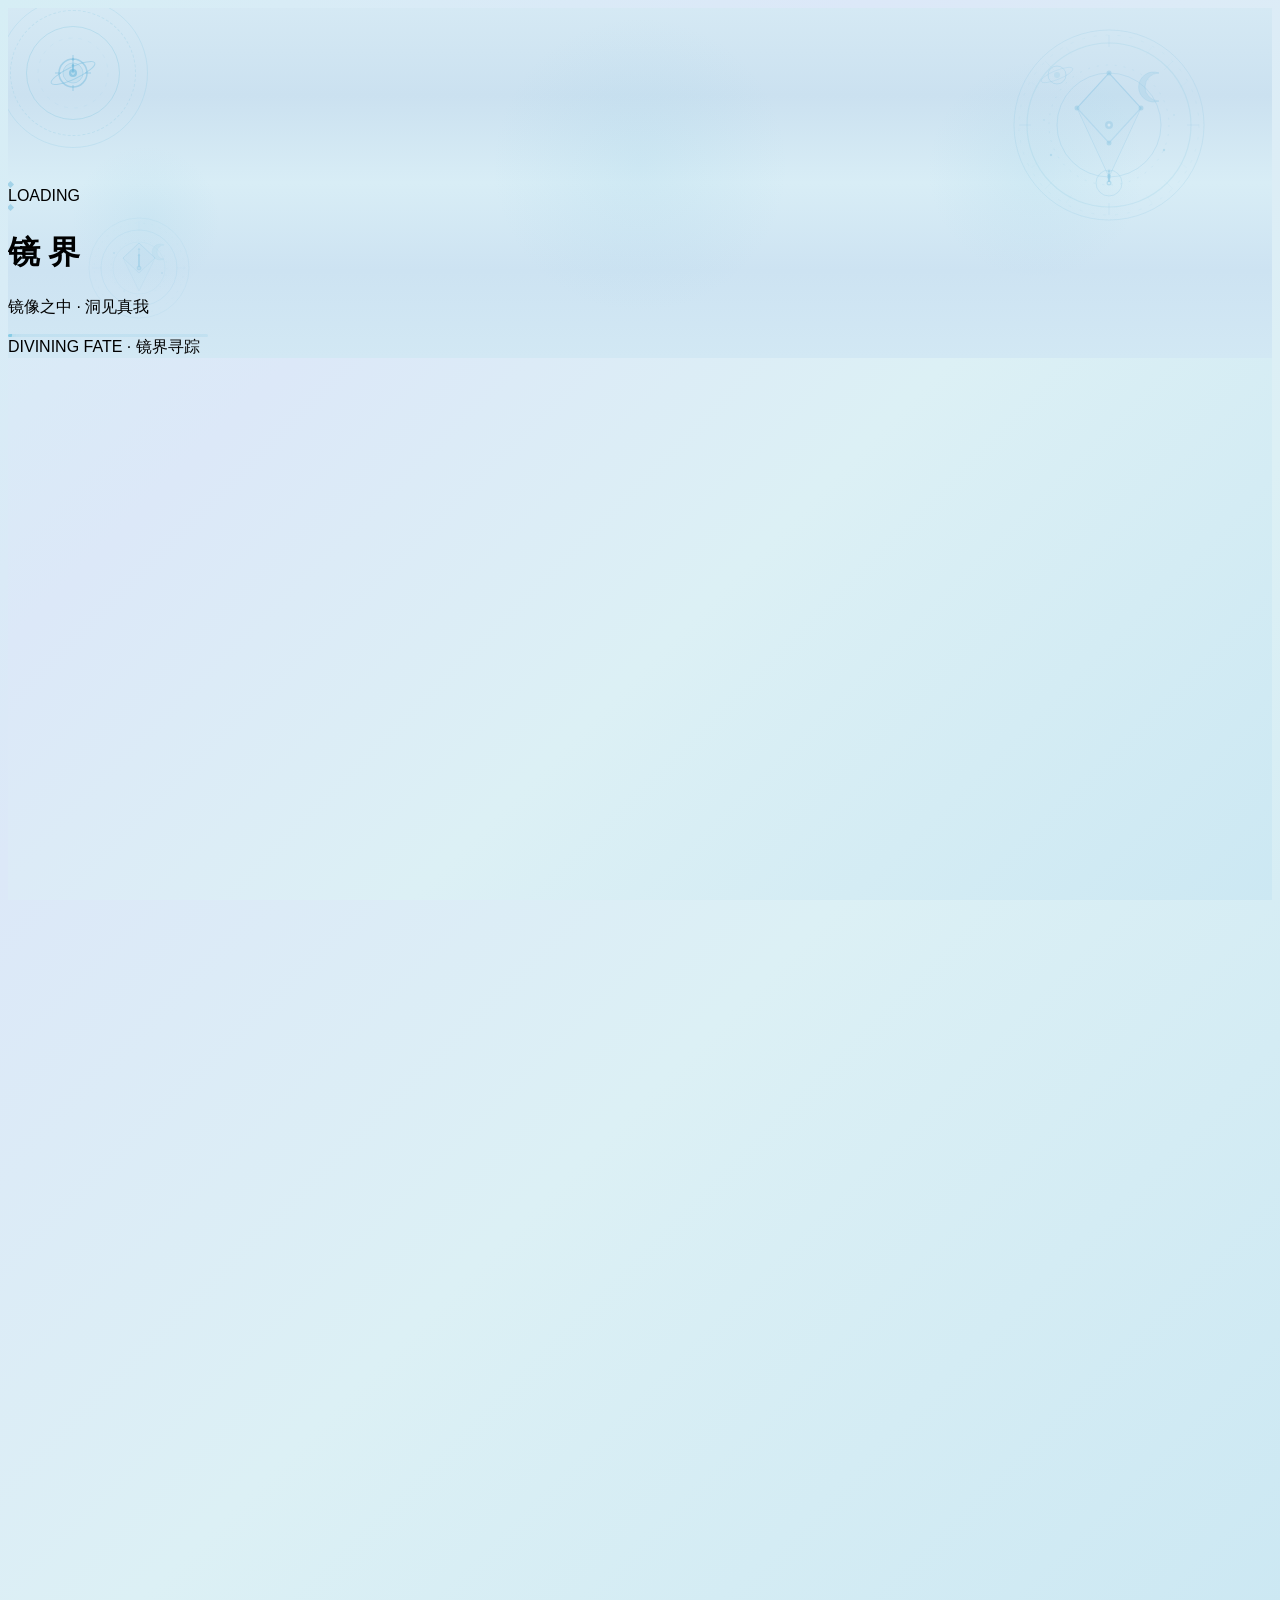
==== 镜界/index.html @ ea40890d "Add files via upload" ====
<!DOCTYPE html>
<html lang="zh-CN">
<head>
    <meta charset="UTF-8">
    <meta name="viewport" content="width=device-width, initial-scale=1.0, maximum-scale=1.0, user-scalable=no, viewport-fit=cover">
    <meta name="apple-mobile-web-app-capable" content="yes">
    <meta name="apple-mobile-web-app-status-bar-style" content="default">
    <meta name="apple-mobile-web-app-title" content="镜界">
    <meta name="theme-color" content="#7EC8E3">
    <meta name="format-detection" content="telephone=no">
    <title>镜界</title>
    <script>
        /* 主题引导（必须内联在 head 顶部，早于首帧）：
           1) 把「已保存的外观主题」在解析阶段就写到 <html data-theme>，避免首帧闪回默认浅蓝；
           2) 集中暴露配色表 window.MIRROR_THEME_COLORS，供 theme.js 复用同一数据源；
           3) Tailwind Play CDN 的调色板由运行时 config 决定，这里用已保存主题初始化，
              修复「部署后首页部分按键颜色切回浅蓝色」。 */
        (function () {
            var THEME_COLORS = {
                'default': { primary: '#7EC8E3', 'primary-light': '#E0F2F8', 'bg-main': '#EAF4F8', 'dark-text': '#1A3A4A', 'light-text': '#6B8A9A' },
                'blue-pink': { primary: '#F0A0B8', 'primary-light': '#FCE8F0', 'bg-main': '#F6ECEF', 'dark-text': '#3A2A30', 'light-text': '#8A7A80' },
                'blue-purple': { primary: '#B8A0E8', 'primary-light': '#F0E8FC', 'bg-main': '#EEEBF6', 'dark-text': '#2A253A', 'light-text': '#7A758A' },
                'red-orange': { primary: '#F5A0A0', 'primary-light': '#FAEAEA', 'bg-main': '#F6ECEC', 'dark-text': '#4A2A2A', 'light-text': '#9A7A7A' },
                'orange-yellow': { primary: '#F5C89A', 'primary-light': '#FAF0E0', 'bg-main': '#F6F0E8', 'dark-text': '#4A3A2A', 'light-text': '#9A8A6A' },
                'blue-green': { primary: '#78C8A0', 'primary-light': '#E8F8F0', 'bg-main': '#EEF6F2', 'dark-text': '#1A3028', 'light-text': '#688078' },
                'global-black': { primary: '#b0b0b8', 'primary-light': '#2a2a2e', 'bg-main': '#111111', 'dark-text': '#e0e0e0', 'light-text': '#999999' },
                'global-white': { primary: '#444444', 'primary-light': '#f0f0f0', 'bg-main': '#ffffff', 'dark-text': '#111111', 'light-text': '#333333' }
            };
            window.MIRROR_THEME_COLORS = THEME_COLORS;
            window.mirrorThemeColors = function (name) {
                return THEME_COLORS[name] || THEME_COLORS['default'];
            };

            var THEME_KEY = 'mirror_world_theme';
            window.mirrorSavedTheme = function () {
                var t = 'default';
                try { t = localStorage.getItem(THEME_KEY) || 'default'; } catch (e) { /* 隐私模式忽略 */ }
                return THEME_COLORS[t] ? t : 'default';
            };
            window.mirrorSyncHtmlTheme = function () {
                var t = window.mirrorSavedTheme();
                var el = document.documentElement;
                if (t === 'default') el.removeAttribute('data-theme');
                else el.setAttribute('data-theme', t);
                return t;
            };
            window.mirrorSyncHtmlTheme();
        })();
    </script>
<link rel="icon" type="image/svg+xml" href="[data-uri]">
    <script src="https://cdn.tailwindcss.com" defer></script>
    <script>/* FontAwesome 动态注入：避免同步 CSS 阻塞后续脚本（慢网/断网时不阻塞镜像页逻辑执行） */
        (function () {
            var l = document.createElement('link');
            l.rel = 'stylesheet';
            l.href = 'https://cdnjs.cloudflare.com/ajax/libs/font-awesome/6.4.0/css/all.min.css';
            document.head.appendChild(l);
        })();
    </script>
    <!-- jszip / pdf.js / mammoth 改为「按需惰性加载」（见 js/lib-loader.js）：
         这三个 CDN 脚本原先以 defer 出现在 head，浏览器必须等它们下载+执行完才会触发
         DOMContentLoaded，在部署环境（CDN 慢/不可达）下会把欢迎页的展示时间拖到不可控。
         现在改为页面可交互后空档预取，功能首次使用前也会自动补齐，失败时沿用原有降级逻辑。 -->
    <script>
        // Tailwind 调色板同步：CDN 存在加载时序不确定（defer），这里持续探测直到同步成功
        (function () {
            var synced = false;
            function initCdnDeps() {
                if (synced) return true;
                if (!window.tailwind) return false;
                // 用「已保存的主题」而非默认浅蓝初始化调色板，
                // 否则首页里依赖 text-primary / bg-primary-light 的按键会回退成浅蓝
                var colors = (window.mirrorThemeColors || function () { return {}; })((window.mirrorSavedTheme || function () { return 'default'; })());
                var cfg = window.tailwind.config || { theme: { extend: {} } };
                if (!cfg.theme) cfg.theme = {};
                if (!cfg.theme.extend) cfg.theme.extend = {};
                if (!cfg.theme.extend.colors) cfg.theme.extend.colors = {};
                for (var k in colors) { cfg.theme.extend.colors[k] = colors[k]; }
                try {
                    window.tailwind.config = cfg; // 整体重新赋值，触发 CDN 按新调色板重建样式
                    synced = true;
                    window.__mirrorTailwindThemeSynced = true;
                } catch (e) { return false; }
                return true;
            }
            if (document.readyState === 'complete' || document.readyState === 'interactive') {
                setTimeout(initCdnDeps, 0);
            } else {
                document.addEventListener('DOMContentLoaded', initCdnDeps);
            }
            // 若 defer 脚本加载过慢，轮询兜底（最长约 6 秒）
            var tries = 0;
            var timer = setInterval(function () {
                tries++;
                if (initCdnDeps() || tries > 40) clearInterval(timer);
            }, 150);
        })();
    </script>

    <!-- ═══ Modular CSS ═══ -->
    <link rel="stylesheet" href="css/theme.css?v=20260914">
    <link rel="stylesheet" href="css/base.css?v=20260911opt">
    <link rel="stylesheet" href="css/splash.css?v=20260914">
    <link rel="stylesheet" href="css/layout.css?v=20260911wx">
    <link rel="stylesheet" href="css/cards.css?v=20260911opt">
    <link rel="stylesheet" href="css/decks-spreads.css?v=20260916a">
    <link rel="stylesheet" href="css/divination.css?v=20260911wx">
    <link rel="stylesheet" href="css/pages.css?v=20260914">

</head>
<body>

    <!-- ========== 1. 欢迎/启动加载屏 (天体魔法阵主题) ========== -->
    <div id="splash-screen" class="w-full h-screen fixed inset-0 z-[9999] splash-bg flex flex-col justify-center items-center transition-opacity duration-700">

        <!-- 背景光晕 -->
        <div class="magic-aura" style="top:15%; right:10%; width:220px; height:220px; animation-delay:0s;"></div>
        <div class="magic-aura" style="bottom:18%; left:5%; width:150px; height:150px; animation-delay:1.5s;"></div>
        <div class="magic-aura" style="top:45%; left:50%; width:300px; height:300px; transform:translate(-50%,-50%); animation-delay:0.8s;"></div>

        <!-- 背景放射线 -->
        <div class="radial-lines-wrap" id="radial-lines"></div>

        <!-- 散落星点 -->
        <div class="absolute inset-0 overflow-hidden pointer-events-none" id="star-field"></div>

        <!-- 下落光粒子 -->
        <div class="drift-particle w-1 h-1 rounded-full" style="background:rgba(var(--theme-magic-rgb), 0.4); left:8%; animation-duration:13s; animation-delay:0s;"></div>
        <div class="drift-particle w-1.5 h-1.5 rounded-full" style="background:rgba(var(--theme-magic-rgb), 0.35); left:22%; animation-duration:16s; animation-delay:2s;"></div>
        <div class="drift-particle w-0.5 h-0.5 rounded-full" style="background:rgba(var(--theme-magic-rgb), 0.5); left:38%; animation-duration:10s; animation-delay:1s;"></div>
        <div class="drift-particle w-1 h-1 rounded-full" style="background:var(--theme-magic-orbit-solid); left:55%; animation-duration:14s; animation-delay:3s;"></div>
        <div class="drift-particle w-1.5 h-1.5 rounded-full" style="background:rgba(var(--theme-magic-rgb), 0.35); left:68%; animation-duration:11s; animation-delay:0.5s;"></div>
        <div class="drift-particle w-0.5 h-0.5 rounded-full" style="background:rgba(var(--theme-magic-rgb), 0.45); left:82%; animation-duration:15s; animation-delay:4s;"></div>
        <div class="drift-particle w-1 h-1 rounded-full" style="background:var(--theme-magic-orbit-solid); left:92%; animation-duration:12s; animation-delay:2.5s;"></div>
        <div class="drift-particle w-0.5 h-0.5 rounded-full" style="background:rgba(var(--theme-magic-rgb), 0.4); left:45%; animation-duration:17s; animation-delay:5s;"></div>

        <!-- 右上角 - 大型魔法阵 -->
        <div class="magic-large">
            <svg viewBox="0 0 200 200" fill="none" xmlns="http://www.w3.org/2000/svg">
                <!-- 最外环 -->
                <circle cx="100" cy="100" r="95" stroke="rgba(var(--theme-magic-rgb), 0.25)" stroke-width="1"/>
                <circle cx="100" cy="100" r="90" stroke="var(--theme-magic-orbit)" stroke-width="0.6" stroke-dasharray="3 9"/>
                <circle cx="100" cy="100" r="82" stroke="var(--theme-magic-orbit-solid)" stroke-width="1.2"/>

                <!-- 放射状刻线 (12条，如钟表) -->
                <g stroke="rgba(var(--theme-magic-rgb), 0.28)" stroke-width="0.8">
                    <line x1="100" y1="10" x2="100" y2="22"/>
                    <line x1="100" y1="178" x2="100" y2="190"/>
                    <line x1="10" y1="100" x2="22" y2="100"/>
                    <line x1="178" y1="100" x2="190" y2="100"/>
                </g>
                <g stroke="rgba(var(--theme-magic-rgb), 0.18)" stroke-width="0.5">
                    <line x1="36" y1="36" x2="45" y2="45"/>
                    <line x1="164" y1="36" x2="155" y2="45"/>
                    <line x1="36" y1="164" x2="45" y2="155"/>
                    <line x1="164" y1="164" x2="155" y2="155"/>
                </g>
                <g stroke="rgba(var(--theme-magic-rgb), 0.15)" stroke-width="0.4">
                    <line x1="22" y1="57" x2="30" y2="63"/>
                    <line x1="178" y1="57" x2="170" y2="63"/>
                    <line x1="22" y1="143" x2="30" y2="137"/>
                    <line x1="178" y1="143" x2="170" y2="137"/>
                    <line x1="57" y1="22" x2="63" y2="30"/>
                    <line x1="143" y1="22" x2="137" y2="30"/>
                    <line x1="57" y1="178" x2="63" y2="170"/>
                    <line x1="143" y1="178" x2="137" y2="170"/>
                </g>

                <!-- 内环 -->
                <circle cx="100" cy="100" r="60" stroke="rgba(var(--theme-magic-rgb), 0.25)" stroke-width="0.7" stroke-dasharray="2 7"/>
                <circle cx="100" cy="100" r="52" stroke="rgba(var(--theme-magic-rgb), 0.32)" stroke-width="1"/>

                <!-- 六角星（两个正三角形） -->
                <polygon points="100,48 132,83 100,118 68,83"
                    fill="rgba(var(--theme-magic-rgb), 0.06)" stroke="rgba(var(--theme-magic-rgb), 0.38)" stroke-width="1.2"/>
                <polygon points="100,152 132,83 100,48 68,83"
                    fill="rgba(var(--theme-magic-rgb), 0.04)" stroke="rgba(var(--theme-magic-rgb), 0.32)" stroke-width="1"/>
                <circle cx="100" cy="48" r="2.5" fill="rgba(var(--theme-magic-rgb), 0.5)"/>
                <circle cx="132" cy="83" r="2.5" fill="rgba(var(--theme-magic-rgb), 0.5)"/>
                <circle cx="100" cy="118" r="2.5" fill="rgba(var(--theme-magic-rgb), 0.5)"/>
                <circle cx="68" cy="83" r="2.5" fill="rgba(var(--theme-magic-rgb), 0.5)"/>
                <circle cx="100" cy="152" r="2" fill="rgba(var(--theme-magic-rgb), 0.4)"/>

                <!-- 中心点 -->
                <circle cx="100" cy="100" r="4" fill="rgba(var(--theme-magic-rgb), 0.45)"/>
                <circle cx="100" cy="100" r="1.5" fill="rgba(255,255,255,0.6)"/>

                <!-- 新月（右上区） -->
                <path d="M150,48 A15,15 0 1,0 150,76 A11,11 0 1,1 150,48"
                    fill="rgba(var(--theme-magic-rgb), 0.25)" stroke="rgba(var(--theme-magic-rgb), 0.35)" stroke-width="0.8"/>

                <!-- 带环行星（左上区） -->
                <circle cx="48" cy="50" r="9" stroke="rgba(var(--theme-magic-rgb), 0.35)" stroke-width="1"/>
                <ellipse cx="48" cy="50" rx="17" ry="4.5" stroke="rgba(var(--theme-magic-rgb), 0.28)" stroke-width="0.8" transform="rotate(-22,48,50)"/>
                <circle cx="48" cy="50" r="3" fill="var(--theme-magic-orbit-solid)"/>

                <!-- 时钟符号（底部） -->
                <circle cx="100" cy="158" r="13" stroke="rgba(var(--theme-magic-rgb), 0.32)" stroke-width="1"/>
                <!-- 12个小时刻度 -->
                <g stroke="var(--theme-magic-orbit)" stroke-width="0.3">
                    <line x1="100" y1="145.5" x2="100" y2="147"/>
                    <line x1="100" y1="169" x2="100" y2="170.5"/>
                    <line x1="87.5" y1="158" x2="89" y2="158"/>
                    <line x1="111" y1="158" x2="112.5" y2="158"/>
                    <line x1="91.2" y1="149.2" x2="92.3" y2="150.3"/>
                    <line x1="107.7" y1="165.7" x2="108.8" y2="166.8"/>
                    <line x1="108.8" y1="149.2" x2="107.7" y2="150.3"/>
                    <line x1="92.3" y1="165.7" x2="91.2" y2="166.8"/>
                </g>
                <g id="clock-hands-large">
                    <line x1="100" y1="158" x2="100" y2="150" stroke="rgba(var(--theme-magic-rgb), 0.65)" stroke-width="2.2" stroke-linecap="round"/>
                    <polygon points="98,151 102,151 100,148" fill="var(--theme-magic-dot)"/>
                    <line x1="100" y1="158" x2="100" y2="146" stroke="rgba(var(--theme-magic-rgb), 0.5)" stroke-width="1.5" stroke-linecap="round"/>
                    <polygon points="98,147 102,147 100,144.5" fill="rgba(var(--theme-magic-rgb), 0.42)"/>
                </g>
                <circle cx="100" cy="158" r="2.5" fill="rgba(var(--theme-magic-rgb), 0.5)"/>
                <circle cx="100" cy="158" r="1" fill="rgba(255,255,255,0.8)"/>

                <!-- 小星点缀 -->
                <circle cx="155" cy="125" r="1.2" fill="rgba(var(--theme-magic-rgb), 0.45)"/>
                <circle cx="42" cy="130" r="1.2" fill="rgba(var(--theme-magic-rgb), 0.45)"/>
                <circle cx="165" cy="90" r="0.8" fill="rgba(var(--theme-magic-rgb), 0.35)"/>
                <circle cx="35" cy="95" r="0.8" fill="rgba(var(--theme-magic-rgb), 0.35)"/>
            </svg>
        </div>

        <!-- 左下角 - 小型魔法阵 -->
        <div class="magic-small">
            <svg viewBox="0 0 110 110" fill="none" xmlns="http://www.w3.org/2000/svg">
                <circle cx="55" cy="55" r="50" stroke="rgba(var(--theme-magic-rgb), 0.25)" stroke-width="0.8"/>
                <circle cx="55" cy="55" r="45" stroke="var(--theme-magic-orbit)" stroke-width="0.5" stroke-dasharray="2 6"/>
                <circle cx="55" cy="55" r="38" stroke="rgba(var(--theme-magic-rgb), 0.28)" stroke-width="0.9"/>

                <g stroke="var(--theme-magic-orbit)" stroke-width="0.6">
                    <line x1="55" y1="8" x2="55" y2="18"/>
                    <line x1="55" y1="92" x2="55" y2="102"/>
                    <line x1="8" y1="55" x2="18" y2="55"/>
                    <line x1="92" y1="55" x2="102" y2="55"/>
                </g>

                <circle cx="55" cy="55" r="28" stroke="var(--theme-magic-orbit-dash)" stroke-width="0.6" stroke-dasharray="1.5 5"/>

                <polygon points="55,30 71,45 55,60 39,45"
                    fill="rgba(var(--theme-magic-rgb), 0.05)" stroke="rgba(var(--theme-magic-rgb), 0.32)" stroke-width="0.9"/>
                <polygon points="55,78 71,45 55,30 39,45"
                    fill="rgba(var(--theme-magic-rgb), 0.03)" stroke="rgba(var(--theme-magic-rgb), 0.26)" stroke-width="0.7"/>

                <circle cx="55" cy="55" r="2.5" fill="rgba(var(--theme-magic-rgb), 0.4)"/>

                <path d="M80,32 A8,8 0 1,0 80,46 A6,6 0 1,1 80,32"
                    fill="var(--theme-magic-orbit)" stroke="var(--theme-magic-orbit-solid)" stroke-width="0.6"/>

                <circle cx="30" cy="40" r="1" fill="rgba(var(--theme-magic-rgb), 0.4)"/>
                <circle cx="78" cy="60" r="1" fill="rgba(var(--theme-magic-rgb), 0.4)"/>
                <circle cx="40" cy="78" r="0.7" fill="var(--theme-magic-orbit-solid)"/>

                <!-- 时钟 -->
                <circle cx="55" cy="55" r="26" stroke="rgba(var(--theme-magic-rgb), 0.25)" stroke-width="0.6"/>
                <g stroke="rgba(var(--theme-magic-rgb), 0.15)" stroke-width="0.3">
                    <line x1="55" y1="29.5" x2="55" y2="31"/>
                    <line x1="55" y1="79" x2="55" y2="80.5"/>
                    <line x1="29.5" y1="55" x2="31" y2="55"/>
                    <line x1="79" y1="55" x2="80.5" y2="55"/>
                </g>
                <g id="clock-hands-small">
                    <line x1="55" y1="55" x2="55" y2="42" stroke="rgba(var(--theme-magic-rgb), 0.6)" stroke-width="2.0" stroke-linecap="round"/>
                    <polygon points="53.5,43 56.5,43 55,40.5" fill="rgba(var(--theme-magic-rgb), 0.5)"/>
                    <line x1="55" y1="55" x2="55" y2="36" stroke="rgba(var(--theme-magic-rgb), 0.45)" stroke-width="1.3" stroke-linecap="round"/>
                    <polygon points="53.5,37 56.5,37 55,34.5" fill="rgba(var(--theme-magic-rgb), 0.38)"/>
                </g>
                <circle cx="55" cy="55" r="2" fill="rgba(var(--theme-magic-rgb), 0.4)"/>
                <circle cx="55" cy="55" r="0.8" fill="rgba(255,255,255,0.7)"/>
            </svg>
        </div>

        <!-- 中心内容区域 -->
        <div class="flex flex-col items-center relative z-10">

            <!-- 中心魔法环 -->
            <div class="center-magic-ring">
                <div class="center-orbit-1"></div>
                <div class="center-orbit-2"></div>
                <div class="center-orbit-3"></div>
                <div class="center-symbol-wrap">
                    <svg viewBox="0 0 80 80" width="80" height="80" fill="none">
                        <ellipse cx="40" cy="40" rx="35" ry="35" stroke="rgba(var(--theme-magic-rgb), 0.15)" stroke-width="0.5" stroke-dasharray="4 6"/>
                        <circle cx="40" cy="40" r="14" stroke="rgba(var(--theme-magic-rgb), 0.45)" stroke-width="1.5"/>
                        <circle cx="40" cy="40" r="10" fill="var(--theme-magic-aura)" stroke="rgba(var(--theme-magic-rgb), 0.35)" stroke-width="0.8"/>
                        <ellipse cx="40" cy="40" rx="24" ry="6" stroke="rgba(var(--theme-magic-rgb), 0.4)" stroke-width="1" transform="rotate(-25,40,40)"/>
                        <line x1="40" y1="22" x2="40" y2="28" stroke="rgba(var(--theme-magic-rgb), 0.5)" stroke-width="1"/>
                        <line x1="40" y1="52" x2="40" y2="58" stroke="rgba(var(--theme-magic-rgb), 0.5)" stroke-width="1"/>
                        <line x1="22" y1="40" x2="28" y2="40" stroke="rgba(var(--theme-magic-rgb), 0.5)" stroke-width="1"/>
                        <line x1="52" y1="40" x2="58" y2="40" stroke="rgba(var(--theme-magic-rgb), 0.5)" stroke-width="1"/>
                        <circle cx="40" cy="40" r="4" fill="rgba(var(--theme-magic-rgb), 0.6)"/>
                        <circle cx="40" cy="40" r="1.5" fill="rgba(255,255,255,0.7)"/>
                        <g id="clock-hands-center">
                            <line x1="40" y1="40" x2="40" y2="32" stroke="rgba(var(--theme-magic-rgb), 0.6)" stroke-width="1.6" stroke-linecap="round"/>
                            <polygon points="38.2,33 41.8,33 40,30.5" fill="rgba(var(--theme-magic-rgb), 0.5)"/>
                            <line x1="40" y1="40" x2="40" y2="26" stroke="rgba(var(--theme-magic-rgb), 0.45)" stroke-width="1.1" stroke-linecap="round"/>
                            <polygon points="38.2,27 41.8,27 40,24.5" fill="rgba(var(--theme-magic-rgb), 0.38)"/>
                        </g>
                    </svg>
                </div>
            </div>

            <!-- 文字内容 -->
            <div class="flex items-center gap-3 mb-6 fade-in-up fade-delay-1">
                <div style="width:5px; height:5px; background:rgba(var(--theme-magic-rgb), 0.5); transform:rotate(45deg);"></div>
                <span class="text-light-text/50 tracking-[0.4em] text-[11px] font-medium">LOADING</span>
                <div style="width:5px; height:5px; background:rgba(var(--theme-magic-rgb), 0.5); transform:rotate(45deg);"></div>
            </div>

            <h1 class="text-[2.2rem] font-light text-dark-text mb-2 tracking-[0.15em] fade-in-up fade-delay-2" style="font-family: 'Noto Serif SC', 'Songti SC', serif;">镜 界</h1>
            <p class="text-light-text/70 text-sm tracking-[0.2em] mb-10 fade-in-up fade-delay-3">镜像之中 · 洞见真我</p>

            <!-- 进度条（样式与拾心界主页一致） -->
            <div class="splash-progress-wrap">
                <div class="splash-progress-bar">
                    <div class="splash-progress-fill" id="progress-bar"></div>
                    <div class="splash-progress-dot" id="progress-dot"></div>
                </div>
            </div>

            <span class="text-light-text/40 text-[10px] mt-8 tracking-[0.15em] fade-in-up fade-delay-4">DIVINING FATE · 镜界寻踪</span>
        </div>
    </div>
<!-- ========== 2. 主应用容器 ========== -->
    <div id="app" class="w-full max-w-md mx-auto bg-bg-main min-h-screen relative" style="min-height: 100dvh; opacity: 0; transition: opacity 700ms ease;">

        <!-- ===== 首页 ===== -->
        <div id="page-home" class="page active bg-bg-main bg-pattern pb-6">
            <div class="px-5 pt-12 pb-2">
                <!-- 被拾心界嵌入时显示（默认隐藏），由 js/jingjie-embed.js 控制 -->
                <button id="btn-back-shxj" type="button" onclick="backToShixinjie()" title="返回拾心界" style="display:none; position:absolute; top:8px; left:12px; z-index:50; width:36px; height:36px; align-items:center; justify-content:center; border-radius:9999px; background:rgba(255,255,255,0.55); border:1px solid rgba(120,190,180,0.35); box-shadow:0 1px 8px rgba(120,190,180,0.12); color:#0f766e; backdrop-filter:blur(8px); -webkit-backdrop-filter:blur(8px); cursor:pointer;">
                    <svg width="13" height="13" viewBox="0 0 24 24" fill="none" stroke="currentColor" stroke-width="2.4" stroke-linecap="round" stroke-linejoin="round" style="flex:none; display:block;"><path d="M19 12H5"/><path d="M11 18l-6-6 6-6"/></svg>
                </button>
                <p class="text-center text-light-text text-sm tracking-[0.1em] mb-1">镜像之中 ∞ 洞见真我</p>
                <p class="text-center text-[11px] font-medium text-dark-text">晚上好，占卜师 · 今日运势已为你准备好</p>
            </div>

            <div class="px-5 mt-4">
                <div id="daily-fortune-card" class="glass-card overflow-hidden cursor-pointer hover:shadow-md transition-shadow" onclick="openDailyFortune()">
                    <!-- 由 initDailyFortune() 动态渲染 -->
                </div>
            </div>

            <!-- ===== 快捷功能区域：我的牌阵 + 创建牌阵 ===== -->
            <div class="px-5 mt-6">
                <h3 class="text-dark-text text-sm font-medium mb-3">快捷功能</h3>
                <div class="flex gap-3">
                    <div onclick="switchPage('page-spreads')" class="flex-1 glass-card rounded-xl p-3 text-center hover:shadow-md transition-shadow cursor-pointer">
                        <i class="fa-solid fa-table-cells text-primary/70 text-lg mb-1 block"></i>
                        <p class="text-sm font-medium text-dark-text">我的牌阵</p>
                        <p class="text-[10px] text-light-text mt-1">所有牌阵一览</p>
                    </div>
                    <div onclick="switchPage('page-create-spread')" class="flex-1 glass-card rounded-xl p-3 text-center hover:shadow-md transition-shadow cursor-pointer">
                        <i class="fa-solid fa-circle-plus theme-accent-icon-light text-lg mb-1 block"></i>
                        <p class="text-sm font-medium text-dark-text">创建牌阵</p>
                        <p class="text-[10px] text-light-text mt-1">设计专属牌阵</p>
                    </div>
                    <div class="flex-1 glass-card rounded-xl p-3 text-center hover:shadow-md transition-shadow cursor-pointer" onclick="randomDivination()">
                        <i class="fa-solid fa-shuffle theme-accent-icon-light text-lg mb-1 block"></i>
                        <p class="text-sm font-medium text-dark-text">随机占卜</p>
                        <p class="text-[10px] text-light-text mt-1">一键灵感指引</p>
                    </div>
                </div>
            </div>

            <div class="px-5 mt-4 flex gap-3">
                <div onclick="switchPage('page-decks')" class="flex-1 glass-card rounded-xl p-4 theme-accent-border flex justify-between items-center cursor-pointer hover:shadow-md transition-shadow">
                    <div class="flex items-center gap-3">
                        <div class="w-10 h-10 bg-primary-light rounded-lg flex items-center justify-center text-primary">
                            <i class="fa-solid fa-list"></i>
                        </div>
                        <div>
                            <p class="text-sm font-medium text-dark-text">我的牌组</p>
                            <p class="text-[10px] text-light-text">查看已收藏牌组</p>
                        </div>
                    </div>
                    <i class="fa-solid fa-chevron-right text-xs text-light-text/50"></i>
                </div>
                <div onclick="switchPage('page-create')" class="flex-1 glass-card rounded-xl p-4 theme-accent-border flex justify-between items-center cursor-pointer hover:shadow-md transition-shadow">
                    <div class="flex items-center gap-3">
                        <div class="w-10 h-10 theme-accent-icon rounded-lg flex items-center justify-center">
                            <i class="fa-solid fa-plus"></i>
                        </div>
                        <div>
                            <p class="text-sm font-medium text-dark-text">创建牌组</p>
                            <p class="text-[10px] text-light-text">设计专属占卜牌组</p>
                        </div>
                    </div>
                    <i class="fa-solid fa-chevron-right text-xs text-light-text/50"></i>
                </div>
            </div>

            <div class="px-5 mt-6">
                <div class="flex items-center justify-between mb-3">
                    <h3 class="text-dark-text text-sm font-medium">最近占卜记录</h3>
                    <button onclick="openDivineHistory()" id="recent-records-more" class="text-xs text-primary hover:underline" style="display:none;">查看全部 <i class="fa-solid fa-chevron-right text-[10px]"></i></button>
                </div>
                <div id="recent-records-list" class="space-y-2">
                    <div class="text-center py-6 text-light-text text-xs">暂无占卜记录</div>
                </div>
            </div>
        </div>

        <!-- ===== 占卜记录详情页 ===== -->
        <div id="page-divine-history" class="page bg-bg-main bg-pattern">
            <div class="px-5 pt-8 pb-2 flex items-center sticky top-0 z-10 page-header-solid">
                <button onclick="closeDivineHistory()" class="w-8 h-8 flex items-center justify-center text-dark-text/70 hover:bg-white/50 rounded-full">
                    <i class="fa-solid fa-arrow-left text-lg"></i>
                </button>
                <div class="ml-2">
                    <h2 class="text-xl font-medium text-dark-text">占卜记录</h2>
                    <p class="text-light-text text-xs" id="history-count-label">0 条记录</p>
                </div>
            </div>
            <div id="divine-history-list" class="px-5 mt-3 pb-6 space-y-3">
                <div class="text-center py-12 text-light-text text-sm">暂无占卜记录</div>
            </div>
        </div>

        <!-- ===== 我的牌组页 ===== -->
        <div id="page-decks" class="page bg-bg-main bg-pattern">
            <div class="px-5 pt-8 pb-2 flex items-center sticky top-0 z-10 page-header-solid">
                <button onclick="switchPage('page-home')" class="w-8 h-8 flex items-center justify-center text-dark-text/70 hover:bg-white/50 rounded-full">
                    <i class="fa-solid fa-arrow-left text-lg"></i>
                </button>
                <div class="ml-2">
                    <h2 class="text-xl font-medium text-dark-text">我的牌组</h2>
                    <p class="text-light-text text-xs">点击牌组查看完整牌面</p>
                </div>
            </div>
            <div class="px-5 mt-3 flex items-center justify-between">
                <div class="flex gap-1.5 flex-wrap">
                    <button class="sort-btn active-sort" data-sort="default" onclick="sortDecks('default')">默认</button>
                    <button class="sort-btn" data-sort="name-asc" onclick="sortDecks('name-asc')">名称 A→Z</button>
                    <button class="sort-btn" data-sort="name-desc" onclick="sortDecks('name-desc')">名称 Z→A</button>
                </div>
                <span id="deck-count-label" class="text-[10px] text-light-text/60">5 个牌组</span>
            </div>
            <div id="deck-list" class="px-5 mt-3 space-y-3 pb-6"></div>
        </div>

        <!-- ===== 牌组详情页 ===== -->
        <div id="page-deck-detail" class="page bg-bg-main bg-pattern">
            <div class="deck-detail-header flex items-center">
                <button onclick="switchPage('page-decks')" class="w-8 h-8 flex items-center justify-center text-dark-text/70 hover:bg-white/50 rounded-full flex-shrink-0">
                    <i class="fa-solid fa-arrow-left text-lg"></i>
                </button>
                <div class="ml-2 flex-1 min-w-0">
                    <h2 id="deck-detail-title" class="text-lg font-medium text-dark-text truncate">牌组名称</h2>
                    <p id="deck-detail-sub" class="text-light-text text-xs truncate">查看所有牌面</p>
                </div>
                <div class="text-light-text/40 text-xs px-2">
                    <span id="deck-detail-count">0</span>张
                </div>
            </div>
            <div id="deck-detail-content" class="px-4 py-4 pb-24">
                <div class="deck-detail-grid" id="deck-grid"></div>
            </div>
            <div id="back-to-top" class="back-to-top" onclick="document.getElementById('page-deck-detail').scrollTo({top:0,behavior:'smooth'})">
                <i class="fa-solid fa-arrow-up text-sm"></i>
            </div>
        </div>

        <!-- ===== 创建牌组页 (全新设计，不固定尺寸) ===== -->
        <div id="page-create" class="page bg-bg-main bg-pattern">
            <div class="px-5 pt-8 pb-2 flex items-center sticky top-0 z-10 page-header-solid">
                <button onclick="switchPage('page-home')" class="w-8 h-8 flex items-center justify-center text-dark-text/70 hover:bg-white/50 rounded-full">
                    <i class="fa-solid fa-arrow-left text-lg"></i>
                </button>
                <h2 class="ml-4 text-xl font-medium text-dark-text">创建牌组</h2>
            </div>
            <div class="px-5 mt-2 pb-20">
                <!-- 牌组名称 -->
                <div class="mb-4">
                    <label class="text-sm font-medium text-dark-text">牌组名称</label>
                    <input id="create-deck-name" type="text" placeholder="请输入牌组名称..." class="w-full mt-1 px-3 py-2.5 glass-input rounded-lg text-sm focus:outline-none transition-colors">
                </div>

                <!-- 牌背上传 -->
                <div class="mb-4">
                    <label class="text-sm font-medium text-dark-text">牌背图片</label>
                    <div class="flex items-center gap-4 mt-1 flex-wrap">
                        <div class="upload-area" id="back-upload-area" onclick="document.getElementById('back-image-input').click()">
                            <i class="fa-solid fa-image text-lg mb-1"></i>
                            <span class="text-[10px]">点击上传</span>
                            <input type="file" id="back-image-input" accept="image/*" class="sr-file-input" onchange="handleBackImageUpload(event)">
                        </div>
                        <div class="back-preview-container" id="back-preview-container">
                            <img id="back-preview-img" src="" alt="牌背预览">
                        </div>
                        <div class="text-[10px] text-light-text leading-relaxed flex-1 mt-1">
                            上传一张图片作为牌背<br>所有牌面共用此牌背
                        </div>
                    </div>
                </div>

                <!-- 牌面上传 -->
                <div class="mb-4">
                    <div class="flex items-center justify-between">
                        <label class="text-sm font-medium text-dark-text">牌面图（数量不限）</label>
                        <span id="card-upload-count" class="text-[10px] text-light-text">已上传 0 张</span>
                    </div>
                    <button onclick="document.getElementById('card-files-input').click()" class="mt-1 w-full py-2.5 glass-btn rounded-xl text-sm text-dark-text flex items-center justify-center gap-2 hover:shadow-md transition-shadow">
                        <i class="fa-solid fa-plus text-xs"></i> 上传
                    </button>
                    <input type="file" id="card-files-input" accept="image/*" multiple class="sr-file-input" onchange="handleCardFilesUpload(event)">
                    
                    <!-- 已上传牌面列表 -->
                    <div id="card-upload-list" class="card-upload-grid mt-2">
                        <!-- 动态渲染 -->
                    </div>
                </div>

            </div>
            <div class="fixed bottom-20 max-w-md w-full px-5 left-1/2 -translate-x-1/2 safe-bottom z-20 pointer-events-none">
                <button onclick="confirmCreateDeck()" class="w-full py-3.5 rounded-full transition-all text-base font-medium pointer-events-auto hover:shadow-lg active:scale-95" style="background: var(--theme-btn-gradient); color: #fff; box-shadow: 0 4px 16px rgba(var(--theme-primary-rgb), 0.3); border: none;">确认创建</button>
            </div>
        </div>

        <!-- ===== 占卜页 ===== -->
        <div id="page-divine" class="page bg-bg-main">
            <!-- 洗牌动画遮罩 -->
            <div id="shuffling-overlay" class="shuffling-overlay" style="display:none;">
                <div class="shuffle-anim">
                    <div class="mini-card"></div><div class="mini-card"></div><div class="mini-card"></div>
                </div>
                <div class="shuffling-text">洗牌中...</div>
            </div>
            <!-- 配置面板 -->
            <div id="divine-config-overlay" class="divine-config-overlay" style="display:none;">
                <div class="divine-config-panel">
                    <h3>占卜设置</h3>
                    <div class="config-group">
                        <label>占卜问题</label>
                        <textarea id="divine-question-input" class="config-input" rows="2" style="resize:none;" placeholder="写下这一轮想问的问题（可留空）"></textarea>
                    </div>
                    <div class="config-group">
                        <label>选择牌组</label>
                        <select id="divine-deck-select" class="config-select"></select>
                    </div>
                    <div class="config-group">
                        <label>抽牌方式</label>
                        <select id="divine-draw-mode" class="config-select" onchange="onDrawModeChange()">
                            <option value="deck">按牌组抽取</option>
                            <option value="spread">按牌阵抽取</option>
                        </select>
                    </div>
                    <div id="spread-draw-config" style="display:none;">
                        <div class="config-group">
                            <label>选择牌阵</label>
                            <select id="divine-spread-select" class="config-select" onchange="onSpreadChange()"></select>
                        </div>
                        <div class="config-group" id="spread-card-count-hint" style="display:none;">
                            <label>所需牌数</label>
                            <div class="text-sm font-medium text-dark-text" id="spread-card-count-display">-</div>
                        </div>
                    </div>
                    <div class="toggle-row">
                        <span>牌面正逆位</span>
                        <div class="toggle-switch" id="reversed-toggle" onclick="toggleReversed()"></div>
                    </div>
                    <button class="config-btn primary" onclick="startDivine()">开始抽牌</button>
                    <button class="config-btn secondary" onclick="closeDivineConfig()">取消</button>
                </div>
            </div>

            <!-- 顶部栏 -->
            <div class="divine-top-bar">
                <button class="back-btn" onclick="onDivineBack()"><i class="fa-solid fa-chevron-left"></i></button>
                <span class="divine-title">抽牌占卜</span>
                <div class="divine-actions">
                    <button class="divine-action-btn" onclick="openDivineConfig()" title="设置"><i class="fa-solid fa-sliders"></i></button>
                    <button class="divine-action-btn" onclick="reshuffleDeck()" title="重新洗牌"><i class="fa-solid fa-shuffle"></i></button>
                </div>
            </div>
            <!-- 解读区 -->
            <div id="reading-area" class="reading-area">
                <div class="placeholder-text">请从下方牌堆中选择一张牌</div>
            </div>
            <!-- 扇形牌区 -->
            <div class="fan-area-wrapper">
                <div class="fan-area-hint">
                    <i class="fa-solid fa-arrow-left text-[8px]"></i>
                    左右滑动浏览所有牌
                    <i class="fa-solid fa-arrow-right text-[8px]"></i>
                </div>
                <div id="fan-scroll-container" class="fan-scroll-container"></div>
            </div>
            <!-- 结果操作 -->
            <div class="divine-result-footer" id="divine-result-footer" style="display:none;">
                <button class="btn-redraw" onclick="resetDivine()">重新抽牌</button>
                <button class="btn-reveal-all" onclick="revealAllCards()">全部翻开</button>
            </div>
        </div>

        <!-- 快捷牌组选择弹窗 -->
        <div id="quick-deck-picker-overlay" class="divine-config-overlay quick-picker-overlay" style="display:none;" onclick="if(event.target===this)closeQuickPicker()">
            <div class="divine-config-panel quick-picker-panel">
                <h3>选择快捷牌组</h3>
                <div id="quick-deck-picker-list" class="quick-picker-list"></div>
                <button class="config-btn secondary" onclick="closeQuickPicker()">取消</button>
            </div>
        </div>
        <!-- 快捷牌阵选择弹窗 -->
        <div id="quick-spread-picker-overlay" class="divine-config-overlay quick-picker-overlay" style="display:none;" onclick="if(event.target===this)closeQuickPicker()">
            <div class="divine-config-panel quick-picker-panel">
                <h3>选择快捷牌阵</h3>
                <div id="quick-spread-picker-list" class="quick-picker-list"></div>
                <button class="config-btn secondary" onclick="closeQuickPicker()">取消</button>
            </div>
        </div>
        <!-- 随机占卜结果弹窗 -->
        <div id="random-divine-overlay" class="divine-config-overlay" style="display:none;" onclick="if(event.target===this)closeRandomDivine()">
            <div class="random-divine-panel">
                <div class="rd-header">
                    <div>
                        <h3 id="rd-deck-name" class="text-base font-semibold" style="color:var(--theme-text-dark)"></h3>
                        <p id="rd-spread-name" class="text-xs mt-0.5" style="color:var(--theme-text-light)"></p>
                    </div>
                    <button onclick="closeRandomDivine()" class="w-8 h-8 flex items-center justify-center rounded-full flex-shrink-0" style="color:var(--theme-text-light);background:var(--theme-glass-input-bg)" onmouseover="this.style.background='var(--theme-glass-bg)'" onmouseout="this.style.background='var(--theme-glass-input-bg)'">
                        <i class="fa-solid fa-xmark"></i>
                    </button>
                </div>
                <div id="rd-cards-container" class="rd-cards-container"></div>
                <div class="rd-actions">
                    <button onclick="reshuffleRandomDivine()" class="rd-btn-secondary"><i class="fa-solid fa-shuffle mr-1.5"></i> 重新抽取</button>
                    <button onclick="closeRandomDivine()" class="rd-btn-primary">关闭</button>
                </div>
            </div>
        </div>

                <!-- ===== 说明书页 ===== -->
        <div id="page-tutorial" class="page bg-bg-main bg-pattern">
            <!-- 顶栏 -->
            <div class="px-5 pt-8 pb-2">
                <h2 class="text-xl font-medium text-dark-text">牌意</h2>
            </div>

            <!-- 搜索栏 -->
            <div class="px-5 mt-1 relative">
                <i class="fa-solid fa-magnifying-glass absolute left-8 top-1/2 -translate-y-1/2 text-light-text/50 text-xs" style="z-index:1;"></i>
                <input type="text" id="manual-search-input" placeholder="搜索牌意内容..." class="w-full pl-8 pr-3 py-2 glass-input rounded-full text-sm focus:outline-none placeholder:text-light-text/50" onkeydown="if(event.key==='Enter')searchManuals()">
            </div>

            <!-- 上传区域 -->
            <div class="px-5 mt-4">
                <div class="glass-card rounded-2xl py-[6px] px-4 flex flex-row items-center gap-3 cursor-pointer hover:shadow-lg transition-shadow manual-upload-zone" style="border:2px dashed var(--theme-glass-border);" id="manual-upload-zone"
                     onclick="document.getElementById('manual-file-input').click()"
                     ondragover="event.preventDefault();this.classList.add('drag-over')"
                     ondragleave="this.classList.remove('drag-over')"
                     ondrop="event.preventDefault();this.classList.remove('drag-over');handleManualDrop(event)">
                    <div class="w-8 h-8 rounded-full flex items-center justify-center flex-shrink-0 upload-icon" style="background:rgba(var(--theme-primary-rgb),0.12);">
                        <i class="fa-solid fa-cloud-arrow-up text-base" style="color:var(--theme-primary);"></i>
                    </div>
                    <div class="flex flex-col">
                        <p class="text-xs text-dark-text">点击或拖拽上传牌意文件</p>
                        <p class="text-[11px] text-light-text">支持 .txt / .pdf / .docx 格式，单文件不超过 50MB</p>
                    </div>
                    <input type="file" id="manual-file-input" accept=".txt,.pdf,.docx" multiple class="sr-file-input" onchange="handleManualUpload(event)">
                    <!-- 上传进度条 -->
                    <div id="manual-upload-progress" class="w-full mt-1 hidden">
                        <div class="flex justify-between text-xs text-light-text mb-1">
                            <span id="manual-upload-status">解析中...</span>
                            <span id="manual-upload-percent">0%</span>
                        </div>
                        <div class="w-full h-1.5 rounded-full overflow-hidden" style="background:rgba(var(--theme-primary-rgb),0.12);">
                            <div id="manual-upload-bar" class="manual-progress-bar h-full rounded-full" style="width:0%;"></div>
                        </div>
                    </div>
                </div>
            </div>

            <!-- 说明书列表 -->
            <div class="px-5 mt-5">
                <div class="flex justify-between items-end mb-3">
                    <h3 class="text-sm font-medium text-dark-text">已上传牌意</h3>
                    <span id="manual-count" class="text-xs text-light-text">0 份</span>
                </div>
                <div id="manual-list" class="space-y-2 pb-20">
                    <!-- JS 动态渲染 -->
                </div>
                <div id="manual-empty" class="text-center py-10" style="display:none;">
                    <i class="fa-solid fa-file-lines text-3xl opacity-15" style="color:var(--theme-text-light);"></i>
                    <p class="text-sm text-light-text mt-2">暂无牌意，点击上方上传</p>
                </div>
            </div>

            <!-- 搜索结果区 -->
            <div id="manual-search-results" class="px-5 mt-3 pb-20" style="display:none;">
                <div class="flex items-center gap-2 mb-3">
                    <button onclick="clearManualSearch()" class="w-8 h-8 rounded-full flex items-center justify-center text-light-text hover:bg-white/30 transition-colors">
                        <i class="fa-solid fa-arrow-left text-sm"></i>
                    </button>
                    <h3 class="text-sm font-medium text-dark-text">搜索结果</h3>
                    <span id="search-result-count" class="text-xs text-light-text"></span>
                </div>
                <div id="search-result-list" class="space-y-3"></div>
            </div>
        </div>

        <!-- ===== 牌意查看页 ===== -->
        <div id="page-manual-viewer" class="page bg-bg-main bg-pattern" style="flex-direction:column;height:100vh;">
            <!-- 头部 -->
            <div class="manual-viewer-header">
                <button class="manual-viewer-back" onclick="closeManualPage()" title="返回">
                    <i class="fa-solid fa-chevron-left"></i>
                </button>
                <div class="manual-viewer-title">
                    <h2 id="mv-title">牌意详情</h2>
                    <p id="mv-meta"></p>
                </div>
                <div class="manual-viewer-actions">
                    <button onclick="deleteManualFromViewer()" title="删除">
                        <i class="fa-solid fa-trash"></i>
                    </button>
                </div>
            </div>
            <!-- 文档内搜索 -->
            <div class="manual-viewer-search">
                <i class="fa-solid fa-magnifying-glass search-icon"></i>
                <input type="text" id="mv-search-input" placeholder="在本文档内搜索..." onkeydown="if(event.key==='Enter')searchWithinManualPage()">
                <button class="search-clear" id="mv-search-clear" onclick="clearManualPageSearch()">
                    <i class="fa-solid fa-xmark"></i>
                </button>
            </div>
            <!-- 内容区 -->
            <div id="mv-content" class="manual-viewer-content">
                <!-- 动态渲染 -->
            </div>
        </div>
<!-- ===== 设置页 ===== -->
        <div id="page-settings" class="page bg-bg-main bg-pattern" style="padding-bottom: 100px;">
            <div class="px-5 pt-8 pb-2">
                <h2 class="text-xl font-medium text-dark-text">设置</h2>
            </div>
            <div class="px-5 mt-2 space-y-4">
                <div class="glass-section rounded-xl overflow-hidden">
                    <div class="p-4 border-b border-gray-50">
                        <h3 class="text-sm font-medium text-dark-text">全局外观</h3>
                    </div>
                    <div class="px-4 py-3">
                        <span class="text-sm text-dark-text block mb-3">主题颜色</span>
                        <div class="flex gap-3" id="theme-options">
                            <button class="theme-btn active" data-theme="default" style="background: linear-gradient(135deg, #7EC8E3, #C8B8E0);" title="浅蓝色"><span class="theme-btn-inner"></span></button>
                            <button class="theme-btn" data-theme="blue-pink" style="background: linear-gradient(135deg, #F0A0B8, #F8D0E0);" title="浅粉色"><span class="theme-btn-inner"></span></button>
                            <button class="theme-btn" data-theme="blue-purple" style="background: linear-gradient(135deg, #B8A0E8, #D0C0F8);" title="浅紫色"><span class="theme-btn-inner"></span></button>
                            <button class="theme-btn" data-theme="red-orange" style="background: linear-gradient(135deg, #F5A0A0, #F5C89A);" title="浅红橙色"><span class="theme-btn-inner"></span></button>
                            <button class="theme-btn" data-theme="orange-yellow" style="background: linear-gradient(135deg, #F5C89A, #F5E89A);" title="浅橙黄色"><span class="theme-btn-inner"></span></button>
                            <button class="theme-btn" data-theme="blue-green" style="background: linear-gradient(135deg, #78C8A0, #A0E0C8);" title="浅绿色"><span class="theme-btn-inner"></span></button>
                            <button class="theme-btn" data-theme="global-white" style="background: linear-gradient(135deg, #fafafa, #eaeaea);" title="全局白色"><span class="theme-btn-inner"></span></button>
                            <button class="theme-btn" data-theme="global-black" style="background: linear-gradient(135deg, #3a3a3e, #0f0f0f);" title="全局黑色"><span class="theme-btn-inner"></span></button>
                        </div>
                    </div>
                    <!-- 界面大小 -->
                    <div class="px-4 py-3 border-t border-white/30">
                        <span class="text-sm text-dark-text block mb-3">界面大小</span>
                        <div class="flex items-center gap-3">
                            <span class="text-dark-text/60 text-sm w-6 text-center cursor-pointer select-none" id="ui-scale-minus" role="button" title="缩小">−</span>
                            <input type="range" id="ui-scale-slider" min="70" max="130" step="10" value="100" class="flex-1 ui-scale-slider">
                            <span class="text-dark-text/60 text-sm w-6 text-center cursor-pointer select-none" id="ui-scale-plus" role="button" title="放大">＋</span>
                            <span id="ui-scale-current" class="text-sm font-medium text-dark-text w-12 text-right">100%</span>
                        </div>
                        <div class="flex items-center justify-between mt-2">
                            <span class="text-[10px] text-light-text">按数值等比缩放整个界面</span>
                            <button type="button" id="ui-scale-reset" class="text-[10px] border border-primary/40 text-primary px-2.5 py-0.5 rounded-full hover:bg-primary/10 transition-colors cursor-pointer">恢复默认</button>
                        </div>
                    </div>

                </div>
                <style>
                    #theme-options { flex-wrap: wrap; gap: 8px; }
                    .theme-btn { width: 36px; height: 36px; border-radius: 50%; border: 2px solid transparent; box-sizing: border-box; cursor: pointer; transition: all 0.25s; position: relative; outline: none; box-shadow: 0 2px 8px rgba(0,0,0,0.08); flex-shrink: 0; }
                    .theme-btn:hover { transform: scale(1.12); box-shadow: 0 4px 16px rgba(0,0,0,0.15); }
                    .theme-btn.active { border-color: var(--theme-primary, #7EC8E3); box-shadow: inset 0 0 0 2px rgba(255,255,255,0.9), 0 4px 16px rgba(0,0,0,0.15); }
                    .theme-btn .theme-btn-inner { position: absolute; inset: 0; border-radius: 50%; display: none; }
                    .theme-btn.active .theme-btn-inner { display: flex; align-items: center; justify-content: center; font-size: 12px; color: transparent; }
                    .theme-btn.active .theme-btn-inner::after { content: ''; }
                    .toggle-switch { width: 44px; height: 24px; border-radius: 12px; border: none; background: var(--theme-glass-input-border, #cbd5e1); cursor: pointer; position: relative; transition: background 0.3s; padding: 0; outline: none; }
                    .toggle-switch.active { background: var(--theme-primary, #7EC8E3); }
                    .toggle-knob { width: 20px; height: 20px; background: #fff; border-radius: 50%; position: absolute; top: 50%; left: 0; transform: translateY(-50%); transition: transform 0.3s cubic-bezier(0.34,1.56,0.64,1); box-shadow: 0 1px 4px rgba(0,0,0,0.15); }
                    .toggle-switch.active .toggle-knob { transform: translateX(24px) translateY(-50%); }
                    #qs-reversal-toggle::after { display: none; }
                    .ui-scale-slider { -webkit-appearance: none; appearance: none; height: 4px; border-radius: 2px; background: rgba(var(--theme-primary-rgb, 126,200,227), 0.25); outline: none; }
                    .ui-scale-slider::-webkit-slider-thumb { -webkit-appearance: none; appearance: none; width: 16px; height: 16px; border-radius: 50%; background: #fff; border: 2px solid var(--theme-primary, #7EC8E3); box-shadow: 0 1px 4px rgba(0,0,0,0.12); cursor: pointer; }
                    .ui-scale-slider::-moz-range-thumb { width: 16px; height: 16px; border-radius: 50%; background: #fff; border: 2px solid var(--theme-primary, #7EC8E3); box-shadow: 0 1px 4px rgba(0,0,0,0.12); cursor: pointer; }
                </style>
                <div class="glass-section rounded-xl overflow-hidden">
                    <div class="p-4 border-b border-gray-50"><h3 class="text-sm font-medium text-dark-text">占卜设置</h3></div>
                    <div class="px-4 py-3 flex justify-between items-center cursor-pointer hover:bg-gray-50/50 transition-colors" onclick="openQuickDeckPicker()">
                        <div>
                            <p class="text-sm text-dark-text">快捷牌组</p>
                            <p class="text-[10px] text-light-text mt-0.5">首页随机占卜使用的牌组</p>
                        </div>
                        <div class="flex items-center gap-2 text-light-text text-xs">
                            <span id="qs-deck-label" class="bg-primary-light text-primary px-2 py-0.5 rounded-full text-[10px]">加载中...</span>
                            <i class="fa-solid fa-chevron-right text-[10px]"></i>
                        </div>
                    </div>
                    <div class="px-4 py-3 flex justify-between items-center border-t border-white/30 cursor-pointer hover:bg-gray-50/50 transition-colors" onclick="openQuickSpreadPicker()">
                        <div>
                            <p class="text-sm text-dark-text">快捷牌阵</p>
                            <p class="text-[10px] text-light-text mt-0.5">首页随机占卜使用的牌阵</p>
                        </div>
                        <div class="flex items-center gap-2 text-light-text text-xs">
                            <span id="qs-spread-label" class="text-light-text text-xs">加载中...</span>
                            <i class="fa-solid fa-chevron-right text-[10px]"></i>
                        </div>
                    </div>
                    <div class="px-4 py-3 flex justify-between items-center border-t border-white/30">
                        <div>
                            <p class="text-sm text-dark-text">显示正逆位</p>
                            <p class="text-[10px] text-light-text mt-0.5">关闭后所有牌结果均显示为正位</p>
                        </div>
                        <div class="toggle-switch active" id="qs-reversal-toggle" onclick="toggleQuickReversal()">
                            <div class="toggle-knob"></div>
                        </div>
                    </div>
                </div>
                <div class="glass-section rounded-xl overflow-hidden">
                    <div class="p-4 border-b border-gray-50"><h3 class="text-sm font-medium text-dark-text">数据管理</h3></div>
                    <!-- 存储空间 -->
                    <div class="px-4 py-3 border-b border-gray-50">
                        <div class="flex justify-between items-center mb-1"><span class="text-sm text-dark-text">存储空间</span><span id="storage-usage-text" class="text-[10px] text-light-text">计算中...</span></div>
                        <div class="w-full h-1.5 bg-gray-100 rounded-full overflow-hidden"><div id="storage-usage-bar" class="h-full w-0 bg-primary rounded-full transition-all duration-500"></div></div>
                    </div>
                    <!-- 导出备份 -->
                    <div class="px-4 py-3 flex justify-between items-center border-b border-gray-50">
                        <div><p class="text-sm text-dark-text">导出备份</p><p class="text-[10px] text-light-text">将自定义牌组、占卜记录、牌意文件导出为 JSON</p></div>
                        <button onclick="window.exportMirrorData()" class="px-4 py-1.5 border border-primary text-primary text-xs rounded-full bg-white hover:bg-primary/5 transition-colors cursor-pointer">导出</button>
                    </div>
                    <!-- 导入恢复 -->
                    <div class="px-4 py-3 flex justify-between items-center">
                        <div><p class="text-sm text-dark-text">导入恢复</p><p class="text-[10px] text-light-text">从 JSON 备份恢复数据，不会覆盖现有数据</p></div>
                        <input type="file" id="import-file-input" accept=".json" class="sr-file-input" onchange="window.importMirrorData(event)">
                        <button onclick="document.getElementById('import-file-input').click()" class="px-4 py-1.5 border border-primary text-primary text-xs rounded-full bg-white hover:bg-primary/5 transition-colors cursor-pointer">导入</button>
                    </div>
                </div>
                <!-- 关于入口 -->
                <div class="glass-section rounded-xl overflow-hidden">
                    <div class="px-4 py-3 flex justify-between items-center cursor-pointer hover:bg-gray-50/50 transition-colors" onclick="window.openAboutModal()">
                        <div>
                            <p class="text-sm text-dark-text">关于</p>
                            <p class="text-[10px] text-light-text mt-0.5">软件原创者及联系方式</p>
                        </div>
                        <i class="fa-solid fa-chevron-right text-[10px] text-light-text"></i>
                    </div>
                </div>
            </div>
        </div>

        <!-- 关于弹窗 -->
        <div id="about-overlay" class="divine-config-overlay" style="display:none;" onclick="if(event.target===this)window.closeAboutModal()">
            <div class="divine-config-panel" style="text-align:center;">
                <div class="config-group" style="margin-bottom:20px;">
                    <p class="text-sm font-semibold text-dark-text mb-2">软件原创者：以猫</p>
                    <p class="text-sm text-dark-text mb-1">小红书 @月落滕气竺/6342530264</p>
                    <p class="text-sm text-dark-text mb-3">抖音 @月落滕气竺/CJLSHXQE</p>
                    <p class="text-xs text-light-text mt-4">二传二改请尊重原创作者 感谢使用</p>
                </div>
                <button onclick="window.closeAboutModal()" class="px-6 py-2 border border-primary text-primary text-xs rounded-full bg-white hover:bg-primary/5 transition-colors cursor-pointer">关闭</button>
            </div>
        </div>

<!-- ===== 新增：我的牌阵页 ===== -->
        <div id="page-spreads" class="page bg-bg-main bg-pattern">
            <div class="px-5 pt-8 pb-2 flex items-center sticky top-0 z-10 page-header-solid">
                <button onclick="switchPage('page-home')" class="w-8 h-8 flex items-center justify-center text-dark-text/70 hover:bg-white/50 rounded-full">
                    <i class="fa-solid fa-arrow-left text-lg"></i>
                </button>
                <div class="ml-2">
                    <h2 class="text-xl font-medium text-dark-text">我的牌阵</h2>
                    <p class="text-light-text text-xs">点击牌阵查看详解</p>
                </div>
                <div class="ml-auto">
                    <button onclick="switchPage('page-create-spread')" class="flex items-center gap-1.5 bg-primary/20 text-primary px-3 py-1.5 rounded-full text-xs font-medium hover:bg-primary/30 transition-colors">
                        <i class="fa-solid fa-plus text-[10px]"></i> 创建
                    </button>
                </div>
            </div>
            <div class="px-5 mt-3 flex items-center justify-between">
                <div class="flex gap-1.5 flex-wrap">
                    <button class="sort-btn active-sort" data-sort="default" onclick="sortSpreads('default')">默认</button>
                    <button class="sort-btn" data-sort="name-asc" onclick="sortSpreads('name-asc')">名称 A→Z</button>
                    <button class="sort-btn" data-sort="name-desc" onclick="sortSpreads('name-desc')">名称 Z→A</button>
                    <button class="sort-btn" data-sort="count" onclick="sortSpreads('count')">牌数</button>
                </div>
                <span id="spread-count-label" class="text-[10px] text-light-text/60">3 个牌阵</span>
            </div>
            <div id="spread-list" class="px-5 mt-3 space-y-3 pb-6"></div>
        </div>

        <!-- ===== 新增：牌阵详情页 ===== -->
        <div id="page-spread-detail" class="page bg-bg-main bg-pattern">
            <div class="deck-detail-header flex items-center">
                <button onclick="switchPage('page-spreads')" class="w-8 h-8 flex items-center justify-center text-dark-text/70 hover:bg-white/50 rounded-full flex-shrink-0">
                    <i class="fa-solid fa-arrow-left text-lg"></i>
                </button>
                <div class="ml-2 flex-1 min-w-0">
                    <h2 id="spread-detail-title" class="text-lg font-medium text-dark-text truncate">牌阵名称</h2>
                    <p id="spread-detail-sub" class="text-light-text text-xs truncate">牌阵详解与使用指南</p>
                </div>
                <div class="text-light-text/40 text-xs px-2">
                    <span id="spread-detail-count">0</span>张
                </div>
            </div>
            <div id="spread-detail-content" class="px-4 py-4 pb-24">
                <!-- 由 JS 动态渲染 -->
            </div>
            <div id="back-to-top-spread" class="back-to-top" onclick="document.getElementById('page-spread-detail').scrollTo({top:0,behavior:'smooth'})">
                <i class="fa-solid fa-arrow-up text-sm"></i>
            </div>
        </div>

        <!-- ===== 新增：创建牌阵页 ===== -->
        <div id="page-create-spread" class="page bg-bg-main bg-pattern">
            <div class="px-5 pt-8 pb-2 flex items-center sticky top-0 z-10 page-header-solid">
                <button onclick="switchPage('page-home')" class="w-8 h-8 flex items-center justify-center text-dark-text/70 hover:bg-white/50 rounded-full">
                    <i class="fa-solid fa-arrow-left text-lg"></i>
                </button>
                <h2 class="ml-4 text-xl font-medium text-dark-text">创建牌阵</h2>
            </div>
            <div class="px-5 mt-2 pb-20">
                <!-- 牌阵名称 -->
                <div class="mb-4">
                    <label class="text-sm font-medium text-dark-text">牌阵名称 <span class="text-red-400">*</span></label>
                    <input id="spread-name-input" type="text" placeholder="例如：爱情十字、事业金字塔..." class="w-full mt-1 px-3 py-2.5 glass-input rounded-lg text-sm focus:outline-none transition-colors">
                </div>
                <!-- 牌阵英文名 -->
                <div class="mb-4">
                    <label class="text-sm font-medium text-dark-text">英文名称（选填）</label>
                    <input id="spread-name-en-input" type="text" placeholder="例如：Love Cross, Career Pyramid..." class="w-full mt-1 px-3 py-2.5 glass-input rounded-lg text-sm focus:outline-none transition-colors">
                </div>
                <!-- 牌阵描述 -->
                <div class="mb-4">
                    <label class="text-sm font-medium text-dark-text">牌阵描述</label>
                    <textarea id="spread-desc-input" rows="2" placeholder="简要说明这个牌阵的用途和特点..." class="w-full mt-1 px-3 py-2.5 glass-input rounded-lg text-sm focus:outline-none transition-colors resize-none"></textarea>
                </div>
                <!-- 牌阵详解 -->
                <div class="mb-4">
                    <label class="text-sm font-medium text-dark-text">牌阵详解</label>
                    <textarea id="spread-detail-input" rows="3" placeholder="详细描述这个牌阵的适用场景、解读思路、历史背景等..." class="w-full mt-1 px-3 py-2.5 glass-input rounded-lg text-sm focus:outline-none transition-colors resize-none"></textarea>
                </div>
                <!-- 牌位数量 -->
                <div class="mb-4">
                    <label class="text-sm font-medium text-dark-text">牌位数量</label>
                    <div class="flex items-center gap-3 mt-1">
                        <input id="spread-count-input" type="number" min="1" max="12" value="3" class="w-20 px-3 py-2 glass-input rounded-lg text-sm focus:outline-none transition-colors">
                        <span class="text-xs text-light-text">（1~12 张）</span>
                        <button onclick="updatePositionFields()" class="px-3 py-1.5 bg-primary/20 text-primary text-xs rounded-full hover:bg-primary/30 transition-colors">更新牌位</button>
                    </div>
                </div>
                <!-- 牌位列表 -->
                <div class="mb-4">
                    <label class="text-sm font-medium text-dark-text">牌位名称与含义</label>
                    <div id="position-fields" class="mt-1 p-3" style="background: var(--theme-glass-bg); border-radius: 16px; border: 1px solid var(--theme-glass-border);">
                        <!-- 由 JS 动态生成 -->
                    </div>
                </div>
                <!-- 标签 -->
                <div class="mb-4">
                    <label class="text-sm font-medium text-dark-text">标签（用逗号分隔）</label>
                    <input id="spread-tags-input" type="text" placeholder="例如：感情, 事业, 深度, 快速..." class="w-full mt-1 px-3 py-2.5 glass-input rounded-lg text-sm focus:outline-none transition-colors">
                </div>
                <!-- 适用场景 -->
                <div class="mb-4">
                    <label class="text-sm font-medium text-dark-text">适用场景</label>
                    <input id="spread-scene-input" type="text" placeholder="例如：日常决策、深度探索、感情分析..." class="w-full mt-1 px-3 py-2.5 glass-input rounded-lg text-sm focus:outline-none transition-colors">
                </div>
            </div>
            <div class="fixed bottom-20 max-w-md w-full px-5 left-1/2 -translate-x-1/2 safe-bottom z-20 pointer-events-none">
                <button onclick="confirmCreateSpread()" class="w-full py-3.5 rounded-full transition-all text-base font-medium pointer-events-auto hover:shadow-lg active:scale-95" style="background: var(--theme-btn-gradient); color: #fff; box-shadow: 0 4px 16px rgba(var(--theme-primary-rgb), 0.3); border: none;">确认创建</button>
            </div>
        </div>

        <!-- ================= 底部导航栏（全新圆形图标风格） ================= -->
        <div class="fixed bottom-0 left-0 w-full max-w-md mx-auto right-0 nav-bottom safe-bottom z-50 flex justify-around items-center py-2 px-2">
            <div onclick="switchPage('page-home')" class="nav-item-new active-nav" data-target="page-home">
                <div class="nav-icon-circle">
                    <i class="fa-solid fa-house"></i>
                </div>
                <span class="nav-label">首页</span>
            </div>
            <div onclick="switchPage('page-divine')" class="nav-item-new" data-target="page-divine">
                <div class="nav-icon-circle">
                    <i class="fa-solid fa-wand-magic-sparkles"></i>
                </div>
                <span class="nav-label">占卜</span>
            </div>
            <div onclick="switchPage('page-tutorial')" class="nav-item-new" data-target="page-tutorial">
                <div class="nav-icon-circle">
                    <i class="fa-solid fa-book"></i>
                </div>
                <span class="nav-label">牌意</span>
            </div>
            <div onclick="switchPage('page-settings')" class="nav-item-new" data-target="page-settings">
                <div class="nav-icon-circle">
                    <i class="fa-solid fa-gear"></i>
                </div>
                <span class="nav-label">设置</span>
            </div>
        </div>
        <!-- ================= 底部导航栏结束 ================= -->

    </div>

    <!-- ================= 交互脚本 ================= -->

    <!-- ═══ Modular JS ═══ -->
    <script src="js/lib-loader.js?v=20260921a"></script>
    <script src="js/data.js?v=20260914"></script>
    <script src="js/core.js?v=20260914"></script>
    <script src="js/storage.js"></script>
    <script src="js/decks.js?v=20260914"></script>
    <script src="js/spreads.js"></script>
    <script src="js/navigation.js"></script>
    <script src="js/divination.js?v=20260916rev"></script>
    <script src="js/theme.js?v=20260921a"></script>
    <script src="js/app.js?v=20260921a"></script>
    <script src="js/jingjie-embed.js?v=20260911wx"></script>
    <script src="js/jingjie-transmit.js?v=20260916rev"></script>

    <!-- 周易牌面缓存：随机占卜从此 clone 牌面 DOM -->
    <div id="iching-card-cache" style="display:none;"></div>
</body>
</html>
---- 镜界/css/theme.css ----
:root {
            --theme-bg-body: linear-gradient(135deg, #D6EEF5 0%, #DCE8F8 30%, #DCF0F5 60%, #CCE8F3 100%);
            --theme-bg-splash: linear-gradient(180deg, #D5E9F4 0%, #CBE1F0 25%, #D8EDF6 50%, #CDE3F2 75%, #D2E8F4 100%);
            --theme-card-back: linear-gradient(135deg, #CBE8F4 0%, #B3D9EC 30%, #C5E4F2 60%, #B8DEEE 100%);
            --theme-card-back-2: linear-gradient(135deg, #D5EEF7 0%, #BCE0F0 30%, #CCE8F4 60%, #C0E2F0 100%);
            --theme-card-back-3: linear-gradient(135deg, #C2E4F2 0%, #AAD4E8 30%, #BDE0F0 60%, #B0D8EC 100%);
            --theme-card-back-4: linear-gradient(135deg, #D0EAF5 0%, #B8DEEE 30%, #C8E6F2 60%, #BCE0F0 100%);
            --theme-card-back-5: linear-gradient(135deg, #CCE6F3 0%, #B0D6EA 30%, #C4E2F0 60%, #B6DCEE 100%);
            --theme-primary: #7EC8E3;
            --theme-primary-rgb: 126,200,227;
            --theme-primary-dark: #5BA8C9;
            --theme-primary-light: #E0F2F8;
            --theme-accent: #C8B8E0;
            --theme-accent-rgb: 200,184,224;
            --theme-bg-main: #EAF4F8;
            --theme-text-dark: #1A3A4A;
            --theme-text-light: #6B8A9A;
            --theme-text-muted: #7EA8B8;
            --theme-shadow-rgb: 112,185,215;
            --theme-magic-rgb: 110,185,220;
            --theme-btn-gradient: linear-gradient(135deg, #78C6E1 0%, #8CD2EB 100%);
            --theme-btn-gradient-hover: linear-gradient(135deg, #6BB5D4 0%, #7EC8E1 100%);
            --theme-pos-badge: linear-gradient(135deg, #7EC8E3, #C8B8E0);
            --theme-nav-active-bg: linear-gradient(135deg, rgba(120,198,225,0.65), rgba(var(--theme-primary-rgb), 0.5));
            --theme-sort-active-bg: linear-gradient(135deg, rgba(var(--theme-primary-rgb), 0.55), rgba(140,210,235,0.4));
            --theme-glass-bg: rgba(255,255,255,0.45);
            --theme-glass-border: rgba(255,255,255,0.6);
            --theme-glass-highlight: rgba(255,255,255,0.7);
            --theme-glass-input-bg: rgba(255,255,255,0.5);
            --theme-glass-input-border: rgba(255,255,255,0.55);
            --theme-bg-pattern-1: rgba(122,195,222,0.18);
            --theme-bg-pattern-2: rgba(140,200,235,0.15);
            --theme-bg-pattern-3: rgba(180,215,238,0.1);
            --theme-bg-pattern-4: rgba(140,210,235,0.12);
            --theme-bg-pattern-5: rgba(150,210,240,0.14);
            --theme-magic-ray: rgba(122,195,222,0.6);
            --theme-magic-dot: rgba(122,195,222,0.55);
            --theme-magic-dot-glow: rgba(122,195,222,0.12);
            --theme-magic-aura: rgba(122,195,222,0.1);
            --theme-magic-orbit: rgba(122,195,222,0.2);
            --theme-magic-orbit-dash: rgba(122,195,222,0.22);
            --theme-magic-orbit-solid: rgba(122,195,222,0.3);
            --theme-nav-icon: #7EC8E3;
            --theme-nav-label: #6B8A9A;
            --theme-nav-label-active: #7EC8E3;
            --theme-deck-header-bg: rgba(235,245,250,0.55);
        }
        [data-theme="blue-pink"] {
            --theme-bg-body: linear-gradient(135deg, #F8E4E8 0%, #F8E6EA 30%, #FAE8EE 60%, #F6E0EA 100%);
            --theme-bg-splash: linear-gradient(180deg, #F6E2E6 0%, #F2DCE4 25%, #F8E4EC 50%, #F0DAE4 75%, #F4E0E8 100%);
            --theme-card-back: linear-gradient(135deg, #F4D8E0 0%, #E8C8D4 30%, #EED4DE 60%, #F2D8E4 100%);
            --theme-card-back-2: linear-gradient(135deg, #F6DEE4 0%, #EACCD6 30%, #F0D8E2 60%, #F4DCE6 100%);
            --theme-card-back-3: linear-gradient(135deg, #F0D4DC 0%, #E4C4D0 30%, #ECD0DA 60%, #F0D4E0 100%);
            --theme-card-back-4: linear-gradient(135deg, #F4DAE2 0%, #E8CAD4 30%, #EED6DE 60%, #F2DAE4 100%);
            --theme-card-back-5: linear-gradient(135deg, #F2D6DE 0%, #E6C6D2 30%, #ECD2DC 60%, #F0D6E2 100%);
            --theme-primary: #F0A0B8; --theme-primary-rgb: 240,160,184; --theme-primary-dark: #DC8AA2; --theme-primary-light: #FCE8F0;
            --theme-accent: #F5C0D2; --theme-accent-rgb: 245,192,210; --theme-bg-main: #F6ECEF;
            --theme-text-dark: #3A2A30; --theme-text-light: #8A7A80; --theme-text-muted: #9A8A90;
            --theme-shadow-rgb: 240,160,184; --theme-magic-rgb: 240,160,184;
            --theme-btn-gradient: linear-gradient(135deg, #F0A0B8 0%, #F8D0E0 100%);
            --theme-btn-gradient-hover: linear-gradient(135deg, #E890A8 0%, #F0C0D4 100%);
            --theme-pos-badge: linear-gradient(135deg, #F0A0B8, #F5C0D2);
            --theme-nav-active-bg: linear-gradient(135deg, rgba(240,160,184,0.65), rgba(245,192,210,0.5));
            --theme-sort-active-bg: linear-gradient(135deg, rgba(240,160,184,0.55), rgba(245,192,210,0.4));
            --theme-bg-pattern-1: rgba(240,160,184,0.18); --theme-bg-pattern-2: rgba(230,150,180,0.15);
            --theme-bg-pattern-3: rgba(235,165,190,0.1); --theme-bg-pattern-4: rgba(240,170,195,0.12); --theme-bg-pattern-5: rgba(225,155,185,0.14);
            --theme-magic-ray: rgba(240,160,184,0.6); --theme-magic-dot: rgba(240,160,184,0.55);
            --theme-magic-dot-glow: rgba(240,160,184,0.12); --theme-magic-aura: rgba(240,160,184,0.1);
            --theme-magic-orbit: rgba(240,160,184,0.2); --theme-magic-orbit-dash: rgba(240,160,184,0.22); --theme-magic-orbit-solid: rgba(240,160,184,0.3);
            --theme-nav-icon: #F0A0B8; --theme-nav-label: #8A7A80; --theme-nav-label-active: #F0A0B8;
            --theme-deck-header-bg: rgba(248,238,242,0.55);
        }
        [data-theme="blue-purple"] {
            --theme-bg-body: linear-gradient(135deg, #EAE4F6 0%, #ECE6F8 30%, #F0E8FA 60%, #E8E0F4 100%);
            --theme-bg-splash: linear-gradient(180deg, #E8E2F4 0%, #E4DCF0 25%, #ECE4F6 50%, #E0D8EC 75%, #E6DEF2 100%);
            --theme-card-back: linear-gradient(135deg, #DCD0EE 0%, #C8B8E0 30%, #D4CCE8 60%, #DED4EC 100%);
            --theme-card-back-2: linear-gradient(135deg, #E0D6F0 0%, #CCBEE4 30%, #D8D0EA 60%, #E2D8F0 100%);
            --theme-card-back-3: linear-gradient(135deg, #D8CCEC 0%, #C4B4DC 30%, #D0C8E4 60%, #DAD0E8 100%);
            --theme-card-back-4: linear-gradient(135deg, #DED4EE 0%, #CABCE2 30%, #D6CEE8 60%, #E0D6EE 100%);
            --theme-card-back-5: linear-gradient(135deg, #DACEEA 0%, #C6B8DE 30%, #D2CAE6 60%, #DCD2EA 100%);
            --theme-primary: #B8A0E8; --theme-primary-rgb: 184,160,232; --theme-primary-dark: #A088D4; --theme-primary-light: #F0E8FC;
            --theme-accent: #C8B8F5; --theme-accent-rgb: 200,184,245; --theme-bg-main: #EEEBF6;
            --theme-text-dark: #2A253A; --theme-text-light: #7A758A; --theme-text-muted: #8E8A9A;
            --theme-shadow-rgb: 184,160,232; --theme-magic-rgb: 184,160,232;
            --theme-btn-gradient: linear-gradient(135deg, #B8A0E8 0%, #D8C8F8 100%);
            --theme-btn-gradient-hover: linear-gradient(135deg, #A890D8 0%, #C8B8E8 100%);
            --theme-pos-badge: linear-gradient(135deg, #B8A0E8, #C8B8F5);
            --theme-nav-active-bg: linear-gradient(135deg, rgba(184,160,232,0.65), rgba(200,184,245,0.5));
            --theme-sort-active-bg: linear-gradient(135deg, rgba(184,160,232,0.55), rgba(200,184,245,0.4));
            --theme-bg-pattern-1: rgba(184,160,232,0.18); --theme-bg-pattern-2: rgba(170,150,220,0.15);
            --theme-bg-pattern-3: rgba(180,165,230,0.1); --theme-bg-pattern-4: rgba(190,170,235,0.12); --theme-bg-pattern-5: rgba(175,155,225,0.14);
            --theme-magic-ray: rgba(184,160,232,0.6); --theme-magic-dot: rgba(184,160,232,0.55);
            --theme-magic-dot-glow: rgba(184,160,232,0.12); --theme-magic-aura: rgba(184,160,232,0.1);
            --theme-magic-orbit: rgba(184,160,232,0.2); --theme-magic-orbit-dash: rgba(184,160,232,0.22); --theme-magic-orbit-solid: rgba(184,160,232,0.3);
            --theme-nav-icon: #B8A0E8; --theme-nav-label: #7A758A; --theme-nav-label-active: #B8A0E8;
            --theme-deck-header-bg: rgba(242,238,252,0.55);
        }
        [data-theme="red-orange"] {
            --theme-bg-body: linear-gradient(135deg, #F5E0E0 0%, #F5E2DC 30%, #F5E8DC 60%, #F5DCD4 100%);
            --theme-bg-splash: linear-gradient(180deg, #F4DDDA 0%, #F0D8D4 25%, #F4E4DC 50%, #F0D8D0 75%, #F4E0D8 100%);
            --theme-card-back: linear-gradient(135deg, #F4D8D4 0%, #E8C4C0 30%, #F0D4D0 60%, #EED4CE 100%);
            --theme-card-back-2: linear-gradient(135deg, #F6E0DC 0%, #EACCC8 30%, #F2DCD8 60%, #F0D8D4 100%);
            --theme-card-back-3: linear-gradient(135deg, #F0D4D0 0%, #E4C0BC 30%, #ECD0CC 60%, #EAD0CC 100%);
            --theme-card-back-4: linear-gradient(135deg, #F4DCD8 0%, #E8C8C4 30%, #F0D8D4 60%, #F0D4D0 100%);
            --theme-card-back-5: linear-gradient(135deg, #F2D8D4 0%, #E6C4C0 30%, #EED4D0 60%, #ECD2CE 100%);
            --theme-primary: #F5A0A0; --theme-primary-rgb: 245,160,160; --theme-primary-dark: #E08888; --theme-primary-light: #FAEAEA;
            --theme-accent: #F5C89A; --theme-accent-rgb: 245,200,154; --theme-bg-main: #F6ECEC;
            --theme-text-dark: #4A2A2A; --theme-text-light: #9A7A7A; --theme-text-muted: #A88E8E;
            --theme-shadow-rgb: 245,160,160; --theme-magic-rgb: 245,160,160;
            --theme-btn-gradient: linear-gradient(135deg, #F5A0A0 0%, #F5C89A 100%);
            --theme-btn-gradient-hover: linear-gradient(135deg, #E08888 0%, #E8B888 100%);
            --theme-pos-badge: linear-gradient(135deg, #F5A0A0, #F5C89A);
            --theme-nav-active-bg: linear-gradient(135deg, rgba(245,160,160,0.65), rgba(245,200,154,0.5));
            --theme-sort-active-bg: linear-gradient(135deg, rgba(245,160,160,0.55), rgba(245,200,154,0.4));
            --theme-bg-pattern-1: rgba(245,160,160,0.18); --theme-bg-pattern-2: rgba(245,180,160,0.15);
            --theme-bg-pattern-3: rgba(235,190,175,0.1); --theme-bg-pattern-4: rgba(240,185,170,0.12); --theme-bg-pattern-5: rgba(235,175,170,0.14);
            --theme-magic-ray: rgba(245,160,160,0.6); --theme-magic-dot: rgba(245,160,160,0.55);
            --theme-magic-dot-glow: rgba(245,160,160,0.12); --theme-magic-aura: rgba(245,160,160,0.1);
            --theme-magic-orbit: rgba(245,160,160,0.2); --theme-magic-orbit-dash: rgba(245,160,160,0.22); --theme-magic-orbit-solid: rgba(245,160,160,0.3);
            --theme-nav-icon: #F5A0A0; --theme-nav-label: #9A7A7A; --theme-nav-label-active: #F5A0A0;
            --theme-deck-header-bg: rgba(250,240,238,0.55);
        }
        [data-theme="orange-yellow"] {
            --theme-bg-body: linear-gradient(135deg, #F5E8D8 0%, #F5EAD4 30%, #F5F0D8 60%, #F5E8CC 100%);
            --theme-bg-splash: linear-gradient(180deg, #F4E8D5 0%, #F0E2D0 25%, #F4ECD8 50%, #F0E4D0 75%, #F4E8D4 100%);
            --theme-card-back: linear-gradient(135deg, #F4E0C8 0%, #E8D0B8 30%, #F0DCC4 60%, #EEDCC4 100%);
            --theme-card-back-2: linear-gradient(135deg, #F6E8D4 0%, #EAD8C0 30%, #F2E4D0 60%, #F0E0CC 100%);
            --theme-card-back-3: linear-gradient(135deg, #F0DCC4 0%, #E4CCB4 30%, #ECD8C0 60%, #EAD8C0 100%);
            --theme-card-back-4: linear-gradient(135deg, #F4E4D0 0%, #E8D4BC 30%, #F0E0CC 60%, #F0DCC8 100%);
            --theme-card-back-5: linear-gradient(135deg, #F2E0CC 0%, #E6D0B8 30%, #EEDCC8 60%, #ECDAC4 100%);
            --theme-primary: #F5C89A; --theme-primary-rgb: 245,200,154; --theme-primary-dark: #E0B080; --theme-primary-light: #FAF0E0;
            --theme-accent: #F5E89A; --theme-accent-rgb: 245,232,154; --theme-bg-main: #F6F0E8;
            --theme-text-dark: #4A3A2A; --theme-text-light: #9A8A6A; --theme-text-muted: #A89A7E;
            --theme-shadow-rgb: 245,200,154; --theme-magic-rgb: 245,200,154;
            --theme-btn-gradient: linear-gradient(135deg, #F5C89A 0%, #F5E89A 100%);
            --theme-btn-gradient-hover: linear-gradient(135deg, #E0B080 0%, #E8D888 100%);
            --theme-pos-badge: linear-gradient(135deg, #F5C89A, #F5E89A);
            --theme-nav-active-bg: linear-gradient(135deg, rgba(245,200,154,0.65), rgba(245,232,154,0.5));
            --theme-sort-active-bg: linear-gradient(135deg, rgba(245,200,154,0.55), rgba(245,232,154,0.4));
            --theme-bg-pattern-1: rgba(245,200,154,0.18); --theme-bg-pattern-2: rgba(235,210,170,0.15);
            --theme-bg-pattern-3: rgba(225,210,165,0.1); --theme-bg-pattern-4: rgba(230,210,165,0.12); --theme-bg-pattern-5: rgba(225,195,160,0.14);
            --theme-magic-ray: rgba(245,200,154,0.6); --theme-magic-dot: rgba(245,200,154,0.55);
            --theme-magic-dot-glow: rgba(245,200,154,0.12); --theme-magic-aura: rgba(245,200,154,0.1);
            --theme-magic-orbit: rgba(245,200,154,0.2); --theme-magic-orbit-dash: rgba(245,200,154,0.22); --theme-magic-orbit-solid: rgba(245,200,154,0.3);
            --theme-nav-icon: #F5C89A; --theme-nav-label: #9A8A6A; --theme-nav-label-active: #F5C89A;
            --theme-deck-header-bg: rgba(250,242,235,0.55);
        }
        [data-theme="blue-green"] {
            --theme-bg-body: linear-gradient(135deg, #E0F4E8 0%, #E2F2E8 30%, #E6F6EC 60%, #D8EEE2 100%);
            --theme-bg-splash: linear-gradient(180deg, #DEF2E6 0%, #D8ECE0 25%, #E4F4EA 50%, #D4EADC 75%, #DAEEE2 100%);
            --theme-card-back: linear-gradient(135deg, #CCE8D8 0%, #B4D4C4 30%, #C4E0D2 60%, #C0E0D0 100%);
            --theme-card-back-2: linear-gradient(135deg, #D4EEDE 0%, #BCDEC8 30%, #CCE4D6 60%, #C6E4D4 100%);
            --theme-card-back-3: linear-gradient(135deg, #C4E4D2 0%, #ACD0C0 30%, #BEDCCE 60%, #BCDCCC 100%);
            --theme-card-back-4: linear-gradient(135deg, #D0EADA 0%, #B8D8C4 30%, #C8E2D2 60%, #C2E0D0 100%);
            --theme-card-back-5: linear-gradient(135deg, #CCE6D4 0%, #B0D4C0 30%, #C2DECC 60%, #BEDCCE 100%);
            --theme-primary: #78C8A0; --theme-primary-rgb: 120,200,160; --theme-primary-dark: #60B088; --theme-primary-light: #E8F8F0;
            --theme-accent: #A0E0C8; --theme-accent-rgb: 160,224,200; --theme-bg-main: #EEF6F2;
            --theme-text-dark: #1A3028; --theme-text-light: #688078; --theme-text-muted: #7AAA90;
            --theme-shadow-rgb: 120,200,160; --theme-magic-rgb: 120,200,160;
            --theme-btn-gradient: linear-gradient(135deg, #78C8A0 0%, #A0E0C8 100%);
            --theme-btn-gradient-hover: linear-gradient(135deg, #68B890 0%, #90D0B8 100%);
            --theme-pos-badge: linear-gradient(135deg, #78C8A0, #A0E0C8);
            --theme-nav-active-bg: linear-gradient(135deg, rgba(120,200,160,0.65), rgba(160,224,200,0.5));
            --theme-sort-active-bg: linear-gradient(135deg, rgba(120,200,160,0.55), rgba(160,224,200,0.4));
            --theme-bg-pattern-1: rgba(120,200,160,0.18); --theme-bg-pattern-2: rgba(140,210,175,0.15);
            --theme-bg-pattern-3: rgba(150,215,185,0.1); --theme-bg-pattern-4: rgba(155,218,190,0.12); --theme-bg-pattern-5: rgba(135,205,170,0.14);
            --theme-magic-ray: rgba(120,200,160,0.6); --theme-magic-dot: rgba(120,200,160,0.55);
            --theme-magic-dot-glow: rgba(120,200,160,0.12); --theme-magic-aura: rgba(120,200,160,0.1);
            --theme-magic-orbit: rgba(120,200,160,0.2); --theme-magic-orbit-dash: rgba(120,200,160,0.22); --theme-magic-orbit-solid: rgba(120,200,160,0.3);
            --theme-nav-icon: #78C8A0; --theme-nav-label: #688078; --theme-nav-label-active: #78C8A0;
            --theme-deck-header-bg: rgba(238,248,243,0.55);
        }
        [data-theme="global-black"] {
            --theme-bg-body: linear-gradient(135deg, #0d0d0d 0%, #1a1a1a 30%, #111111 60%, #0a0a0a 100%);
            --theme-bg-splash: linear-gradient(180deg, #0d0d0d 0%, #141414 25%, #0d0d0d 50%, #1a1a1a 75%, #111111 100%);
            --theme-card-back: linear-gradient(135deg, #1a1a1a 0%, #0d0d0d 30%, #151515 60%, #0f0f0f 100%);
            --theme-card-back-2: linear-gradient(135deg, #1e1e1e 0%, #111111 30%, #191919 60%, #131313 100%);
            --theme-card-back-3: linear-gradient(135deg, #171717 0%, #0a0a0a 30%, #131313 60%, #0c0c0c 100%);
            --theme-card-back-4: linear-gradient(135deg, #1c1c1c 0%, #0f0f0f 30%, #161616 60%, #101010 100%);
            --theme-card-back-5: linear-gradient(135deg, #191919 0%, #0c0c0c 30%, #141414 60%, #0e0e0e 100%);
            --theme-primary: #b0b0b8; --theme-primary-rgb: 176,176,184; --theme-primary-dark: #8a8a92; --theme-primary-light: #2a2a2e;
            --theme-accent: #6a6a72; --theme-accent-rgb: 106,106,114; --theme-bg-main: #111111;
            --theme-text-dark: #e0e0e0; --theme-text-light: #999999; --theme-text-muted: #777777;
            --theme-shadow-rgb: 0,0,0; --theme-magic-rgb: 160,160,170;
            --theme-btn-gradient: linear-gradient(135deg, #4a4a52 0%, #6a6a72 100%);
            --theme-btn-gradient-hover: linear-gradient(135deg, #5a5a64 0%, #7a7a84 100%);
            --theme-pos-badge: linear-gradient(135deg, #4a4a52, #6a6a72);
            --theme-nav-active-bg: linear-gradient(135deg, rgba(90,90,100,0.7), rgba(120,120,130,0.6));
            --theme-sort-active-bg: linear-gradient(135deg, rgba(80,80,90,0.65), rgba(110,110,120,0.55));
            --theme-glass-bg: rgba(28,28,28,0.75);
            --theme-glass-border: rgba(255,255,255,0.05);
            --theme-glass-highlight: rgba(255,255,255,0.02);
            --theme-glass-input-bg: rgba(35,35,35,0.8);
            --theme-glass-input-border: rgba(255,255,255,0.08);
            --theme-bg-pattern-1: rgba(160,160,170,0.04); --theme-bg-pattern-2: rgba(150,150,160,0.03);
            --theme-bg-pattern-3: rgba(140,140,150,0.02); --theme-bg-pattern-4: rgba(145,145,155,0.03); --theme-bg-pattern-5: rgba(155,155,165,0.04);
            --theme-magic-ray: rgba(160,160,170,0.15); --theme-magic-dot: rgba(160,160,170,0.1);
            --theme-magic-dot-glow: rgba(160,160,170,0.03); --theme-magic-aura: rgba(160,160,170,0.02);
            --theme-magic-orbit: rgba(160,160,170,0.05); --theme-magic-orbit-dash: rgba(160,160,170,0.06); --theme-magic-orbit-solid: rgba(160,160,170,0.07);
            --theme-nav-icon: #b0b0b8; --theme-nav-label: #888888; --theme-nav-label-active: #b0b0b8;
            --theme-deck-header-bg: rgba(15,15,15,0.6);
            /* Black-theme specific overrides */
            --theme-config-bg: #1e1e24;
            --theme-config-border: rgba(255,255,255,0.06);
            --theme-config-text: #d0d0d0;
            --theme-config-label: #999999;
            --theme-config-select-bg: #252528;
            --theme-config-select-border: rgba(255,255,255,0.08);
            --theme-config-select-text: #d0d0d0;
            --theme-toggle-inactive-bg: #3a3a40;
            --theme-btn-secondary-bg: #3a3a40;
            --theme-btn-secondary-text: #c0c0c8;
            --theme-back-btn-bg: #222228;
            --theme-back-btn-border: rgba(255,255,255,0.06);
            --theme-back-btn-color: #999;
            --theme-accent-border-alpha: 0.25;
            --theme-accent-icon-bg-alpha: 0.12;
        }
        [data-theme="global-white"] {
            --theme-bg-body: #ffffff;
            --theme-bg-splash: #ffffff;
            --theme-card-back: #ffffff;
            --theme-card-back-2: #ffffff;
            --theme-card-back-3: #ffffff;
            --theme-card-back-4: #ffffff;
            --theme-card-back-5: #ffffff;
            --theme-primary: #444444; --theme-primary-rgb: 68,68,68; --theme-primary-dark: #333333; --theme-primary-light: #f0f0f0;
            --theme-accent: #666666; --theme-accent-rgb: 102,102,102; --theme-bg-main: #ffffff;
            --theme-text-dark: #111111; --theme-text-light: #333333; --theme-text-muted: #666666;
            --theme-shadow-rgb: 200,200,200; --theme-magic-rgb: 180,180,180;
            --theme-btn-gradient: linear-gradient(135deg, #555555 0%, #444444 100%);
            --theme-btn-gradient-hover: linear-gradient(135deg, #666666 0%, #555555 100%);
            --theme-pos-badge: linear-gradient(135deg, #555555, #444444);
            --theme-nav-active-bg: linear-gradient(135deg, rgba(85,85,85,0.65), rgba(68,68,68,0.5));
            --theme-sort-active-bg: linear-gradient(135deg, rgba(68,68,68,0.55), rgba(85,85,85,0.4));
            --theme-glass-bg: rgba(255,255,255,0.96);
            --theme-glass-border: rgba(200,200,200,0.5);
            --theme-glass-highlight: rgba(255,255,255,0.98);
            --theme-glass-input-bg: rgba(255,255,255,0.95);
            --theme-glass-input-border: rgba(180,180,180,0.45);
            --theme-bg-pattern-1: rgba(0,0,0,0.02);
            --theme-bg-pattern-2: rgba(0,0,0,0.015);
            --theme-bg-pattern-3: rgba(0,0,0,0.01);
            --theme-bg-pattern-4: rgba(0,0,0,0.015);
            --theme-bg-pattern-5: rgba(0,0,0,0.02);
            --theme-magic-ray: rgba(180,180,180,0.3);
            --theme-magic-dot: rgba(180,180,180,0.25);
            --theme-magic-dot-glow: rgba(180,180,180,0.04);
            --theme-magic-aura: rgba(180,180,180,0.03);
            --theme-magic-orbit: rgba(180,180,180,0.08);
            --theme-magic-orbit-dash: rgba(180,180,180,0.09);
            --theme-magic-orbit-solid: rgba(180,180,180,0.12);
            --theme-nav-icon: #444444;
            --theme-nav-label: #555555;
            --theme-nav-label-active: #444444;
            --theme-deck-header-bg: rgba(255,255,255,0.9);
            --theme-config-bg: #ffffff;
            --theme-config-border: rgba(0,0,0,0.08);
            --theme-config-text: #111111;
            --theme-config-label: #333333;
            --theme-config-select-bg: #f0f0f0;
            --theme-config-select-border: rgba(0,0,0,0.1);
            --theme-config-select-text: #111111;
            --theme-toggle-inactive-bg: #c0c0c0;
            --theme-btn-secondary-bg: #e0e0e0;
            --theme-btn-secondary-text: #333333;
            --theme-back-btn-bg: #e8e8e8;
            --theme-back-btn-border: rgba(0,0,0,0.08);
            --theme-back-btn-color: #444444;
            --theme-accent-border-alpha: 0.25;
            --theme-accent-icon-bg-alpha: 0.12;
        }

        /* ========== 全局黑色主题硬编码颜色覆盖 ========== */
        [data-theme="global-black"] .config-select,
        [data-theme="global-black"] .config-input {
            background: var(--theme-config-select-bg);
            border-color: var(--theme-config-select-border);
            color: var(--theme-config-select-text);
        }
        [data-theme="global-black"] .config-select option,
        [data-theme="global-black"] .config-input::placeholder {
            background: #1e1e24; color: #aaa;
        }
        [data-theme="global-black"] .config-group label {
            color: var(--theme-config-label);
        }
        [data-theme="global-black"] .divine-config-panel h3 {
            color: var(--theme-config-text);
        }
        [data-theme="global-black"] .toggle-switch:not(.active) {
            background: var(--theme-toggle-inactive-bg);
            border: 1px solid rgba(255,255,255,0.1);
        }
        [data-theme="global-black"] .config-btn.secondary {
            background: var(--theme-btn-secondary-bg);
            color: var(--theme-btn-secondary-text);
        }
        [data-theme="global-black"] .config-btn.secondary:hover {
            background: #4a4a54; color: #ddd;
        }

        [data-theme="global-black"] .reading-area .placeholder-text {
            color: #6a6a76;
        }
        [data-theme="global-black"] .theme-accent-border {
            border-color: rgba(var(--theme-primary-rgb), var(--theme-accent-border-alpha));
        }
        [data-theme="global-black"] .theme-accent-icon {
            background: rgba(var(--theme-primary-rgb), var(--theme-accent-icon-bg-alpha));
        }
        [data-theme="global-black"] .divine-config-panel {
            background: var(--theme-config-bg);
            border: 1px solid var(--theme-config-border);
        }
        /* 设置页：主题选择器圆点 active 光环适配 */
        [data-theme="global-black"] .theme-btn.active {
            border-color: var(--theme-primary);
            box-shadow: inset 0 0 0 2px rgba(255,255,255,0.85), 0 4px 16px rgba(0,0,0,0.4);
        }
        /* 设置页：toggle 开关 */
        [data-theme="global-black"] .toggle-switch:not(.active) {
            background: #3a3a40;
        }
        [data-theme="global-black"] #page-settings .glass-section {
            background: rgba(24,24,30,0.85);
        }
        [data-theme="global-black"] #page-settings .border-gray-50,
        [data-theme="global-black"] #page-settings [class*="border-gray-50"] {
            border-color: rgba(255,255,255,0.05);
        }
        [data-theme="global-black"] #page-settings .border-white\/30 {
            border-color: rgba(255,255,255,0.05);
        }
        [data-theme="global-black"] #page-settings .bg-gray-100 {
            background: #2a2a34;
        }

        /* ========== 全局白色主题硬编码颜色覆盖 ========== */
        [data-theme="global-white"] .config-select,
        [data-theme="global-white"] .config-input {
            background: #ffffff;
            border-color: rgba(0,0,0,0.12);
            color: #111111;
        }
        [data-theme="global-white"] .config-select option,
        [data-theme="global-white"] .config-input::placeholder {
            background: #ffffff; color: #888888;
        }
        [data-theme="global-white"] .config-group label {
            color: #333333;
        }
        [data-theme="global-white"] .divine-config-panel h3 {
            color: #111111;
        }
        [data-theme="global-white"] .toggle-switch:not(.active) {
            background: #d0d0d0;
            border: 1px solid rgba(0,0,0,0.08);
        }
        [data-theme="global-white"] .config-btn.secondary {
            background: #e0e0e0;
            color: #333333;
        }
        [data-theme="global-white"] .config-btn.secondary:hover {
            background: #cccccc; color: #111111;
        }

        [data-theme="global-white"] .reading-area .placeholder-text {
            color: #999999;
        }
        [data-theme="global-white"] .theme-accent-border {
            border-color: rgba(68,68,68,0.2);
        }
        [data-theme="global-white"] .theme-accent-icon {
            background: rgba(68,68,68,0.08);
        }
        [data-theme="global-white"] .divine-config-panel {
            background: #ffffff;
            border: 1px solid rgba(0,0,0,0.06);
        }
        [data-theme="global-white"] .theme-btn.active {
            border-color: var(--theme-primary);
            box-shadow: inset 0 0 0 2px rgba(0,0,0,0.55), 0 4px 16px rgba(0,0,0,0.18);
        }
        [data-theme="global-white"] .toggle-switch:not(.active) {
            background: #c0c0c0;
        }
        [data-theme="global-white"] #page-settings .glass-section {
            background: #ffffff;
        }
        [data-theme="global-white"] #page-settings .border-gray-50,
        [data-theme="global-white"] #page-settings [class*="border-gray-50"] {
            border-color: rgba(0,0,0,0.06);
        }
        [data-theme="global-white"] #page-settings .border-white\/30 {
            border-color: rgba(0,0,0,0.06);
        }
        [data-theme="global-white"] #page-settings .bg-gray-100 {
            background: #dddddd;
        }

        /* ========== 今日运势卡片 ========== */
        .daily-fortune-inner {
            display: flex;
            position: relative;
            padding: 16px;
            min-height: 120px;
        }
        .daily-fortune-accent {
            width: 4px;
            border-radius: 2px;
            position: absolute;
            left: 0; top: 16px; bottom: 16px;
        }
        .daily-fortune-content {
            flex: 1;
            padding-left: 14px;
            display: flex;
            flex-direction: column;
        }
        .daily-fortune-header {
            display: flex;
            align-items: center;
            justify-content: space-between;
            margin-bottom: 6px;
        }
        .daily-fortune-title {
            font-size: 15px;
            font-weight: 500;
            color: var(--theme-text-dark);
        }
        .daily-fortune-date {
            font-size: 10px;
            color: var(--theme-text-muted);
            opacity: 0.6;
        }
        .daily-fortune-name-row {
            display: flex;
            align-items: baseline;
            gap: 8px;
            flex-wrap: wrap;
            margin-bottom: 6px;
        }
        .daily-fortune-name {
            font-size: 24px;
            font-weight: 600;
            color: var(--theme-text-dark);
            line-height: 1.15;
            font-family: 'Noto Serif SC', 'Songti SC', serif;
        }
        .daily-fortune-judgment {
            font-size: 12px;
            color: var(--theme-text-light);
        }
        .daily-fortune-tags {
            display: flex;
            gap: 6px;
            flex-wrap: wrap;
        }
        .daily-fortune-tag {
            font-size: 10px;
            padding: 2px 10px;
            border-radius: 10px;
            font-weight: 400;
        }
        .daily-fortune-svg {
            flex-shrink: 0;
            width: 72px;
            display: flex;
            align-items: center;
            justify-content: center;
        }
        .daily-fortune-svg svg {
            width: 100%;
            height: auto;
        }
        .daily-fortune-chevron {
            position: absolute;
            right: 14px;
            bottom: 14px;
            font-size: 12px;
            color: var(--theme-text-muted);
            opacity: 0.35;
        }
        /* ===== 快捷选择器 - 复用 config-panel 样式 ===== */
        .quick-picker-list {
            display: flex; flex-direction: column; gap: 6px;
            max-height: 300px; overflow-y: auto; margin-bottom: 12px;
        }
        .quick-picker-item {
            display: flex; align-items: center; justify-content: space-between;
            padding: 10px 14px; border-radius: 12px;
            border: 1.5px solid var(--theme-glass-border);
            background: var(--theme-glass-input-bg);
            backdrop-filter: blur(24px) saturate(180%);
            -webkit-backdrop-filter: blur(24px) saturate(180%);
            cursor: pointer; transition: all 0.18s;
        }
        .quick-picker-item:hover { border-color: var(--theme-primary); background: rgba(var(--theme-primary-rgb),0.06); }
        .quick-picker-item.active {
            border-color: var(--theme-primary);
            background: rgba(var(--theme-primary-rgb),0.1);
        }
        .quick-picker-item .qpi-name { font-size:13px; font-weight:500; color:var(--theme-text-dark); }
        .quick-picker-item .qpi-sub { font-size:10px; color:var(--theme-text-muted); margin-top:1px; }
        .quick-picker-item .qpi-check {
            width:20px; height:20px; border-radius:50%; border:1.5px solid var(--theme-glass-border);
            display:flex; align-items:center; justify-content:center; font-size:10px;
            color:transparent; flex-shrink:0;
        }
        .quick-picker-item.active .qpi-check {
            border-color: var(--theme-primary);
            background: var(--theme-primary); color:#fff;
        }
        /* ===== 随机占卜结果面板 ===== */
        .random-divine-panel {
            width: fit-content; min-width: 280px; max-width: 90vw;
            background: var(--theme-glass-bg);
            backdrop-filter: blur(20px) saturate(170%);
            -webkit-backdrop-filter: blur(20px) saturate(170%);

            border: 1px solid var(--theme-glass-border);
            border-radius: 20px; padding: 24px 20px 28px;
            box-shadow: 0 8px 32px rgba(var(--theme-shadow-rgb), 0.15),
                        0 2px 8px rgba(var(--theme-shadow-rgb), 0.08),
                        inset 0 1px 0 var(--theme-glass-highlight);
            animation: slideUp 0.35s cubic-bezier(0.16,1,0.3,1);
            max-height: 90vh; overflow-y: auto;
            display: flex; flex-direction: column; gap: 20px;
        }
        .rd-header {
            display: flex; align-items: flex-start; justify-content: space-between;
            gap: 12px; flex-shrink: 0;
        }
        .rd-cards-container {
            display: flex; flex-wrap: wrap; align-items: center; justify-content: center; gap: 12px;
        }
        /* 单张牌：居中 */
        .rd-cards-container.layout-single { justify-content: center; }
        .rd-cards-container.layout-single .rd-card-img { max-width: 65vw; max-height: 55vh; }
        .rd-cards-container.layout-single .rd-card-info { font-size: 12px; }
        /* 三张横排 */
        .rd-cards-container.layout-three { display: flex; flex-wrap: nowrap; justify-content: center; gap: 12px; }
        .rd-cards-container.layout-three .rd-card-img { max-width: 28vw; max-height: 42vh; }
        /* 凯尔特十字：grid 自适应 */
        .rd-cards-container.layout-celtic {
            display: flex; flex-wrap: wrap; justify-content: center; gap: 12px;
        }
        .rd-cards-container.layout-celtic .rd-card-img { max-width: 14vw; max-height: 22vh; }
        /* 默认多张 */
        .rd-cards-container.layout-multi { display: flex; flex-wrap: wrap; align-items: flex-start; justify-content: center; gap: 12px; }
        .rd-cards-container.layout-multi .rd-card-img { max-width: 18vw; max-height: 30vh; }
        /* 单张牌容器 — 由内容决定宽度 */
        .rd-card {
            display: flex; flex-direction: column; align-items: center;
            text-align: center; gap: 0; min-width: 0;
        }
        .rd-card-img {
            display: block; object-fit: contain; border-radius: 10px;
            box-shadow: 0 4px 16px rgba(var(--theme-shadow-rgb), 0.18);
            background: var(--theme-glass-input-bg);
            backdrop-filter: blur(12px) saturate(150%);
            -webkit-backdrop-filter: blur(12px) saturate(150%);
        }
        .rd-card-img svg {
            width: 100%; height: 100%;
            fill: none; stroke: rgba(255,255,255,0.95);
            stroke-width: 2; stroke-linecap: round; stroke-linejoin: round;
            filter: drop-shadow(0 2px 8px rgba(0,0,0,0.15));
        }
        .rd-card-img.rd-iching { aspect-ratio: 1/1; min-width: 70px; min-height: 70px; }
        /* 周易随机占卜牌面 — 与牌组详情页 card-thumb 完全一致，无固定尺寸约束 */
        .rd-cards-container .card-thumb {
            border-radius: 16px; overflow: hidden;
            display: flex; flex-direction: column; align-items: center; justify-content: space-evenly;
            padding: 10px 6px 12px; min-width: 120px;
            text-align: center; color: #fff;
            box-shadow: 0 4px 16px rgba(var(--theme-shadow-rgb), 0.18);
            position: relative;
        }
        .rd-cards-container .card-thumb .card-number {
            position: absolute; top: 8px; left: 10px;
            font-size: 11px; font-weight: 600; letter-spacing: 0.02em;
            opacity: 0.5; color: rgba(255,255,255,0.9);
            text-shadow: 0 1px 4px rgba(0,0,0,0.25);
            font-variant-numeric: tabular-nums;
        }
        .rd-cards-container .card-thumb .card-name {
            font-size: 13px; font-weight: 500;
            color: rgba(255,255,255,0.95); line-height: 1.3;
            margin-top: 4px; text-shadow: 0 2px 8px rgba(0,0,0,0.15);
        }
        .rd-cards-container .card-thumb .card-name-en {
            font-size: 11px; color: rgba(255,255,255,0.7);
            line-height: 1.2; margin-top: 1px;
            text-shadow: 0 1px 4px rgba(0,0,0,0.1);
            letter-spacing: 0.02em;
        }
        .rd-cards-container .card-thumb .card-divider {
            width: 24px; height: 2px; background: rgba(255,255,255,0.3);
            border-radius: 2px; margin: 3px auto 4px;
        }
        .rd-card-info {
            font-size: 11px; font-weight: 500; margin-top: 4px; color: var(--theme-text-dark);
            line-height: 1.3; max-width: 120px; word-break: break-word;
            display: flex; flex-direction: column; align-items: center; gap: 2px;
        }
        .rd-card-info .rd-card-reversed {
            font-size: 9px; padding: 1px 7px;
            border-radius: 8px; font-weight: 500;
        }
        .rd-card-info .rd-card-reversed.reversed-yes {
            background: rgba(239,68,68,0.12); color: #ef4444;
        }
        .rd-card-info .rd-card-reversed.reversed-no {
            background: rgba(34,197,94,0.12); color: #22c55e;
        }
        [data-theme="global-black"] .rd-card-info .rd-card-reversed.reversed-yes {
            background: rgba(239,68,68,0.18); color: #f87171;
        }
        [data-theme="global-black"] .rd-card-info .rd-card-reversed.reversed-no {
            background: rgba(34,197,94,0.18); color: #4ade80;
        }
        .rd-card-info .rd-card-pos-label {
            font-size: 9px; color: #000; font-weight: 500; max-width: 100px;
        }
        .rd-actions { display: flex; gap: 10px; flex-shrink: 0; }
        .rd-btn-primary {
            flex: 1; padding: 12px 16px; border-radius: 14px;
            border: none; font-size: 14px; font-weight: 500; cursor: pointer;
            color: #fff; transition: opacity 0.2s;
            background: var(--theme-btn-gradient);
            box-shadow: 0 4px 14px rgba(var(--theme-primary-rgb),0.28);
        }
        .rd-btn-primary:hover { opacity: 0.9; }
        .rd-btn-secondary {
            flex: 1; padding: 12px 16px; border-radius: 14px;
            border: 1.5px solid var(--theme-glass-border);
            background: var(--theme-glass-bg);
            backdrop-filter: blur(12px) saturate(150%);
            -webkit-backdrop-filter: blur(12px) saturate(150%);
            font-size: 14px; font-weight: 500; color: var(--theme-text-dark);
            cursor: pointer; transition: background 0.2s;
        }
        .rd-btn-secondary:hover { background: var(--theme-glass-input-bg); }
        /* 移动端适配 */
        @media (max-width:480px) {
            .random-divine-panel { min-width: auto; max-width: 94vw; padding: 20px 12px 22px; border-radius: 20px; width: fit-content; }
            .rd-cards-container { display: flex; flex-wrap: wrap; align-items: center; justify-content: center; gap: 8px; }
            .rd-cards-container.layout-single .rd-card-img { max-width: 80vw; max-height: 50vh; }
            .rd-cards-container.layout-three { display: flex; flex-wrap: nowrap; justify-content: center; gap: 8px; }
            .rd-cards-container.layout-three .rd-card-img { max-width: 30vw; max-height: 36vh; }
            .rd-cards-container.layout-celtic { display: flex; flex-wrap: wrap; justify-content: center; gap: 8px; }
            .rd-cards-container.layout-celtic .rd-card-img { max-width: 18vw; max-height: 20vh; }
            .rd-cards-container.layout-multi { display: flex; flex-wrap: wrap; align-items: flex-start; justify-content: center; gap: 8px; }
            .rd-cards-container.layout-multi .rd-card-img { max-width: 25vw; max-height: 28vh; }
            .rd-card-img { border-radius: 8px; }
            .rd-card-info { font-size: 10px; }
        }

        /* ===== 占卜记录样式 ===== */
        .divine-record-item {
            background: var(--theme-glass-bg);
            backdrop-filter: blur(10px) saturate(150%);
            -webkit-backdrop-filter: blur(10px) saturate(150%);
            border: 1px solid var(--theme-glass-border);
            border-radius: 12px;
            padding: 14px;
            box-shadow: 
                0 8px 32px rgba(var(--theme-shadow-rgb), 0.12),
                0 2px 8px rgba(var(--theme-shadow-rgb), 0.06);
            cursor: pointer;
            transition: all 0.2s;
        }
        .divine-record-item:hover {
            box-shadow: 
                0 12px 40px rgba(var(--theme-shadow-rgb), 0.18),
                0 4px 12px rgba(var(--theme-shadow-rgb), 0.1),
                inset 0 1px 0 var(--theme-glass-highlight);
            transform: translateY(-2px);
        }
        .divine-record-header {
            display: flex;
            align-items: center;
            justify-content: flex-start;
            margin-bottom: 8px;
            flex-wrap: nowrap;
            gap: 8px;
        }
        .divine-record-date {
            font-size: 11px;
            color: var(--theme-text-light, #888);
            flex-shrink: 0;
        }
        .divine-record-meta {
            font-size: 12px;
            color: var(--theme-text-dark, #333);
            font-weight: 500;
            margin-left: auto;
            text-align: right;
            flex-shrink: 1;
            min-width: 0;
            overflow: hidden;
            text-overflow: ellipsis;
            white-space: nowrap;
        }
        .divine-record-source-badge {
            display: inline-flex;
            align-items: center;
            gap: 3px;
            padding: 2px 8px;
            border-radius: 20px;
            font-size: 10px;
            font-weight: 500;
            line-height: 1;
            vertical-align: middle;
            flex-shrink: 0;
        }
        .divine-record-source-random {
            background: rgba(var(--theme-primary-rgb), 0.12);
            color: var(--theme-primary);
        }
        .divine-record-source-free {
            background: rgba(var(--theme-magic-rgb), 0.12);
            color: var(--theme-magic);
        }
        .divine-record-cards-preview {
            display: flex;
            gap: 6px;
            overflow-x: auto;
            padding-bottom: 4px;
        }
        .divine-record-card-mini {
            width: 36px;
            height: 50px;
            border-radius: 4px;
            flex-shrink: 0;
            display: flex;
            align-items: center;
            justify-content: center;
            font-size: 10px;
            color: #fff;
            font-weight: 600;
            background: var(--theme-primary, #7EC8E3);
        }
        .divine-record-card-mini.reversed {
            border: 2px solid rgba(239,68,68,0.6);
            transform: rotate(180deg);
        }
        .divine-record-card-mini img {
            width: 100%;
            height: 100%;
            object-fit: cover;
            border-radius: 3px;
        }
---- 镜界/css/base.css ----
/* ===== 全局样式 ===== */
        html {
            background: var(--theme-bg-body);
            -webkit-text-size-adjust: 100%;
            -ms-text-size-adjust: 100%;
        }
        body {
            font-family: -apple-system, BlinkMacSystemFont, "Segoe UI", Roboto, Helvetica, Arial, sans-serif;
            background: var(--theme-bg-body);
            background-attachment: fixed;
            -webkit-tap-highlight-color: transparent;
            touch-action: manipulation;
            padding-top: env(safe-area-inset-top);
        }
        .page {
            display: none;
            height: 100vh;
            height: 100dvh;
            overflow-y: auto;
            padding-bottom: 80px;
            overscroll-behavior: contain;
            -webkit-overflow-scrolling: touch;
        }
        .page.active {
            display: block;
        }

        /* 页面切换过渡抑制：激活瞬间冻结所有子元素 transition/animation */
        [data-freeze-transitions],
        [data-freeze-transitions] *,
        [data-freeze-transitions] *::before,
        [data-freeze-transitions] *::after {
            transition-duration: 0s !important;
            animation-duration: 0s !important;
            transition-delay: 0s !important;
            animation-delay: 0s !important;
        }

        .bg-pattern {
            background-image: 
                radial-gradient(circle at 10% 20%, var(--theme-bg-pattern-1) 0%, transparent 35%),
                radial-gradient(circle at 90% 85%, var(--theme-bg-pattern-2) 0%, transparent 35%),
                radial-gradient(circle at 50% 50%, var(--theme-bg-pattern-3) 0%, transparent 50%),
                radial-gradient(circle at 25% 65%, var(--theme-bg-pattern-4) 0%, transparent 30%),
                radial-gradient(circle at 75% 30%, var(--theme-bg-pattern-5) 0%, transparent 30%);
            background-attachment: fixed;
        }

        .safe-bottom {
            padding-bottom: env(safe-area-inset-bottom);
        }
        ::-webkit-scrollbar {
            width: 0px;
        }
        .loading-bar {
            transition: width 0.1s linear;
        }
        .drag-card {
            cursor: grab;
            transition: transform 0.2s;
        }
        .drag-card:active {
            cursor: grabbing;
            transform: scale(0.95);
        }
        .drop-zone-active {
            border-color: var(--theme-primary) !important;
            background-color: rgba(var(--theme-primary-rgb), 0.12) !important;
            box-shadow: 0 0 0 6px rgba(var(--theme-primary-rgb), 0.06);
        }
        .hide-scrollbar::-webkit-scrollbar {
            display: none;
        }
        .hide-scrollbar {
            -ms-overflow-style: none;
            scrollbar-width: none;
        }
        /* ===== 果冻毛玻璃全局样式 ===== */
        .glass-card {
            background: var(--theme-glass-bg);
            backdrop-filter: blur(10px) saturate(150%);
            -webkit-backdrop-filter: blur(10px) saturate(150%);
            border: 1px solid var(--theme-glass-border);
            border-radius: 20px;
            box-shadow: 
                0 8px 32px rgba(var(--theme-shadow-rgb), 0.12),
                0 2px 8px rgba(var(--theme-shadow-rgb), 0.06);
        }
        .glass-card-hover:hover {
            box-shadow: 
                0 12px 40px rgba(var(--theme-shadow-rgb), 0.18),
                0 4px 12px rgba(var(--theme-shadow-rgb), 0.1),
                inset 0 1px 0 var(--theme-glass-highlight);
            transform: translateY(-2px);
        }
        .glass-input {
            background: var(--theme-glass-input-bg);
            backdrop-filter: blur(10px) saturate(150%);
            -webkit-backdrop-filter: blur(10px) saturate(150%);
            border: 1px solid var(--theme-glass-input-border);
            border-radius: 16px;
        }
        .glass-input:focus {
            border-color: rgba(var(--theme-primary-rgb), 0.5);
            box-shadow: 0 0 0 3px rgba(var(--theme-primary-rgb), 0.12);
        }
        .glass-btn {
            background: var(--theme-glass-bg);
            backdrop-filter: blur(10px) saturate(150%);
            -webkit-backdrop-filter: blur(10px) saturate(150%);
            border: 1px solid var(--theme-glass-border);
            border-radius: 16px;
            box-shadow: 0 2px 12px rgba(var(--theme-shadow-rgb), 0.08);
        }
        .glass-btn-primary {
            background: rgba(var(--theme-primary-rgb), 0.35);
            border: 1px solid rgba(var(--theme-primary-rgb), 0.45);
            color: #fff;
            border-radius: 20px;
        }
        .glass-section {
            background: var(--theme-glass-bg);
            backdrop-filter: blur(10px) saturate(150%);
            -webkit-backdrop-filter: blur(10px) saturate(150%);
            border: 1px solid var(--theme-glass-border);
            border-radius: 20px;
            box-shadow: 
                0 4px 24px rgba(var(--theme-shadow-rgb), 0.08);
        }
        .card-item {
            transition: all 0.15s ease-out;
            transform-origin: center bottom;
        }
---- 镜界/css/splash.css ----
/* ===== 欢迎页 - 天体魔法阵主题 ===== */
        .splash-bg {
            background: var(--theme-bg-splash);
            position: relative;
            overflow: hidden;
        }

        /* 背景放射线容器 */
        .radial-lines-wrap {
            position: absolute;
            inset: 0;
            pointer-events: none;
            opacity: 0.22;
        }
        .radial-ray {
            position: absolute;
            top: 50%;
            left: 50%;
            width: 1px;
            height: 140%;
            background: linear-gradient(to bottom, var(--theme-magic-ray) 0%, transparent 75%);
            transform-origin: top center;
        }

        /* 散落星点 */
        .magic-dot {
            position: absolute;
            border-radius: 50%;
            background: var(--theme-magic-dot);
            pointer-events: none;
            animation: dot-pulse 3.5s ease-in-out infinite;
        }
        .magic-dot::after {
            content: '';
            position: absolute;
            inset: -3px;
            border-radius: 50%;
            background: var(--theme-magic-dot-glow);
            filter: blur(4px);
        }
        @keyframes dot-pulse {
            0%, 100% { opacity: 0.3; transform: scale(0.8); }
            50% { opacity: 0.9; transform: scale(1.25); }
        }

        /* 右上角大型魔法阵 */
        .magic-large {
            position: absolute;
            top: 5%;
            right: 5%;
            width: 200px;
            height: 200px;
            pointer-events: none;
            animation: magic-float 7s ease-in-out infinite;
            opacity: 0.6;
        }
        @keyframes magic-float {
            0%, 100% { transform: translate(0, 0) rotate(0deg); }
            30% { transform: translate(-4px, -8px) rotate(2deg); }
            60% { transform: translate(3px, 4px) rotate(-1.5deg); }
            85% { transform: translate(-2px, -3px) rotate(1deg); }
        }

        /* 左下角小型魔法阵 */
        .magic-small {
            position: absolute;
            bottom: 10%;
            left: 6%;
            width: 110px;
            height: 110px;
            pointer-events: none;
            animation: magic-float 9s ease-in-out infinite reverse;
            opacity: 0.45;
        }

        /* 背景光晕 */
        .magic-aura {
            position: absolute;
            border-radius: 50%;
            background: radial-gradient(circle, var(--theme-magic-aura) 0%, transparent 70%);
            pointer-events: none;
            animation: aura-breathe 4s ease-in-out infinite;
        }
        @keyframes aura-breathe {
            0%, 100% { transform: scale(0.9); opacity: 0.25; }
            50% { transform: scale(1.15); opacity: 0.55; }
        }

        /* 中心魔法环 */
        .center-magic-ring {
            width: 130px;
            height: 130px;
            position: relative;
            margin-bottom: 44px;
        }
        .center-orbit-1 {
            position: absolute;
            inset: -10px;
            border: 1px solid var(--theme-magic-orbit);
            border-radius: 50%;
            animation: spin 35s linear infinite;
        }
        .center-orbit-2 {
            position: absolute;
            inset: 2px;
            border: 1px dashed var(--theme-magic-orbit-dash);
            border-radius: 50%;
            animation: spin 22s linear infinite reverse;
        }
        .center-orbit-3 {
            position: absolute;
            inset: 18px;
            border: 1.5px solid var(--theme-magic-orbit-solid);
            border-radius: 50%;
            animation: spin 18s linear infinite;
        }
        @keyframes spin {
            from { transform: rotate(0deg); }
            to { transform: rotate(360deg); }
        }

        /* 中心符号呼吸 */
        .center-symbol-wrap {
            position: absolute;
            inset: 0;
            display: flex;
            align-items: center;
            justify-content: center;
            animation: symbol-breathe 4.5s ease-in-out infinite;
        }
        @keyframes symbol-breathe {
            0%, 100% { transform: scale(0.95); opacity: 0.7; }
            50% { transform: scale(1.06); opacity: 1; }
        }

        /* 下落光粒子 */
        @keyframes light-drift {
            0% { transform: translateY(-15vh) rotate(0deg); opacity: 0; }
            8% { opacity: 0.8; }
            92% { opacity: 0.8; }
            100% { transform: translateY(115vh) rotate(360deg); opacity: 0; }
        }
        .drift-particle {
            position: absolute;
            pointer-events: none;
            animation: light-drift linear infinite;
        }

        @keyframes fade-in-up {
            from { opacity: 0; transform: translateY(20px); }
            to { opacity: 1; transform: translateY(0); }
        }
        .fade-in-up {
            animation: fade-in-up 0.8s ease-out forwards;
        }
        .fade-delay-1 { animation-delay: 0.2s; opacity: 0; }
        .fade-delay-2 { animation-delay: 0.4s; opacity: 0; }
        .fade-delay-3 { animation-delay: 0.6s; opacity: 0; }
        .fade-delay-4 { animation-delay: 0.8s; opacity: 0; }
/* ===== 牌组详情页 - 多彩卡片 ===== */
        .deck-detail-grid {
            display: grid;
            grid-template-columns: repeat(auto-fill, minmax(120px, 1fr));
            gap: 12px;
            padding: 4px 0;
        }

        .deck-detail-grid .card-thumb {
            border-radius: 16px;
            overflow: hidden;
            min-width: 120px;
            box-shadow: 
                0 4px 16px rgba(var(--theme-shadow-rgb), 0.12),
                0 2px 4px rgba(var(--theme-shadow-rgb), 0.06);
            transition: transform 0.3s cubic-bezier(0.34, 1.56, 0.64, 1), box-shadow 0.3s ease;
            border: none;
            display: flex;
            flex-direction: column;
            align-items: center;
            justify-content: space-evenly;
            padding: 10px 6px 12px;
            text-align: center;
            position: relative;
            cursor: default;
            color: #fff;
            background: #e2e8f0;
        }

        .deck-detail-grid .card-thumb:hover {
            transform: translateY(-6px) scale(1.03);
            box-shadow: 
                0 12px 36px rgba(var(--theme-shadow-rgb), 0.22),
                0 4px 12px rgba(var(--theme-shadow-rgb), 0.12);
        }

        .deck-detail-grid .card-thumb .card-number {
            position: absolute;
            top: 8px;
            left: 10px;
            font-size: 11px;
            font-weight: 600;
            letter-spacing: 0.02em;
            opacity: 0.5;
            color: rgba(255, 255, 255, 0.9);
            text-shadow: 0 1px 4px rgba(0, 0, 0, 0.25);
            font-variant-numeric: tabular-nums;
        }

        .card-svg-icon {
            width: 56px;
            height: 56px;
            margin: 0 auto 4px;
            display: flex;
            align-items: center;
            justify-content: center;
        }
        .card-svg-icon svg {
            width: 100%;
            height: 100%;
            fill: none;
            stroke: rgba(255, 255, 255, 0.95);
            stroke-width: 2;
            stroke-linecap: round;
            stroke-linejoin: round;
            filter: drop-shadow(0 2px 8px rgba(0, 0, 0, 0.15));
        }

        .deck-detail-grid .card-thumb .card-name {
            font-size: 13px;
            font-weight: 500;
            color: rgba(255, 255, 255, 0.95);
            line-height: 1.3;
            margin-top: 4px;
            text-shadow: 0 2px 8px rgba(0, 0, 0, 0.15);
        }

        .deck-detail-grid .card-thumb .card-name-en {
            font-size: 9px;
            color: rgba(255, 255, 255, 0.7);
            line-height: 1.2;
            margin-top: 1px;
            text-shadow: 0 1px 4px rgba(0, 0, 0, 0.1);
            letter-spacing: 0.02em;
        }

        .deck-detail-grid .card-thumb .card-suit-badge {
            position: absolute;
            bottom: 8px;
            right: 10px;
            font-size: 8px;
            opacity: 0.5;
            color: rgba(255, 255, 255, 0.7);
            text-shadow: 0 1px 3px rgba(0, 0, 0, 0.1);
            text-transform: uppercase;
            letter-spacing: 0.04em;
        }

        .deck-detail-grid .card-thumb .card-divider {
            width: 24px;
            height: 2px;
            background: rgba(255, 255, 255, 0.3);
            border-radius: 2px;
            margin: 3px auto 4px;
        }

        .card-emoji {
            font-size: 38px;
            line-height: 1;
            margin-bottom: 2px;
            filter: drop-shadow(0 2px 12px rgba(0, 0, 0, 0.15));
            display: flex;
            align-items: center;
            justify-content: center;
            height: 56px;
        }
        .card-thumb .card-keyword {
            font-size: 9px;
            color: rgba(255, 255, 255, 0.65);
            margin-top: 1px;
            letter-spacing: 0.03em;
            text-shadow: 0 1px 4px rgba(0, 0, 0, 0.1);
        }

        .back-to-top {
            position: sticky;
            bottom: 90px;
            left: 100%;
            transform: translateX(-56px);
            width: 42px;
            height: 42px;
            background: var(--theme-glass-bg);
            backdrop-filter: blur(16px) saturate(180%);
            -webkit-backdrop-filter: blur(16px) saturate(180%);
            backdrop-filter: blur(10px) saturate(150%);
            -webkit-backdrop-filter: blur(10px) saturate(150%);
            border-radius: 50%;
            display: flex;
            align-items: center;
            justify-content: center;
            color: var(--theme-primary);
            box-shadow: 
                0 4px 20px rgba(var(--theme-shadow-rgb), 0.15);
            border: 1px solid var(--theme-glass-border);
            cursor: pointer;
            transition: all 0.3s cubic-bezier(0.34, 1.56, 0.64, 1);
            z-index: 20;
            pointer-events: none;
            opacity: 0;
        }
        .back-to-top.visible {
            pointer-events: auto;
            opacity: 1;
        }
        .back-to-top:hover {
            background: var(--theme-glass-bg);
            backdrop-filter: blur(12px) saturate(150%);
            -webkit-backdrop-filter: blur(12px) saturate(150%);
            box-shadow: 
                0 6px 24px rgba(var(--theme-shadow-rgb), 0.22),
                inset 0 1px 0 var(--theme-glass-highlight);
            transform: translateX(-56px) scale(1.08);
        }

        .deck-detail-header {
            position: sticky;
            top: 0;
            z-index: 10;
            background-color: var(--theme-bg-body, var(--theme-bg-splash));
            background-image: var(--theme-bg-body, var(--theme-bg-splash));
            background-attachment: fixed;
            background-repeat: no-repeat;
            -webkit-backdrop-filter: none;
            backdrop-filter: none;

            padding: 12px 16px 12px 12px;
        }

        /* ===== 欢迎页加载进度条（与拾心界主页样式一致） ===== */
        .splash-progress-wrap {
            width: 200px;
            opacity: 0;
            animation: fade-in-up 0.6s ease forwards;
            animation-delay: 0.9s;
        }

        .splash-progress-bar {
            width: 100%;
            height: 3px;
            background: rgba(var(--theme-primary-rgb), 0.18);
            border-radius: 2px;
            overflow: hidden;
            position: relative;
        }

        .splash-progress-fill {
            height: 100%;
            background: rgba(var(--theme-primary-rgb), 0.55);
            border-radius: 2px;
            width: 0%;
            transition: width 0.03s linear;
        }

        .splash-progress-dot {
            position: absolute;
            top: 50%;
            width: 8px;
            height: 8px;
            background: rgba(var(--theme-primary-rgb), 0.85);
            border-radius: 50%;
            transform: translate(-50%, -50%);
            box-shadow: 0 0 8px rgba(var(--theme-primary-rgb), 0.35);
            left: 0%;
            transition: left 0.03s linear;
        }
---- 镜界/css/layout.css ----
/* ===== 创建页顶栏（与页面背景同源的【不透明渐变实底】，对齐底栏 .nav-bottom 方案 =====
           背景同源 --theme-bg-body + background-attachment:fixed，与 body 渐变相对视口像素级重合，
           滚动时颜色无缝不产生分带；实底不透明 + 无 backdrop-filter / 无半透明，无描边无阴影，
           滚动内容不会透出与顶栏融合，边界清晰、沉浸且有独立渐变带。
           纯色主题（如纯白 --theme-bg-body:#ffffff）时 background-image 不生效，
           由 background-color 承接同源实底，保证沉浸不透明。 */
        .page-header-solid {
            background-color: var(--theme-bg-body, var(--theme-bg-splash));
            background-image: var(--theme-bg-body, var(--theme-bg-splash));
            background-attachment: fixed;
            background-repeat: no-repeat;
            -webkit-backdrop-filter: none;
            backdrop-filter: none;
        }

        /* ===== 新底部导航 (圆形图标风格) ===== */
        /* ===================================================== */
        /* 底栏：与页面背景同源的【不透明渐变实底】，对齐拾心界 .bottom-nav。
           通过 background-attachment:fixed 让底栏渐变与 body 背景相对视口像素级重合，
           滚动时颜色无缝不产生分带；实底不透明 + 无 backdrop-filter / 无半透明，
           滚动内容不会透出与底栏融合，边界清晰、沉浸且有独立渐变带。 */
        .nav-bottom {
            background-color: var(--theme-bg-body, var(--theme-bg-splash));
            background-image: var(--theme-bg-body, var(--theme-bg-splash));
            background-attachment: fixed;
            background-repeat: no-repeat;
            -webkit-backdrop-filter: none;
            backdrop-filter: none;

            border-top: 1px solid var(--theme-glass-border);
            box-shadow: 0 -4px 24px rgba(var(--theme-shadow-rgb), 0.1);
        }
        .nav-item-new {
            display: flex;
            flex-direction: column;
            align-items: center;
            justify-content: center;
            gap: 2px;
            cursor: pointer;
            -webkit-tap-highlight-color: transparent;
            transition: transform 0.15s;
            width: 20%;
            padding: 6px 0;
        }
        .nav-item-new:active {
            transform: scale(0.92);
        }
        .nav-item-new .nav-icon-circle {
            width: 36px;
            height: 36px;
            border-radius: 50%;
            background: var(--theme-glass-bg);
            backdrop-filter: blur(12px) saturate(150%);
            -webkit-backdrop-filter: blur(12px) saturate(150%);
            display: flex;
            align-items: center;
            justify-content: center;
            font-size: 14px;
            color: var(--theme-nav-icon);
            transition: all 0.35s cubic-bezier(0.34, 1.56, 0.64, 1);
            position: relative;
            border: 1px solid var(--theme-glass-border);
            box-shadow: 0 2px 10px rgba(var(--theme-shadow-rgb), 0.1);
        }
        .nav-item-new.active-nav .nav-icon-circle {
            background: var(--theme-nav-active-bg);
            color: white;
            transform: scale(1.08);
            border-color: rgba(var(--theme-primary-rgb), 0.6);
            box-shadow: 
                0 4px 16px rgba(var(--theme-shadow-rgb), 0.25),
                0 0 0 4px rgba(var(--theme-primary-rgb), 0.12);
        }
        .nav-item-new .nav-label {
            font-size: 10px;
            color: var(--theme-nav-label);
            font-weight: 400;
            transition: color 0.3s, font-weight 0.3s;
            letter-spacing: 0.02em;
            margin-top: 1px;
        }
        .nav-item-new.active-nav .nav-label {
            color: var(--theme-nav-label-active);
            font-weight: 600;
        }
        .nav-item-new.active-nav .nav-icon-circle::after {
            display: none;
        }
---- 镜界/css/cards.css ----
/* ===== 牌组列表 - 排序 & 删除 ===== */
        .sort-btn {
            transition: all 0.25s;
            font-size: 11px;
            padding: 5px 14px;
            border-radius: 20px;
            border: 1px solid var(--theme-glass-border);
            background: var(--theme-glass-bg);
            backdrop-filter: blur(12px) saturate(150%);
            -webkit-backdrop-filter: blur(12px) saturate(150%);
            backdrop-filter: blur(16px) saturate(180%);
            -webkit-backdrop-filter: blur(16px) saturate(180%);
            color: var(--theme-text-light);
            cursor: pointer;
            font-weight: 400;
        }
        .sort-btn.active-sort {
            background: var(--theme-sort-active-bg);
            color: #fff;
            border-color: rgba(var(--theme-primary-rgb), 0.5);
            box-shadow: 0 2px 10px rgba(var(--theme-shadow-rgb), 0.15);
        }
        .sort-btn:hover:not(.active-sort) {
            background: var(--theme-glass-bg);
            backdrop-filter: blur(12px) saturate(150%);
            -webkit-backdrop-filter: blur(12px) saturate(150%);
        }

        .delete-btn {
            transition: all 0.25s;
            opacity: 0.35;
            cursor: pointer;
            padding: 6px;
            border-radius: 50%;
            display: flex;
            align-items: center;
            justify-content: center;
            color: var(--theme-text-light);
            background: var(--theme-glass-bg);
            backdrop-filter: blur(12px) saturate(150%);
            -webkit-backdrop-filter: blur(12px) saturate(150%);
            border: 1px solid var(--theme-glass-border);
            flex-shrink: 0;
            margin-left: 4px;
        }
        .delete-btn:hover {
            opacity: 1;
            color: #ef4444;
            background: rgba(239, 68, 68, 0.12);
            border-color: rgba(239, 68, 68, 0.2);
        }
        .deck-item:hover .delete-btn {
            opacity: 0.7;
        }

        /* ===== 太极图标 ===== */
        .taiji-icon {
            width: 36px;
            height: 36px;
            flex-shrink: 0;
            display: flex;
            align-items: center;
            justify-content: center;
            font-size: 32px;
            line-height: 1;
        }

        /* ===== 空状态 ===== */
        .empty-state {
            text-align: center;
            padding: 40px 20px;
            color: #7EA8B8;
        }
        .empty-state i {
            font-size: 40px;
            opacity: 0.3;
            margin-bottom: 12px;
        }
        .empty-state p {
            font-size: 14px;
        }
        .empty-state .sub {
            font-size: 12px;
            opacity: 0.6;
            margin-top: 4px;
        }

        /* ===== 自定义牌组 - 卡片展示 (完全自适应，无边框) ===== */
        .deck-detail-grid .card-thumb-custom {
            padding: 0 !important;
            background: #f1f5f9;
            overflow: hidden;
            position: relative;
            display: flex;
            flex-direction: column;
            align-items: center;
            justify-content: flex-start;
            border-radius: 16px;
            box-shadow: 
                0 4px 16px rgba(var(--theme-shadow-rgb), 0.12),
                0 2px 4px rgba(var(--theme-shadow-rgb), 0.06);
            transition: transform 0.3s cubic-bezier(0.34, 1.56, 0.64, 1);
            height: auto;
        }
        .deck-detail-grid .card-thumb-custom:hover {
            transform: translateY(-6px) scale(1.03);
            box-shadow: 
                0 12px 36px rgba(var(--theme-shadow-rgb), 0.22),
                0 4px 12px rgba(var(--theme-shadow-rgb), 0.12);
        }
        .card-thumb-custom img {
            width: 100%;
            height: auto;
            object-fit: contain;
            display: block;
        }
        .card-thumb-custom .card-number {
            position: absolute;
            top: 6px;
            left: 8px;
            font-size: 10px;
            font-weight: 600;
            color: rgba(255, 255, 255, 0.9);
            text-shadow: 0 2px 8px rgba(0,0,0,0.6);
            font-variant-numeric: tabular-nums;
        }
        .card-thumb-custom .card-name-overlay {
            position: absolute;
            bottom: 0;
            left: 0;
            right: 0;
            text-align: center;
            font-size: 11px;
            font-weight: 500;
            color: var(--theme-text-dark);
            background: var(--theme-glass-bg);
            backdrop-filter: blur(16px) saturate(180%);
            -webkit-backdrop-filter: blur(16px) saturate(180%);
            backdrop-filter: blur(10px) saturate(150%);
            -webkit-backdrop-filter: blur(10px) saturate(150%);
            padding: 4px 0;
            line-height: 1.2;
            border-bottom-left-radius: 14px;
            border-bottom-right-radius: 14px;
        }

    
        /* ===== 3D 翻转卡片 ===== */
        .flip-card-scene {
            perspective: 1000px;
            -webkit-perspective: 1000px;
            cursor: pointer;
        }
        .flip-card-scene .flip-card-inner {
            display: grid;
            grid-template: 1fr / 1fr;
            width: 100%;
            transition: transform 0.6s ease;
            -webkit-transition: -webkit-transform 0.6s ease;
            transform-style: preserve-3d;
            -webkit-transform-style: preserve-3d;
            will-change: transform;
        }
        .flip-card-scene.flipped .flip-card-inner {
            transform: rotateY(180deg);
            -webkit-transform: rotateY(180deg);
        }
        .flip-card-front,
        .flip-card-back {
            grid-area: 1 / 1;
            backface-visibility: hidden;
            -webkit-backface-visibility: hidden;
            border-radius: 16px;
            overflow: hidden;
        }
        .flip-card-front {
            z-index: 1;
            transform: rotateY(0deg);
            -webkit-transform: rotateY(0deg);
        }
        .flip-card-back {
            z-index: 0;
            transform: rotateY(180deg);
            -webkit-transform: rotateY(180deg);
            display: flex;
            flex-direction: column;
            align-items: center;
            justify-content: center;
            box-shadow: 0 4px 12px rgba(0, 0, 0, 0.08);
            border: none;
        }
        .flip-card-back .back-pattern {
            position: absolute;
            inset: 0;
            opacity: 0.15;
        }
        .flip-card-back .back-center-icon {
            position: relative;
            z-index: 2;
            width: 60%;
            height: 60%;
            display: flex;
            align-items: center;
            justify-content: center;
        }
        .flip-card-back .back-center-icon svg {
            width: 100%;
            height: 100%;
            fill: none;
            stroke: #8B7355;
            stroke-width: 1.5;
        }
        .flip-card-back .back-deck-name {
            position: relative;
            z-index: 2;
            font-size: 10px;
            color: #8B7355;
            margin-top: 8px;
            letter-spacing: 0.1em;
            text-transform: uppercase;
        }
        .flip-card-back .back-border {
            position: absolute;
            inset: 6px;
            border: 1px solid rgba(139,115,85,0.25);
            border-radius: 10px;
            pointer-events: none;
        }

        /* 周易牌背：隐藏边框和名称，让 SVG 铺满，清除继承的 stroke/fill */
        .iching-back .back-border,
        .iching-back .back-deck-name { display: none !important; }
        .iching-back .back-center-icon { width: 100% !important; height: 100% !important; }
        .iching-back .back-center-icon svg {
            stroke: none !important;
            height: 100% !important;
        }
        
        
        
        
        

        /* 自定义牌组的翻转卡片 */
        .flip-card-scene-custom {
            perspective: 1000px;
            -webkit-perspective: 1000px;
            cursor: pointer;
        }
        .flip-card-scene-custom .flip-card-inner {
            position: relative;
            width: 100%;
            transition: transform 0.6s ease;
            -webkit-transition: -webkit-transform 0.6s ease;
            transform-style: preserve-3d;
            -webkit-transform-style: preserve-3d;
            will-change: transform;
        }
        .flip-card-scene-custom.flipped .flip-card-inner {
            transform: rotateY(180deg);
            -webkit-transform: rotateY(180deg);
        }
        .flip-card-scene-custom .flip-card-front {
            position: relative;
            width: 100%;
            height: auto;
            backface-visibility: hidden;
            -webkit-backface-visibility: hidden;
            border-radius: 16px;
            overflow: hidden;
            transform: rotateY(0deg);
            -webkit-transform: rotateY(0deg);
        }
        .flip-card-scene-custom .flip-card-back {
            position: absolute;
            top: 0;
            left: 0;
            width: 100%;
            height: 100%;
            backface-visibility: hidden;
            -webkit-backface-visibility: hidden;
            border-radius: 16px;
            overflow: hidden;
        }
        .flip-card-scene-custom .flip-card-back {
            transform: rotateY(180deg);
            -webkit-transform: rotateY(180deg);
            display: flex;
            flex-direction: column;
            align-items: center;
            justify-content: center;
            box-shadow: 0 4px 12px rgba(0, 0, 0, 0.08);
        }
---- 镜界/css/decks-spreads.css ----
/* ===== 我的牌阵 - 专属样式 ===== */
        /* 牌阵卡片半透明化：模板原用 bg-white 纯白不透明，与页面其它磨砂玻璃卡（glass-card）
           不一致。参照 upload-area 的降级思路改为显式半透明白实底渐变，不依赖大半径
           backdrop-filter（移动端 GPU 开销大易发热），深色主题反转深底保证对比。 */
        .spread-item {
            background: linear-gradient(180deg, rgba(255,255,255,0.72) 0%, rgba(255,255,255,0.5) 100%);
            -webkit-backdrop-filter: none;
            backdrop-filter: none;
            transition: all 0.2s ease;
        }
        [data-theme="global-black"] .spread-item {
            background: linear-gradient(180deg, rgba(48,52,60,0.68) 0%, rgba(30,32,38,0.55) 100%);
        }
        .spread-item:hover {
            transform: translateY(-3px);
            box-shadow: 
                0 8px 28px rgba(var(--theme-shadow-rgb), 0.18),
                0 2px 8px rgba(var(--theme-shadow-rgb), 0.08);
        }

        .spread-position-tag {
            display: inline-block;
            padding: 2px 8px;
            border-radius: 10px;
            font-size: 10px;
            background: rgba(var(--theme-primary-rgb), 0.15);
            color: var(--theme-primary);
            margin: 1px 2px;
        }

        /* ===== 创建牌阵 - 动态表单 ===== */
        .position-input-group {
            display: flex;
            gap: 8px;
            align-items: center;
            padding: 6px 0;
            border-bottom: 1px solid rgba(var(--theme-primary-rgb), 0.1);
        }
        .position-input-group:last-child {
            border-bottom: none;
        }
        .position-input-group input {
            flex: 1;
            padding: 8px 10px;
            border: 1px solid var(--theme-glass-input-border);
            border-radius: 16px;
            font-size: 13px;
            background: var(--theme-glass-input-bg);
            outline: none;
            transition: border-color 0.2s;
        }
        .position-input-group input:focus {
            border-color: var(--theme-primary);
            box-shadow: 0 0 0 3px rgba(var(--theme-primary-rgb), 0.12);
        }
        .position-input-group .pos-num {
            width: 24px;
            height: 24px;
            border-radius: 50%;
            background: var(--theme-pos-badge);
            color: white;
            display: flex;
            align-items: center;
            justify-content: center;
            font-size: 11px;
            font-weight: 600;
            flex-shrink: 0;
        }

        /* ===== 牌阵详情页 ===== */
        .spread-detail-section {
            background: var(--theme-glass-bg);
            backdrop-filter: blur(10px) saturate(150%);
            -webkit-backdrop-filter: blur(10px) saturate(150%);

            border-radius: 20px;
            padding: 16px;
            margin-bottom: 12px;
            border: 1px solid var(--theme-glass-border);
            box-shadow: 
                0 4px 20px rgba(var(--theme-shadow-rgb), 0.08);
        }
        .spread-detail-section h4 {
            font-size: 14px;
            font-weight: 600;
            color: #1E293B;
            margin-bottom: 8px;
            display: flex;
            align-items: center;
            gap: 8px;
        }
        .spread-detail-section p,
        .spread-detail-section li {
            font-size: 13px;
            color: #475569;
            line-height: 1.6;
        }
        .spread-detail-section ul {
            padding-left: 18px;
            list-style-type: disc;
        }
        .spread-detail-section .pos-item {
            display: flex;
            align-items: flex-start;
            gap: 10px;
            padding: 6px 0;
            border-bottom: 1px solid rgba(var(--theme-accent-rgb), 0.1);
        }
        .spread-detail-section .pos-item:last-child {
            border-bottom: none;
        }
        .spread-detail-section .pos-item .pos-badge {
            width: 22px;
            height: 22px;
            border-radius: 50%;
            background: var(--theme-pos-badge);
            color: white;
            display: flex;
            align-items: center;
            justify-content: center;
            font-size: 10px;
            font-weight: 600;
            flex-shrink: 0;
            margin-top: 1px;
        }
        .spread-detail-section .pos-item .pos-desc {
            font-size: 13px;
            color: #475569;
            line-height: 1.5;
        }
        .spread-detail-section .pos-item .pos-label {
            font-weight: 500;
            color: #1E293B;
        }

        /* ===== 创建牌组 - 牌背和牌面上传样式 ===== */
        .upload-area {
            border: 2px dashed rgba(var(--theme-primary-rgb), 0.35);
            border-radius: 16px;
            background: var(--theme-glass-bg);
            backdrop-filter: blur(12px) saturate(150%);
            -webkit-backdrop-filter: blur(12px) saturate(150%);

            transition: all 0.3s;
            display: flex;
            flex-direction: column;
            align-items: center;
            justify-content: center;
            color: var(--theme-text-light);
            font-size: 12px;
            cursor: pointer;
            width: 100%;
            max-width: 120px;
            overflow: hidden;
            height: auto;
            min-height: 120px;
        }
        .upload-area:hover {
            background: rgba(255,255,255,0.6);
            border-color: rgba(var(--theme-primary-rgb), 0.55);
            box-shadow: 0 2px 12px rgba(var(--theme-shadow-rgb), 0.1);
        }
        .upload-area img {
            width: 100%;
            height: auto;
            object-fit: contain;
            border-radius: 12px;
            display: block;
        }

        .back-preview-container {
            border-radius: 16px;
            background: var(--theme-glass-input-bg);
            overflow: hidden;
            width: 100%;
            max-width: 120px;
            display: none;
            border: 1px solid rgba(var(--theme-accent-rgb), 0.3);
            height: auto;
        }
        .back-preview-container img {
            width: 100%;
            height: auto;
            object-fit: contain;
            display: block;
        }

        /* ===== 上传牌面列表 (自适应尺寸) ===== */
        .card-upload-grid {
            display: grid;
            grid-template-columns: repeat(auto-fill, minmax(80px, 1fr));
            gap: 10px;
            margin-top: 6px;
        }
        .card-upload-item {
            background: rgba(255,255,255,0.45);
            border-radius: 16px;
            border: 1px solid rgba(var(--theme-accent-rgb), 0.3);
            overflow: hidden;
            padding: 4px;
            position: relative;
            display: flex;
            flex-direction: column;
            align-items: center;
            transition: transform 0.2s, box-shadow 0.2s;
            cursor: grab;
        }
        .card-upload-item:active {
            cursor: grabbing;
        }
        .card-upload-item .thumb {
            width: 100%;
            height: auto;
            background: #e2e8f0;
            border-radius: 12px;
            object-fit: contain;
            display: block;
            pointer-events: none;
        }
        .card-upload-item .card-info {
            padding: 4px 0;
            text-align: center;
            width: 100%;
        }
        .card-upload-item .card-info input {
            width: 100%;
            border: none;
            font-size: 11px;
            text-align: center;
            background: transparent;
            outline: none;
            padding: 2px 0;
        }
        .card-upload-item .card-info input:focus {
            border-bottom: 1px solid var(--theme-primary);
        }
        .card-upload-item .remove-btn {
            position: absolute;
            top: 2px;
            right: 2px;
            width: 18px;
            height: 18px;
            border-radius: 50%;
            background: rgba(0,0,0,0.5);
            color: white;
            border: none;
            font-size: 10px;
            cursor: pointer;
            display: flex;
            align-items: center;
            justify-content: center;
        }
        .card-upload-item .remove-btn:hover {
        }

        /* ===== 牌面拖拽排序 ===== */
        .card-upload-item.dragging {
            opacity: 0.4;
            transform: scale(0.95);
            box-shadow: none;
        }
        .card-upload-item.drag-over {
            border-color: var(--theme-primary);
            box-shadow: 0 0 0 3px rgba(var(--theme-primary-rgb), 0.25);
            transform: scale(1.03);
            background: rgba(var(--theme-primary-rgb), 0.08);
        }

        /* ===== 创建牌组/创建牌阵「确认创建」按钮贴底 =====
           页面 HTML 用了 fixed bottom-20 / px-5 / pb-20 等工具类，但项目未引入 Tailwind、
           这些类无定义，导致按钮 bottom 失效、浮在表单末尾、内容区也无留白。
           此处为创建页显式定义：按钮紧贴底部导航/屏幕底（含安全区），内容区补足下边距防遮挡。 */
        #page-create > .fixed.bottom-20,
        #page-create-spread > .fixed.bottom-20 {
            bottom: calc(3rem + env(safe-area-inset-bottom));
        }
        #page-create > .px-5.mt-2.pb-20,
        #page-create-spread > .px-5.mt-2.pb-20 {
            padding-left: 1.25rem;
            padding-right: 1.25rem;
            padding-bottom: 8rem;
        }

        /* ===== 创建页上传类按钮：显式稳定背景色（移动端透明修复） =====
           原 .upload-area / .glass-btn 依赖 var(--theme-glass-bg) + backdrop-filter 毛玻璃：
           移动端 backdrop-filter 降级 / 玻璃变量被置透明时按钮背景丢失变成纯透明。 改为显式
           半透明白实底渐变（不依赖玻璃变量），深色主题反转深底，保证浅色/深色/纯白主题下
           图标与文字对比清晰可见。 */
        .upload-area {
            background: linear-gradient(180deg, rgba(255,255,255,0.88) 0%, rgba(255,255,255,0.64) 100%);
            -webkit-backdrop-filter: none;
            backdrop-filter: none;
        }
        [data-theme="global-black"] .upload-area {
            background: linear-gradient(180deg, rgba(45,48,54,0.92) 0%, rgba(27,29,34,0.84) 100%);
            color: #d8d8d8;
        }
        [data-theme="global-black"] .upload-area:hover {
            background: linear-gradient(180deg, rgba(52,56,64,0.95) 0%, rgba(30,32,38,0.88) 100%);
            border-color: rgba(var(--theme-primary-rgb), 0.55);
        }
        #page-create .glass-btn {
            background: linear-gradient(180deg, rgba(255,255,255,0.92) 0%, rgba(255,255,255,0.72) 100%);
            -webkit-backdrop-filter: none;
            backdrop-filter: none;
        }
        [data-theme="global-black"] #page-create .glass-btn {
            background: linear-gradient(180deg, rgba(48,52,60,0.94) 0%, rgba(30,32,38,0.88) 100%);
            color: #d8d8d8;
        }
---- 镜界/css/divination.css ----
/* ========== 占卜页全新样式 ========== */
        .divine-config-overlay {
            position: fixed; inset: 0; z-index: 200;
            background: rgba(0,0,0,0.35);
            display: flex; align-items: center; justify-content: center;
            animation: fadeIn 0.3s ease;
        }
        .divine-config-panel {
            width: 92%; max-width: 420px;
            background: var(--theme-glass-bg);
            backdrop-filter: blur(24px) saturate(180%);
            -webkit-backdrop-filter: blur(24px) saturate(180%);
            border: 1px solid var(--theme-glass-border);
            border-radius: 20px; padding: 24px 20px 28px;
            box-shadow: 0 8px 32px rgba(var(--theme-shadow-rgb), 0.15),
                        0 2px 8px rgba(var(--theme-shadow-rgb), 0.08),
                        inset 0 1px 0 var(--theme-glass-highlight);
            animation: slideUp 0.35s cubic-bezier(0.16,1,0.3,1);
            max-height: 85vh; overflow-y: auto;
        }
        .divine-config-panel h3 {
            font-size: 16px; font-weight: 600; color: var(--theme-text-dark); margin-bottom: 16px;
            text-align: center;
        }
        .config-group { margin-bottom: 14px; }
        .config-group label {
            display: block; font-size: 12px; color: var(--theme-text-light); margin-bottom: 6px; font-weight: 500;
        }
        .config-select, .config-input {
            width: 100%; padding: 10px 14px;
            border: 1.5px solid var(--theme-glass-border);
            border-radius: 14px; font-size: 13px; color: var(--theme-text-dark);
            background: var(--theme-glass-input-bg);
            backdrop-filter: blur(24px) saturate(180%);
            -webkit-backdrop-filter: blur(24px) saturate(180%);
            outline: none; transition: border-color 0.2s, box-shadow 0.2s;
            box-sizing: border-box; -webkit-appearance: none;
        }
        .config-select:focus, .config-input:focus {
            border-color: var(--theme-primary);
            box-shadow: 0 0 0 3px rgba(var(--theme-primary-rgb), 0.2);
        }
        .toggle-row {
            display: flex; align-items: center; justify-content: space-between;
            padding: 8px 0;
        }
        .toggle-row span { font-size: 13px; color: var(--theme-text-dark); }
        .toggle-switch {
            width: 48px; height: 28px;
            background: var(--theme-glass-input-border);
            border-radius: 14px;
            position: relative; cursor: pointer; transition: background 0.3s;
            flex-shrink: 0;
        }
        .toggle-switch.active {
            background: var(--theme-primary);
        }
        .toggle-switch::after {
            content: ''; position: absolute; top: 50%; left: 0;
            width: 22px; height: 22px; background: #fff; border-radius: 50%;
            transform: translateY(-50%);
            transition: transform 0.3s; box-shadow: 0 1px 3px rgba(0,0,0,0.15);
        }
        .toggle-switch.active::after { transform: translateX(26px) translateY(-50%); }
        .config-btn {
            width: 100%; padding: 12px; border: none; border-radius: 14px;
            font-size: 14px; font-weight: 600; cursor: pointer; transition: all 0.2s;
            margin-top: 8px;
        }
        .config-btn.primary {
            background: var(--theme-btn-gradient); color: #fff;
        }
        .config-btn.primary:active { transform: scale(0.98); opacity: 0.85; }
        .config-btn.secondary {
            background: var(--theme-glass-bg); color: var(--theme-text-light); margin-top: 4px;
            backdrop-filter: blur(10px) saturate(150%);
            -webkit-backdrop-filter: blur(10px) saturate(150%);
            border: 1px solid var(--theme-glass-border);
        }
        .config-btn.secondary:hover { background: var(--theme-glass-input-bg); color: var(--theme-text-dark); }
        /* 主题适配：标签、装饰边框、图标颜色 */
        .theme-tag {
            background: rgba(var(--theme-primary-rgb), 0.12);
            color: var(--theme-primary);
        }
        .theme-accent-border {
            border: 2px solid rgba(var(--theme-primary-rgb), 0.3);
        }
        .theme-accent-icon {
            background: rgba(var(--theme-primary-rgb), 0.1);
            color: var(--theme-primary-dark);
        }
        .theme-accent-icon-light {
            color: var(--theme-primary);
        }


        /* 洗牌中遮罩 */
        .shuffling-overlay {
            position: fixed; inset: 0; z-index: 300; background: rgba(0,0,0,0.6);
            display: flex; flex-direction: column; align-items: center; justify-content: center;
            animation: fadeIn 0.2s;
        }
        .shuffling-text {
            color: #fff; font-size: 16px; margin-top: 16px; letter-spacing: 2px;
        }
        .shuffle-anim {
            width: 60px; height: 60px; position: relative;
        }
        .shuffle-anim .mini-card {
            position: absolute; width: 28px; height: 40px; background: rgba(255,255,255,0.2);
            border: 1px solid rgba(255,255,255,0.4); border-radius: 4px;
            animation: cardShuffle 0.6s infinite ease-in-out;
        }
        .shuffle-anim .mini-card:nth-child(1) { top: 10px; left: 5px; animation-delay: 0s; }
        .shuffle-anim .mini-card:nth-child(2) { top: 10px; left: 27px; animation-delay: 0.2s; }
        .shuffle-anim .mini-card:nth-child(3) { top: 10px; left: 16px; animation-delay: 0.4s; z-index: 2; }
        @keyframes cardShuffle {
            0%,100% { transform: translateY(0) rotate(0deg); opacity: 0.7; }
            50% { transform: translateY(-12px) rotate(10deg); opacity: 1; }
        }

        /* 占卜主界面 */
        #page-divine.active {
            display: flex; flex-direction: column; height: 100vh; height: 100dvh;
            overflow: hidden;
        }
        /* 顶部栏（与页面背景同源的【不透明渐变实底】，对齐底栏 .nav-bottom 方案：
           同源 --theme-bg-body + background-attachment:fixed 像素级重合，实底不透明 + 无毛玻璃，
           无描边无阴影，滚动内容不透出融合；纯色主题由 background-color 承接实底） */
        .divine-top-bar {
            display: flex; align-items: center; justify-content: space-between;
            position: relative;
            padding: 10px 16px; flex-shrink: 0;
            background-color: var(--theme-bg-body, var(--theme-bg-splash));
            background-image: var(--theme-bg-body, var(--theme-bg-splash));
            background-attachment: fixed;
            background-repeat: no-repeat;
            -webkit-backdrop-filter: none;
            backdrop-filter: none;
            z-index: 10;
        }
        .divine-top-bar .back-btn {
            width: 36px; height: 36px; border-radius: 50%;
            border: 1px solid var(--theme-glass-border);
            background: var(--theme-glass-bg);
            backdrop-filter: blur(12px) saturate(150%);
            -webkit-backdrop-filter: blur(12px) saturate(150%);
            color: var(--theme-nav-icon); cursor: pointer;
            display: flex; align-items: center; justify-content: center; font-size: 14px;
            transition: all 0.35s cubic-bezier(0.34, 1.56, 0.64, 1);
            box-shadow: 0 2px 10px rgba(var(--theme-shadow-rgb), 0.1);
        }
        .divine-top-bar .back-btn:hover {
            background: var(--theme-nav-active-bg);
            color: white;
            transform: scale(1.08);
            border-color: rgba(var(--theme-primary-rgb), 0.6);
            box-shadow: 0 4px 16px rgba(var(--theme-primary-rgb), 0.25);
        }
        .divine-top-bar .divine-title {
            font-size: 15px; font-weight: 600; color: var(--theme-text-dark);
            position: absolute; left: 50%; transform: translateX(-50%);
            white-space: nowrap;
        }
        .divine-top-bar .divine-actions {
            display: flex; gap: 8px;
        }
        .divine-top-bar .divine-action-btn {
            width: 36px; height: 36px; border-radius: 50%;
            border: 1px solid var(--theme-glass-border);
            background: var(--theme-glass-bg);
            backdrop-filter: blur(12px) saturate(150%);
            -webkit-backdrop-filter: blur(12px) saturate(150%);
            color: var(--theme-nav-icon); cursor: pointer;
            display: flex; align-items: center; justify-content: center; font-size: 14px;
            transition: all 0.35s cubic-bezier(0.34, 1.56, 0.64, 1);
            box-shadow: 0 2px 10px rgba(var(--theme-shadow-rgb), 0.1);
        }
        .divine-top-bar .divine-action-btn:hover {
            background: var(--theme-nav-active-bg);
            color: white;
            transform: scale(1.08);
            border-color: rgba(var(--theme-primary-rgb), 0.6);
            box-shadow: 0 4px 16px rgba(var(--theme-primary-rgb), 0.25);
        }

        /* 解读区 */
        .reading-area {
            flex: 1; display: flex; flex-wrap: wrap; align-items: center; justify-content: center;
            --reading-card-w: 100px; --reading-card-h: 140px;
            row-gap: calc(var(--reading-card-h) * 0.125);
            column-gap: calc(var(--reading-card-w) * 0.15);
            padding: calc(var(--reading-card-h) * 0.3) calc(var(--reading-card-w) * 0.15);
            overflow-y: auto; position: relative;
            min-height: 0;
        }
        .reading-area .placeholder-text {
            color: #CBD5E1; font-size: 13px; text-align: center;
        }
        /* 文件上传输入框：不用 display:none（会阻止部分移动浏览器 .click()），用视觉隐藏 */
        .sr-file-input {
            position: absolute; width: 1px; height: 1px; padding: 0; margin: -1px;
            overflow: hidden; opacity: 0; white-space: nowrap; border: 0;
        }
        .reading-card {
            /* 默认尺寸（无 natural-back 的内置牌组）.natural-back 卡片由 JS 动态重设 */
            width: 100px; height: 140px;
            perspective: 800px; -webkit-perspective: 800px;
            cursor: pointer;
            flex-shrink: 0; position: relative; z-index: 1;
            transition: transform 0.2s, box-shadow 0.2s;
        }
        .reading-card:hover { transform: translateY(-4px); z-index: 5; }
        .reading-card.dragging { opacity: 0.7; z-index: 20; transform: scale(1.05); }
        .reading-card .card-inner {
            width: 100%; height: 100%; position: relative;
            transform-style: preserve-3d; -webkit-transform-style: preserve-3d;
            will-change: transform;
            transition: transform 0.6s cubic-bezier(0.4,0,0.2,1);
            -webkit-transition: -webkit-transform 0.6s cubic-bezier(0.4,0,0.2,1);
        }
        .reading-card.flipped .card-inner {
            transform: rotateY(180deg);
            -webkit-transform: rotateY(180deg);
        }
        .reading-card .card-face {
            position: absolute; inset: 0;
            backface-visibility: hidden; -webkit-backface-visibility: hidden;
            border-radius: 10px; overflow: hidden; box-shadow: 0 4px 16px rgba(0,0,0,0.1);
        }

        /* 占卜问题展示（记录卡片内） */
        .divine-record-question {
            display: flex; align-items: center; gap: 6px;
            font-size: 12px; color: var(--theme-text-dark);
            background: rgba(var(--theme-primary-rgb), 0.08);
            border: 1px solid rgba(var(--theme-primary-rgb), 0.14);
            border-radius: 10px; padding: 6px 10px; margin: 6px 0 8px;
            line-height: 1.45;
        }
        .divine-record-question i {
            color: var(--theme-primary); opacity: 0.85; flex-shrink: 0;
        }
        .divine-record-question span {
            overflow: hidden; text-overflow: ellipsis; display: -webkit-box;
            -webkit-line-clamp: 2; -webkit-box-orient: vertical; word-break: break-word;
        }
---- 镜界/css/pages.css ----
/* === 内置牌组：复用牌组详情页 card-thumb / flip-card-back 结构 === */
        .reading-card .card-back-face {
            display: flex; flex-direction: column; align-items: center; justify-content: center;
            transform: rotateY(0deg); -webkit-transform: rotateY(0deg);
        }
        .reading-card .card-back-face .back-border {
            position: absolute; inset: 6px; border: 1px solid rgba(139,115,85,0.22);
            border-radius: 10px; pointer-events: none; z-index: 1;
        }
        .reading-card .card-back-face .back-center-icon {
            position: relative; z-index: 2; display: flex; align-items: center; justify-content: center;
            width: 60%; height: 60%;
        }
        .reading-card .card-back-face .back-center-icon svg {
            width: 100%; height: auto; fill: none; stroke: #8B7355; stroke-width: 1.5;
        }
        .reading-card .card-back-face .back-deck-name {
            position: relative; z-index: 2; font-size: 10px; color: #8B7355;
            margin-top: 8px; letter-spacing: 0.06em;
        }
        /* fan-card 牌背（内置牌组） */
        .fan-card .back-border {
            position: absolute; inset: 3px; border: 1px solid rgba(139,115,85,0.22);
            border-radius: 6px; pointer-events: none; z-index: 1;
        }
        .fan-card .back-center-icon {
            position: relative; z-index: 2; display: flex; align-items: center; justify-content: center;
            width: 56%; height: 56%;
        }
        .fan-card .back-center-icon svg {
            width: 100%; height: auto; fill: none; stroke: #8B7355; stroke-width: 1.5;
        }
        .fan-card .back-deck-name {
            position: relative; z-index: 2; font-size: 9px; color: #8B7355;
            margin-top: 4px; letter-spacing: 0.05em;
        }

        .reading-card .card-front-face {
            transform: rotateY(180deg); -webkit-transform: rotateY(180deg);
            display: flex; flex-direction: column; align-items: center; justify-content: center;
            padding: 6px; box-sizing: border-box;
        }
        /* 内置牌组 card-thumb → 复用牌组详情页渲染 */
        .reading-card .card-front-face.card-thumb .card-svg-icon { width: 56px; height: 56px; }
        .reading-card .card-front-face.card-thumb .card-number {
            position: absolute; top: 4px; left: 6px;
            font-size: 9px; font-weight: 600; opacity: 0.55;
            color: rgba(255,255,255,0.9);
            font-variant-numeric: tabular-nums;
        }
        .reading-card .card-front-face.card-thumb .card-name {
            font-size: 10px; font-weight: 500; color: rgba(255,255,255,0.95);
            line-height: 1.2; margin-top: 1px;
        }
        .reading-card .card-front-face.card-thumb .card-name-en {
            font-size: 7px; color: rgba(255,255,255,0.55);
            line-height: 1.1; margin-top: 1px; letter-spacing: 0.02em;
        }
        .reading-card .card-front-face.card-thumb .card-divider {
            width: 18px; height: 2px; background: rgba(255,255,255,0.3);
            border-radius: 2px; margin: 2px auto 2px;
        }

        /* 非内置牌组保留原样式 */
        .reading-card .card-front-face .card-name-display {
            font-size: 10px; font-weight: 600; margin-top: 2px; text-align: center;
            line-height: 1.2; color: #fff; text-shadow: 0 1px 4px rgba(0,0,0,0.3);
        }
        .reading-card .card-front-face .card-number-display {
            font-size: 9px; font-weight: 500; opacity: 0.8; color: #fff;
        }
        .reading-card.reversed .card-front-face {
            transform: rotateY(180deg) rotate(180deg);
            -webkit-transform: rotateY(180deg) rotate(180deg);
        }
        .reading-card.reversed .card-inner {
            transform: rotateY(180deg);
            -webkit-transform: rotateY(180deg);
        }

        /* 抽取牌自然尺寸卡片（牌背图片自适应，不做强制缩放） */
        .reading-card.natural-back {
            width: auto; height: auto;
        }
        .reading-card.natural-back .card-back-face img {
            display: block;
            max-width: 120px; /* 防止超大图撑爆界面，超出则等比缩到120px宽 */
            height: auto;
            border-radius: 10px;
        }

        /* 扇形牌区 */
        .fan-area-wrapper {
            flex-shrink: 0; padding-bottom: env(safe-area-inset-bottom, 12px);
            position: relative; z-index: 1;
        }
        .fan-area-hint {
            text-align: center; font-size: 10px; color: #94A3B8; padding: 4px 0 0; margin-bottom: 4px;
            display: flex; align-items: center; justify-content: center; gap: 6px;
        }
        .fan-scroll-container {
            overflow-x: scroll; overflow-y: clip; display: flex; align-items: flex-end;
            padding: 4px 24px 12px; gap: 0;
            overscroll-behavior-x: contain;
            scrollbar-width: none;
            cursor: grab;
        }
        .fan-scroll-container:active { cursor: grabbing; }
        .fan-scroll-container::-webkit-scrollbar { display: none; }
        .fan-card {
            width: 100px; height: 140px; flex-shrink: 0; overflow: visible;
            margin-left: -40px; cursor: pointer; position: relative;
            transition: transform 0.3s cubic-bezier(0.34,1.56,0.64,1), margin-top 0.3s ease;
            border-radius: 8px; box-shadow: 0 4px 12px rgba(0,0,0,0.12);
            user-select: none; -webkit-user-select: none;
        }
        .fan-card:first-child { margin-left: 0; }
        .fan-card:nth-child(odd) { transform: rotate(-3deg); margin-top: 16px; }
        .fan-card:nth-child(even) { transform: rotate(2deg); margin-top: 6px; }
        .fan-card:nth-child(3n) { transform: rotate(1deg); margin-top: 24px; }
        .fan-card:nth-child(5n) { transform: rotate(-2deg); margin-top: 10px; }
        .fan-card:hover, .fan-card:active {
            transform: translateY(-20px) rotate(0deg) scale(1.12) !important;
            z-index: 30 !important; box-shadow: 0 12px 32px rgba(var(--theme-primary-rgb), 0.3);
        }
        .fan-card.picked {
            animation: cardPickUp 0.5s cubic-bezier(0.34,1.56,0.64,1) forwards;
        }
        @keyframes cardPickUp {
            0% { transform: translateY(0) rotate(0deg) scale(1); opacity: 1; }
            50% { transform: translateY(-80px) rotate(0deg) scale(1.1); opacity: 0.8; }
            100% { transform: translateY(-200px) rotate(0deg) scale(0.6); opacity: 0; }
        }
        .fan-card.removed { pointer-events: none; opacity: 0; visibility: hidden; }

        /* 内置牌组扇形牌面 card-thumb — 复用牌组详情页结构 */
        .fan-card.card-thumb {
            overflow: hidden; display: flex; flex-direction: column;
            align-items: center; justify-content: center; padding: 6px 3px 8px;
            text-align: center; color: #fff;
        }
        .fan-card.card-thumb .card-number {
            position: absolute; top: 4px; left: 6px; font-size: 9px; font-weight: 600;
            opacity: 0.5; color: rgba(255,255,255,0.9);
        }
        .fan-card.card-thumb .card-svg-icon { width: 40px; height: 40px; margin-bottom: 2px; }
        .fan-card.card-thumb .card-divider {
            width: 18px; height: 1px; background: rgba(255,255,255,0.3);
            border-radius: 1px; margin: 2px auto 3px;
        }
        .fan-card.card-thumb .card-name {
            font-size: 10px; font-weight: 500; color: rgba(255,255,255,0.95); line-height: 1.2;
        }

        /* 结果汇总 */
        .divine-result-footer {
            flex-shrink: 0; padding: 0 16px 16px; display: flex; gap: 8px;
            position: relative; z-index: 10;
        }
        .divine-result-footer button {
            flex: 1; padding: 12px;
            border-radius: 9999px; font-size: 14px; font-weight: 600; cursor: pointer;
            transition: all 0.2s;
        }
        .divine-result-footer .btn-redraw {
            background: var(--theme-glass-bg); color: var(--theme-text-dark);
            backdrop-filter: blur(16px) saturate(180%);
            -webkit-backdrop-filter: blur(16px) saturate(180%);
            backdrop-filter: blur(10px) saturate(150%);
            -webkit-backdrop-filter: blur(10px) saturate(150%);
            border: 1px solid rgba(var(--theme-primary-rgb), 0.35);
        }
        .divine-result-footer .btn-redraw:hover { background: rgba(var(--theme-primary-rgb), 0.06); border-color: rgba(var(--theme-primary-rgb), 0.55); }
        .divine-result-footer .btn-reveal-all {
            background: var(--theme-btn-gradient);
            color: #fff; border: none;
            box-shadow: 0 4px 16px rgba(var(--theme-primary-rgb), 0.3);
        }
        .divine-result-footer .btn-reveal-all:hover {
            box-shadow: 0 6px 20px rgba(var(--theme-primary-rgb), 0.45);
            background: var(--theme-btn-gradient-hover);
        }
        .divine-result-footer .btn-reveal-all:active { transform: scale(0.98); }

        @keyframes fadeIn { from { opacity: 0; } to { opacity: 1; } }
        @keyframes slideUp { from { transform: translateY(100%); } to { transform: translateY(0); } }

        /* 手机端适配 */
        @media (max-width: 480px) {
            .reading-card { width: 80px; height: 112px; }
            .fan-card { width: 80px; height: 112px; margin-left: -32px; }
            .fan-scroll-container { padding: 0 16px 12px; }
            .reading-area {
                --reading-card-w: 80px; --reading-card-h: 112px;
                row-gap: calc(var(--reading-card-h) * 0.125);
                column-gap: calc(var(--reading-card-w) * 0.15);
                padding: calc(var(--reading-card-h) * 0.25) calc(var(--reading-card-w) * 0.15);
            }
            .reading-card.natural-back .card-back-face img { max-width: 90px; }
        }

        /* ===== 说明书页样式 ===== */
        .manual-upload-zone {
            transition: all 0.25s ease;
        }
        .manual-upload-zone.drag-over {
            border-color: var(--theme-primary) !important;
            background: rgba(var(--theme-primary-rgb), 0.08);
            transform: scale(1.01);
        }
        .manual-upload-zone.drag-over .upload-icon {
            animation: upload-bounce 0.6s ease infinite;
        }
        @keyframes upload-bounce {
            0%, 100% { transform: translateY(0); }
            50% { transform: translateY(-6px); }
        }
        .manual-item {
            transition: all 0.2s ease;
            cursor: pointer;
        }
        .manual-item:hover {
            transform: translateY(-2px);
            box-shadow: 0 6px 20px rgba(var(--theme-shadow-rgb), 0.15);
        }
        .manual-item .delete-btn {
            opacity: 0;
            transition: opacity 0.2s ease;
        }
        .manual-item:hover .delete-btn {
            opacity: 1;
        }
        .search-highlight {
            background-color: rgba(var(--theme-primary-rgb), 0.35);
            border-radius: 3px;
            padding: 1px 2px;
            color: var(--theme-text-dark);
        }
        .search-highlight.active-highlight {
            background-color: rgba(var(--theme-primary-rgb), 0.6);
            outline: 2px solid var(--theme-primary);
            outline-offset: 1px;
        }
        #manual-search-results .search-result-item {
            transition: all 0.2s ease;
            cursor: pointer;
        }
        #manual-search-results .search-result-item:hover {
            transform: translateY(-1px);
        }
        .manual-upload-toast {
            animation: toast-in 0.3s ease, toast-out 0.3s ease 2s forwards;
        }
        @keyframes toast-in {
            from { opacity: 0; transform: translateY(16px); }
            to { opacity: 1; transform: translateY(0); }
        }
        @keyframes toast-out {
            from { opacity: 1; transform: translateY(0); }
            to { opacity: 0; transform: translateY(16px); }
        }
        .manual-progress-bar {
            transition: width 0.3s ease;
            background: linear-gradient(90deg, var(--theme-primary), var(--theme-accent));
        }

        /* ========== 牌意查看页 ========== */
        #page-manual-viewer.active {
            display: flex;
        }
        #page-manual-viewer .manual-viewer-header {
            display: flex;
            align-items: center;
            gap: 12px;
            padding: 20px 20px 12px;
        }
        #page-manual-viewer .manual-viewer-back {
            width: 36px;
            height: 36px;
            border-radius: 50%;
            display: flex;
            align-items: center;
            justify-content: center;
            flex-shrink: 0;
            color: var(--theme-text-light);
            cursor: pointer;
            transition: all 0.2s ease;
            background: transparent;
            border: none;
        }
        #page-manual-viewer .manual-viewer-back:hover {
            background: rgba(var(--theme-primary-rgb), 0.12);
            color: var(--theme-primary);
        }
        #page-manual-viewer .manual-viewer-title {
            flex: 1;
            min-width: 0;
        }
        #page-manual-viewer .manual-viewer-title h2 {
            font-size: 15px;
            font-weight: 500;
            color: var(--theme-text-dark);
            white-space: nowrap;
            overflow: hidden;
            text-overflow: ellipsis;
            margin: 0;
        }
        #page-manual-viewer .manual-viewer-title p {
            font-size: 11px;
            color: var(--theme-text-light);
            margin: 2px 0 0;
        }
        #page-manual-viewer .manual-viewer-actions {
            display: flex;
            gap: 4px;
            flex-shrink: 0;
        }
        #page-manual-viewer .manual-viewer-actions button {
            width: 36px;
            height: 36px;
            border-radius: 50%;
            display: flex;
            align-items: center;
            justify-content: center;
            border: none;
            background: transparent;
            color: var(--theme-text-light);
            cursor: pointer;
            transition: all 0.2s ease;
            font-size: 14px;
        }
        #page-manual-viewer .manual-viewer-actions button:hover {
            background: rgba(var(--theme-primary-rgb), 0.12);
            color: var(--theme-primary);
        }
        #page-manual-viewer .manual-viewer-search {
            padding: 0 20px 8px;
            position: relative;
        }
        #page-manual-viewer .manual-viewer-search input {
            width: 100%;
            padding: 8px 36px 8px 36px;
            border-radius: 999px;
            font-size: 13px;
            background: var(--theme-glass-input-bg);
            border: 1px solid var(--theme-glass-input-border);
            color: var(--theme-text-dark);
            outline: none;
            transition: border-color 0.2s ease;
        }
        #page-manual-viewer .manual-viewer-search input:focus {
            border-color: var(--theme-primary);
        }
        #page-manual-viewer .manual-viewer-search input::placeholder {
            color: var(--theme-text-light);
            opacity: 0.5;
        }
        #page-manual-viewer .manual-viewer-search .search-icon {
            position: absolute;
            left: 32px;
            top: 50%;
            transform: translateY(-50%);
            color: var(--theme-text-light);
            opacity: 0.5;
            font-size: 12px;
            pointer-events: none;
            z-index: 1;
        }
        #page-manual-viewer .manual-viewer-search .search-clear {
            position: absolute;
            right: 32px;
            top: 50%;
            transform: translateY(-50%);
            width: 20px;
            height: 20px;
            border-radius: 50%;
            border: none;
            background: transparent;
            color: var(--theme-text-light);
            cursor: pointer;
            display: none;
            align-items: center;
            justify-content: center;
            font-size: 10px;
        }
        #page-manual-viewer .manual-viewer-content {
            flex: 1;
            overflow-y: auto;
            padding: 12px 20px 100px;
            -webkit-overflow-scrolling: touch;
        }
        #page-manual-viewer .manual-viewer-content pre {
            white-space: pre-wrap;
            word-break: break-word;
            font-family: inherit;
            font-size: 14px;
            line-height: 1.7;
            color: var(--theme-text-dark);
            margin: 0;
        }
        #page-manual-viewer .manual-viewer-pdf-pages {
            display: flex;
            flex-direction: column;
            align-items: center;
            gap: 12px;
            padding: 4px 0 40px;
        }
        #page-manual-viewer .manual-viewer-pdf-page {
            max-width: 100%;
            border-radius: 8px;
            overflow: hidden;
            box-shadow: 0 4px 20px rgba(0,0,0,0.12);
            background: #fff;
        }
        #page-manual-viewer .manual-viewer-pdf-page canvas {
            display: block;
            max-width: 100%;
            height: auto;
        }
        #page-manual-viewer .manual-viewer-pdf-frame {
            width: 100%;
            height: 80vh;
            border: none;
            border-radius: 12px;
            box-shadow: 0 4px 20px rgba(0,0,0,0.12);
            background: #fff;
        }
        #page-manual-viewer .manual-viewer-docx {
            font-size: 14px;
            line-height: 1.8;
            color: var(--theme-text-dark);
        }
        /* mammoth generated content */
        #page-manual-viewer .manual-viewer-docx h1,
        #page-manual-viewer .manual-viewer-docx h2,
        #page-manual-viewer .manual-viewer-docx h3 {
            color: var(--theme-text-dark);
            margin: 16px 0 8px;
        }
        #page-manual-viewer .manual-viewer-docx p {
            margin: 8px 0;
        }
        #page-manual-viewer .manual-viewer-loading {
            display: flex;
            flex-direction: column;
            align-items: center;
            justify-content: center;
            height: 200px;
            gap: 12px;
        }
        #page-manual-viewer .manual-viewer-loading-spinner {
            width: 32px;
            height: 32px;
            border: 3px solid rgba(var(--theme-primary-rgb), 0.2);
            border-top-color: var(--theme-primary);
            border-radius: 50%;
            animation: spin 0.8s linear infinite;
        }
        @keyframes spin {
            to { transform: rotate(360deg); }
        }
        #page-manual-viewer .manual-viewer-error {
            text-align: center;
            padding: 48px 20px;
            color: var(--theme-text-light);
        }
        #page-manual-viewer .manual-viewer-error i {
            font-size: 36px;
            opacity: 0.2;
            margin-bottom: 12px;
        }

        /* ===== 移动端性能优化：玻璃降级 =====
           移动端 backdrop-filter 大半径模糊需逐帧对后台内容重采样，多卡片/面板叠加是滚动与操作卡顿的主因。
           触屏窄屏下统一降为轻微模糊（保留毛玻璃质感），采样内核缩小约 10 倍，渲染开销大幅下降，视觉几乎不变。
           桌面/平板（宽屏、细指针）保持原设计不变。 */
        @media (max-width: 767px), (hover: none) and (pointer: coarse) {
            html, body {
                background-attachment: scroll;
            }
            .bg-pattern {
                background-attachment: scroll;
            }
            .back-to-top, .back-to-top:hover,
            .card-thumb-custom .card-name-overlay,
            .config-btn.secondary, .config-input, .config-select,
            .delete-btn, .divine-config-panel,
            .divine-record-item, .divine-result-footer .btn-redraw,
            .divine-top-bar .back-btn, .divine-top-bar .divine-action-btn,
            .glass-btn, .glass-card, .glass-input, .glass-section,
            .nav-item-new .nav-icon-circle,
            .quick-picker-item, .random-divine-panel,
            .rd-btn-secondary, .rd-card-img, .sort-btn,
            .sort-btn:hover:not(.active-sort), .spread-detail-section,
            .upload-area {
                -webkit-backdrop-filter: blur(3px) saturate(120%);
                backdrop-filter: blur(3px) saturate(120%);
            }
        }
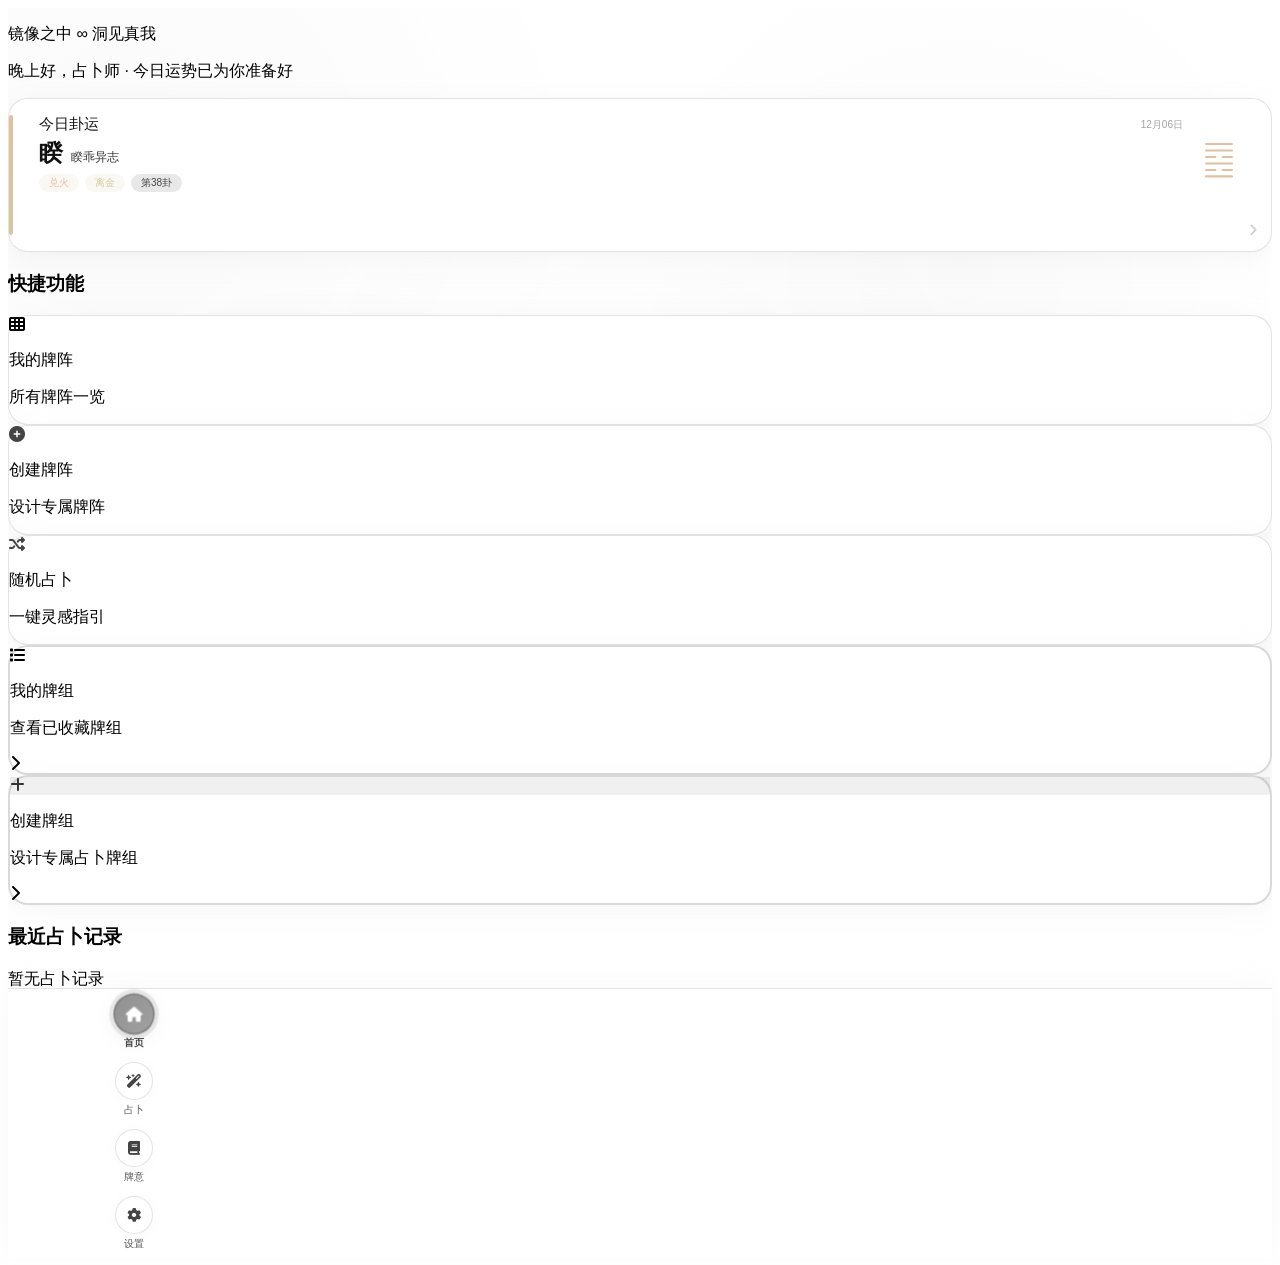
==== commit a2e7d12a: "Add files via upload" ====
--- a/镜界/index.html
+++ b/镜界/index.html
@@ -6,7 +6,7 @@
     <meta name="apple-mobile-web-app-capable" content="yes">
     <meta name="apple-mobile-web-app-status-bar-style" content="default">
     <meta name="apple-mobile-web-app-title" content="镜界">
-    <meta name="theme-color" content="#7EC8E3">
+    <meta name="theme-color" content="#ffffff">
     <meta name="format-detection" content="telephone=no">
     <title>镜界</title>
     <script>
@@ -28,14 +28,16 @@
             };
             window.MIRROR_THEME_COLORS = THEME_COLORS;
             window.mirrorThemeColors = function (name) {
-                return THEME_COLORS[name] || THEME_COLORS['default'];
+                return THEME_COLORS[name] || THEME_COLORS['global-white'];
             };
 
             var THEME_KEY = 'mirror_world_theme';
+            // [2026-11-12] 默认主题改为「全局白色」：无保存值时回落 global-white，首帧即白底
+            window.MIRROR_DEFAULT_THEME = 'global-white';
             window.mirrorSavedTheme = function () {
-                var t = 'default';
-                try { t = localStorage.getItem(THEME_KEY) || 'default'; } catch (e) { /* 隐私模式忽略 */ }
-                return THEME_COLORS[t] ? t : 'default';
+                var t = window.MIRROR_DEFAULT_THEME;
+                try { t = localStorage.getItem(THEME_KEY) || window.MIRROR_DEFAULT_THEME; } catch (e) { /* 隐私模式忽略 */ }
+                return THEME_COLORS[t] ? t : window.MIRROR_DEFAULT_THEME;
             };
             window.mirrorSyncHtmlTheme = function () {
                 var t = window.mirrorSavedTheme();
@@ -100,7 +102,6 @@
     <!-- ═══ Modular CSS ═══ -->
     <link rel="stylesheet" href="css/theme.css?v=20260914">
     <link rel="stylesheet" href="css/base.css?v=20260911opt">
-    <link rel="stylesheet" href="css/splash.css?v=20260914">
     <link rel="stylesheet" href="css/layout.css?v=20260911wx">
     <link rel="stylesheet" href="css/cards.css?v=20260911opt">
     <link rel="stylesheet" href="css/decks-spreads.css?v=20260916a">
@@ -110,230 +111,12 @@
 </head>
 <body>
 
-    <!-- ========== 1. 欢迎/启动加载屏 (天体魔法阵主题) ========== -->
-    <div id="splash-screen" class="w-full h-screen fixed inset-0 z-[9999] splash-bg flex flex-col justify-center items-center transition-opacity duration-700">
-
-        <!-- 背景光晕 -->
-        <div class="magic-aura" style="top:15%; right:10%; width:220px; height:220px; animation-delay:0s;"></div>
-        <div class="magic-aura" style="bottom:18%; left:5%; width:150px; height:150px; animation-delay:1.5s;"></div>
-        <div class="magic-aura" style="top:45%; left:50%; width:300px; height:300px; transform:translate(-50%,-50%); animation-delay:0.8s;"></div>
-
-        <!-- 背景放射线 -->
-        <div class="radial-lines-wrap" id="radial-lines"></div>
-
-        <!-- 散落星点 -->
-        <div class="absolute inset-0 overflow-hidden pointer-events-none" id="star-field"></div>
-
-        <!-- 下落光粒子 -->
-        <div class="drift-particle w-1 h-1 rounded-full" style="background:rgba(var(--theme-magic-rgb), 0.4); left:8%; animation-duration:13s; animation-delay:0s;"></div>
-        <div class="drift-particle w-1.5 h-1.5 rounded-full" style="background:rgba(var(--theme-magic-rgb), 0.35); left:22%; animation-duration:16s; animation-delay:2s;"></div>
-        <div class="drift-particle w-0.5 h-0.5 rounded-full" style="background:rgba(var(--theme-magic-rgb), 0.5); left:38%; animation-duration:10s; animation-delay:1s;"></div>
-        <div class="drift-particle w-1 h-1 rounded-full" style="background:var(--theme-magic-orbit-solid); left:55%; animation-duration:14s; animation-delay:3s;"></div>
-        <div class="drift-particle w-1.5 h-1.5 rounded-full" style="background:rgba(var(--theme-magic-rgb), 0.35); left:68%; animation-duration:11s; animation-delay:0.5s;"></div>
-        <div class="drift-particle w-0.5 h-0.5 rounded-full" style="background:rgba(var(--theme-magic-rgb), 0.45); left:82%; animation-duration:15s; animation-delay:4s;"></div>
-        <div class="drift-particle w-1 h-1 rounded-full" style="background:var(--theme-magic-orbit-solid); left:92%; animation-duration:12s; animation-delay:2.5s;"></div>
-        <div class="drift-particle w-0.5 h-0.5 rounded-full" style="background:rgba(var(--theme-magic-rgb), 0.4); left:45%; animation-duration:17s; animation-delay:5s;"></div>
-
-        <!-- 右上角 - 大型魔法阵 -->
-        <div class="magic-large">
-            <svg viewBox="0 0 200 200" fill="none" xmlns="http://www.w3.org/2000/svg">
-                <!-- 最外环 -->
-                <circle cx="100" cy="100" r="95" stroke="rgba(var(--theme-magic-rgb), 0.25)" stroke-width="1"/>
-                <circle cx="100" cy="100" r="90" stroke="var(--theme-magic-orbit)" stroke-width="0.6" stroke-dasharray="3 9"/>
-                <circle cx="100" cy="100" r="82" stroke="var(--theme-magic-orbit-solid)" stroke-width="1.2"/>
-
-                <!-- 放射状刻线 (12条，如钟表) -->
-                <g stroke="rgba(var(--theme-magic-rgb), 0.28)" stroke-width="0.8">
-                    <line x1="100" y1="10" x2="100" y2="22"/>
-                    <line x1="100" y1="178" x2="100" y2="190"/>
-                    <line x1="10" y1="100" x2="22" y2="100"/>
-                    <line x1="178" y1="100" x2="190" y2="100"/>
-                </g>
-                <g stroke="rgba(var(--theme-magic-rgb), 0.18)" stroke-width="0.5">
-                    <line x1="36" y1="36" x2="45" y2="45"/>
-                    <line x1="164" y1="36" x2="155" y2="45"/>
-                    <line x1="36" y1="164" x2="45" y2="155"/>
-                    <line x1="164" y1="164" x2="155" y2="155"/>
-                </g>
-                <g stroke="rgba(var(--theme-magic-rgb), 0.15)" stroke-width="0.4">
-                    <line x1="22" y1="57" x2="30" y2="63"/>
-                    <line x1="178" y1="57" x2="170" y2="63"/>
-                    <line x1="22" y1="143" x2="30" y2="137"/>
-                    <line x1="178" y1="143" x2="170" y2="137"/>
-                    <line x1="57" y1="22" x2="63" y2="30"/>
-                    <line x1="143" y1="22" x2="137" y2="30"/>
-                    <line x1="57" y1="178" x2="63" y2="170"/>
-                    <line x1="143" y1="178" x2="137" y2="170"/>
-                </g>
-
-                <!-- 内环 -->
-                <circle cx="100" cy="100" r="60" stroke="rgba(var(--theme-magic-rgb), 0.25)" stroke-width="0.7" stroke-dasharray="2 7"/>
-                <circle cx="100" cy="100" r="52" stroke="rgba(var(--theme-magic-rgb), 0.32)" stroke-width="1"/>
-
-                <!-- 六角星（两个正三角形） -->
-                <polygon points="100,48 132,83 100,118 68,83"
-                    fill="rgba(var(--theme-magic-rgb), 0.06)" stroke="rgba(var(--theme-magic-rgb), 0.38)" stroke-width="1.2"/>
-                <polygon points="100,152 132,83 100,48 68,83"
-                    fill="rgba(var(--theme-magic-rgb), 0.04)" stroke="rgba(var(--theme-magic-rgb), 0.32)" stroke-width="1"/>
-                <circle cx="100" cy="48" r="2.5" fill="rgba(var(--theme-magic-rgb), 0.5)"/>
-                <circle cx="132" cy="83" r="2.5" fill="rgba(var(--theme-magic-rgb), 0.5)"/>
-                <circle cx="100" cy="118" r="2.5" fill="rgba(var(--theme-magic-rgb), 0.5)"/>
-                <circle cx="68" cy="83" r="2.5" fill="rgba(var(--theme-magic-rgb), 0.5)"/>
-                <circle cx="100" cy="152" r="2" fill="rgba(var(--theme-magic-rgb), 0.4)"/>
-
-                <!-- 中心点 -->
-                <circle cx="100" cy="100" r="4" fill="rgba(var(--theme-magic-rgb), 0.45)"/>
-                <circle cx="100" cy="100" r="1.5" fill="rgba(255,255,255,0.6)"/>
-
-                <!-- 新月（右上区） -->
-                <path d="M150,48 A15,15 0 1,0 150,76 A11,11 0 1,1 150,48"
-                    fill="rgba(var(--theme-magic-rgb), 0.25)" stroke="rgba(var(--theme-magic-rgb), 0.35)" stroke-width="0.8"/>
-
-                <!-- 带环行星（左上区） -->
-                <circle cx="48" cy="50" r="9" stroke="rgba(var(--theme-magic-rgb), 0.35)" stroke-width="1"/>
-                <ellipse cx="48" cy="50" rx="17" ry="4.5" stroke="rgba(var(--theme-magic-rgb), 0.28)" stroke-width="0.8" transform="rotate(-22,48,50)"/>
-                <circle cx="48" cy="50" r="3" fill="var(--theme-magic-orbit-solid)"/>
-
-                <!-- 时钟符号（底部） -->
-                <circle cx="100" cy="158" r="13" stroke="rgba(var(--theme-magic-rgb), 0.32)" stroke-width="1"/>
-                <!-- 12个小时刻度 -->
-                <g stroke="var(--theme-magic-orbit)" stroke-width="0.3">
-                    <line x1="100" y1="145.5" x2="100" y2="147"/>
-                    <line x1="100" y1="169" x2="100" y2="170.5"/>
-                    <line x1="87.5" y1="158" x2="89" y2="158"/>
-                    <line x1="111" y1="158" x2="112.5" y2="158"/>
-                    <line x1="91.2" y1="149.2" x2="92.3" y2="150.3"/>
-                    <line x1="107.7" y1="165.7" x2="108.8" y2="166.8"/>
-                    <line x1="108.8" y1="149.2" x2="107.7" y2="150.3"/>
-                    <line x1="92.3" y1="165.7" x2="91.2" y2="166.8"/>
-                </g>
-                <g id="clock-hands-large">
-                    <line x1="100" y1="158" x2="100" y2="150" stroke="rgba(var(--theme-magic-rgb), 0.65)" stroke-width="2.2" stroke-linecap="round"/>
-                    <polygon points="98,151 102,151 100,148" fill="var(--theme-magic-dot)"/>
-                    <line x1="100" y1="158" x2="100" y2="146" stroke="rgba(var(--theme-magic-rgb), 0.5)" stroke-width="1.5" stroke-linecap="round"/>
-                    <polygon points="98,147 102,147 100,144.5" fill="rgba(var(--theme-magic-rgb), 0.42)"/>
-                </g>
-                <circle cx="100" cy="158" r="2.5" fill="rgba(var(--theme-magic-rgb), 0.5)"/>
-                <circle cx="100" cy="158" r="1" fill="rgba(255,255,255,0.8)"/>
-
-                <!-- 小星点缀 -->
-                <circle cx="155" cy="125" r="1.2" fill="rgba(var(--theme-magic-rgb), 0.45)"/>
-                <circle cx="42" cy="130" r="1.2" fill="rgba(var(--theme-magic-rgb), 0.45)"/>
-                <circle cx="165" cy="90" r="0.8" fill="rgba(var(--theme-magic-rgb), 0.35)"/>
-                <circle cx="35" cy="95" r="0.8" fill="rgba(var(--theme-magic-rgb), 0.35)"/>
-            </svg>
-        </div>
-
-        <!-- 左下角 - 小型魔法阵 -->
-        <div class="magic-small">
-            <svg viewBox="0 0 110 110" fill="none" xmlns="http://www.w3.org/2000/svg">
-                <circle cx="55" cy="55" r="50" stroke="rgba(var(--theme-magic-rgb), 0.25)" stroke-width="0.8"/>
-                <circle cx="55" cy="55" r="45" stroke="var(--theme-magic-orbit)" stroke-width="0.5" stroke-dasharray="2 6"/>
-                <circle cx="55" cy="55" r="38" stroke="rgba(var(--theme-magic-rgb), 0.28)" stroke-width="0.9"/>
-
-                <g stroke="var(--theme-magic-orbit)" stroke-width="0.6">
-                    <line x1="55" y1="8" x2="55" y2="18"/>
-                    <line x1="55" y1="92" x2="55" y2="102"/>
-                    <line x1="8" y1="55" x2="18" y2="55"/>
-                    <line x1="92" y1="55" x2="102" y2="55"/>
-                </g>
-
-                <circle cx="55" cy="55" r="28" stroke="var(--theme-magic-orbit-dash)" stroke-width="0.6" stroke-dasharray="1.5 5"/>
-
-                <polygon points="55,30 71,45 55,60 39,45"
-                    fill="rgba(var(--theme-magic-rgb), 0.05)" stroke="rgba(var(--theme-magic-rgb), 0.32)" stroke-width="0.9"/>
-                <polygon points="55,78 71,45 55,30 39,45"
-                    fill="rgba(var(--theme-magic-rgb), 0.03)" stroke="rgba(var(--theme-magic-rgb), 0.26)" stroke-width="0.7"/>
-
-                <circle cx="55" cy="55" r="2.5" fill="rgba(var(--theme-magic-rgb), 0.4)"/>
-
-                <path d="M80,32 A8,8 0 1,0 80,46 A6,6 0 1,1 80,32"
-                    fill="var(--theme-magic-orbit)" stroke="var(--theme-magic-orbit-solid)" stroke-width="0.6"/>
-
-                <circle cx="30" cy="40" r="1" fill="rgba(var(--theme-magic-rgb), 0.4)"/>
-                <circle cx="78" cy="60" r="1" fill="rgba(var(--theme-magic-rgb), 0.4)"/>
-                <circle cx="40" cy="78" r="0.7" fill="var(--theme-magic-orbit-solid)"/>
-
-                <!-- 时钟 -->
-                <circle cx="55" cy="55" r="26" stroke="rgba(var(--theme-magic-rgb), 0.25)" stroke-width="0.6"/>
-                <g stroke="rgba(var(--theme-magic-rgb), 0.15)" stroke-width="0.3">
-                    <line x1="55" y1="29.5" x2="55" y2="31"/>
-                    <line x1="55" y1="79" x2="55" y2="80.5"/>
-                    <line x1="29.5" y1="55" x2="31" y2="55"/>
-                    <line x1="79" y1="55" x2="80.5" y2="55"/>
-                </g>
-                <g id="clock-hands-small">
-                    <line x1="55" y1="55" x2="55" y2="42" stroke="rgba(var(--theme-magic-rgb), 0.6)" stroke-width="2.0" stroke-linecap="round"/>
-                    <polygon points="53.5,43 56.5,43 55,40.5" fill="rgba(var(--theme-magic-rgb), 0.5)"/>
-                    <line x1="55" y1="55" x2="55" y2="36" stroke="rgba(var(--theme-magic-rgb), 0.45)" stroke-width="1.3" stroke-linecap="round"/>
-                    <polygon points="53.5,37 56.5,37 55,34.5" fill="rgba(var(--theme-magic-rgb), 0.38)"/>
-                </g>
-                <circle cx="55" cy="55" r="2" fill="rgba(var(--theme-magic-rgb), 0.4)"/>
-                <circle cx="55" cy="55" r="0.8" fill="rgba(255,255,255,0.7)"/>
-            </svg>
-        </div>
-
-        <!-- 中心内容区域 -->
-        <div class="flex flex-col items-center relative z-10">
-
-            <!-- 中心魔法环 -->
-            <div class="center-magic-ring">
-                <div class="center-orbit-1"></div>
-                <div class="center-orbit-2"></div>
-                <div class="center-orbit-3"></div>
-                <div class="center-symbol-wrap">
-                    <svg viewBox="0 0 80 80" width="80" height="80" fill="none">
-                        <ellipse cx="40" cy="40" rx="35" ry="35" stroke="rgba(var(--theme-magic-rgb), 0.15)" stroke-width="0.5" stroke-dasharray="4 6"/>
-                        <circle cx="40" cy="40" r="14" stroke="rgba(var(--theme-magic-rgb), 0.45)" stroke-width="1.5"/>
-                        <circle cx="40" cy="40" r="10" fill="var(--theme-magic-aura)" stroke="rgba(var(--theme-magic-rgb), 0.35)" stroke-width="0.8"/>
-                        <ellipse cx="40" cy="40" rx="24" ry="6" stroke="rgba(var(--theme-magic-rgb), 0.4)" stroke-width="1" transform="rotate(-25,40,40)"/>
-                        <line x1="40" y1="22" x2="40" y2="28" stroke="rgba(var(--theme-magic-rgb), 0.5)" stroke-width="1"/>
-                        <line x1="40" y1="52" x2="40" y2="58" stroke="rgba(var(--theme-magic-rgb), 0.5)" stroke-width="1"/>
-                        <line x1="22" y1="40" x2="28" y2="40" stroke="rgba(var(--theme-magic-rgb), 0.5)" stroke-width="1"/>
-                        <line x1="52" y1="40" x2="58" y2="40" stroke="rgba(var(--theme-magic-rgb), 0.5)" stroke-width="1"/>
-                        <circle cx="40" cy="40" r="4" fill="rgba(var(--theme-magic-rgb), 0.6)"/>
-                        <circle cx="40" cy="40" r="1.5" fill="rgba(255,255,255,0.7)"/>
-                        <g id="clock-hands-center">
-                            <line x1="40" y1="40" x2="40" y2="32" stroke="rgba(var(--theme-magic-rgb), 0.6)" stroke-width="1.6" stroke-linecap="round"/>
-                            <polygon points="38.2,33 41.8,33 40,30.5" fill="rgba(var(--theme-magic-rgb), 0.5)"/>
-                            <line x1="40" y1="40" x2="40" y2="26" stroke="rgba(var(--theme-magic-rgb), 0.45)" stroke-width="1.1" stroke-linecap="round"/>
-                            <polygon points="38.2,27 41.8,27 40,24.5" fill="rgba(var(--theme-magic-rgb), 0.38)"/>
-                        </g>
-                    </svg>
-                </div>
-            </div>
-
-            <!-- 文字内容 -->
-            <div class="flex items-center gap-3 mb-6 fade-in-up fade-delay-1">
-                <div style="width:5px; height:5px; background:rgba(var(--theme-magic-rgb), 0.5); transform:rotate(45deg);"></div>
-                <span class="text-light-text/50 tracking-[0.4em] text-[11px] font-medium">LOADING</span>
-                <div style="width:5px; height:5px; background:rgba(var(--theme-magic-rgb), 0.5); transform:rotate(45deg);"></div>
-            </div>
-
-            <h1 class="text-[2.2rem] font-light text-dark-text mb-2 tracking-[0.15em] fade-in-up fade-delay-2" style="font-family: 'Noto Serif SC', 'Songti SC', serif;">镜 界</h1>
-            <p class="text-light-text/70 text-sm tracking-[0.2em] mb-10 fade-in-up fade-delay-3">镜像之中 · 洞见真我</p>
-
-            <!-- 进度条（样式与拾心界主页一致） -->
-            <div class="splash-progress-wrap">
-                <div class="splash-progress-bar">
-                    <div class="splash-progress-fill" id="progress-bar"></div>
-                    <div class="splash-progress-dot" id="progress-dot"></div>
-                </div>
-            </div>
-
-            <span class="text-light-text/40 text-[10px] mt-8 tracking-[0.15em] fade-in-up fade-delay-4">DIVINING FATE · 镜界寻踪</span>
-        </div>
-    </div>
 <!-- ========== 2. 主应用容器 ========== -->
-    <div id="app" class="w-full max-w-md mx-auto bg-bg-main min-h-screen relative" style="min-height: 100dvh; opacity: 0; transition: opacity 700ms ease;">
+    <div id="app" class="w-full max-w-md mx-auto bg-bg-main min-h-screen relative" style="min-height: 100dvh; opacity: 1;">
 
         <!-- ===== 首页 ===== -->
         <div id="page-home" class="page active bg-bg-main bg-pattern pb-6">
             <div class="px-5 pt-12 pb-2">
-                <!-- 被拾心界嵌入时显示（默认隐藏），由 js/jingjie-embed.js 控制 -->
-                <button id="btn-back-shxj" type="button" onclick="backToShixinjie()" title="返回拾心界" style="display:none; position:absolute; top:8px; left:12px; z-index:50; width:36px; height:36px; align-items:center; justify-content:center; border-radius:9999px; background:rgba(255,255,255,0.55); border:1px solid rgba(120,190,180,0.35); box-shadow:0 1px 8px rgba(120,190,180,0.12); color:#0f766e; backdrop-filter:blur(8px); -webkit-backdrop-filter:blur(8px); cursor:pointer;">
-                    <svg width="13" height="13" viewBox="0 0 24 24" fill="none" stroke="currentColor" stroke-width="2.4" stroke-linecap="round" stroke-linejoin="round" style="flex:none; display:block;"><path d="M19 12H5"/><path d="M11 18l-6-6 6-6"/></svg>
-                </button>
                 <p class="text-center text-light-text text-sm tracking-[0.1em] mb-1">镜像之中 ∞ 洞见真我</p>
                 <p class="text-center text-[11px] font-medium text-dark-text">晚上好，占卜师 · 今日运势已为你准备好</p>
             </div>
